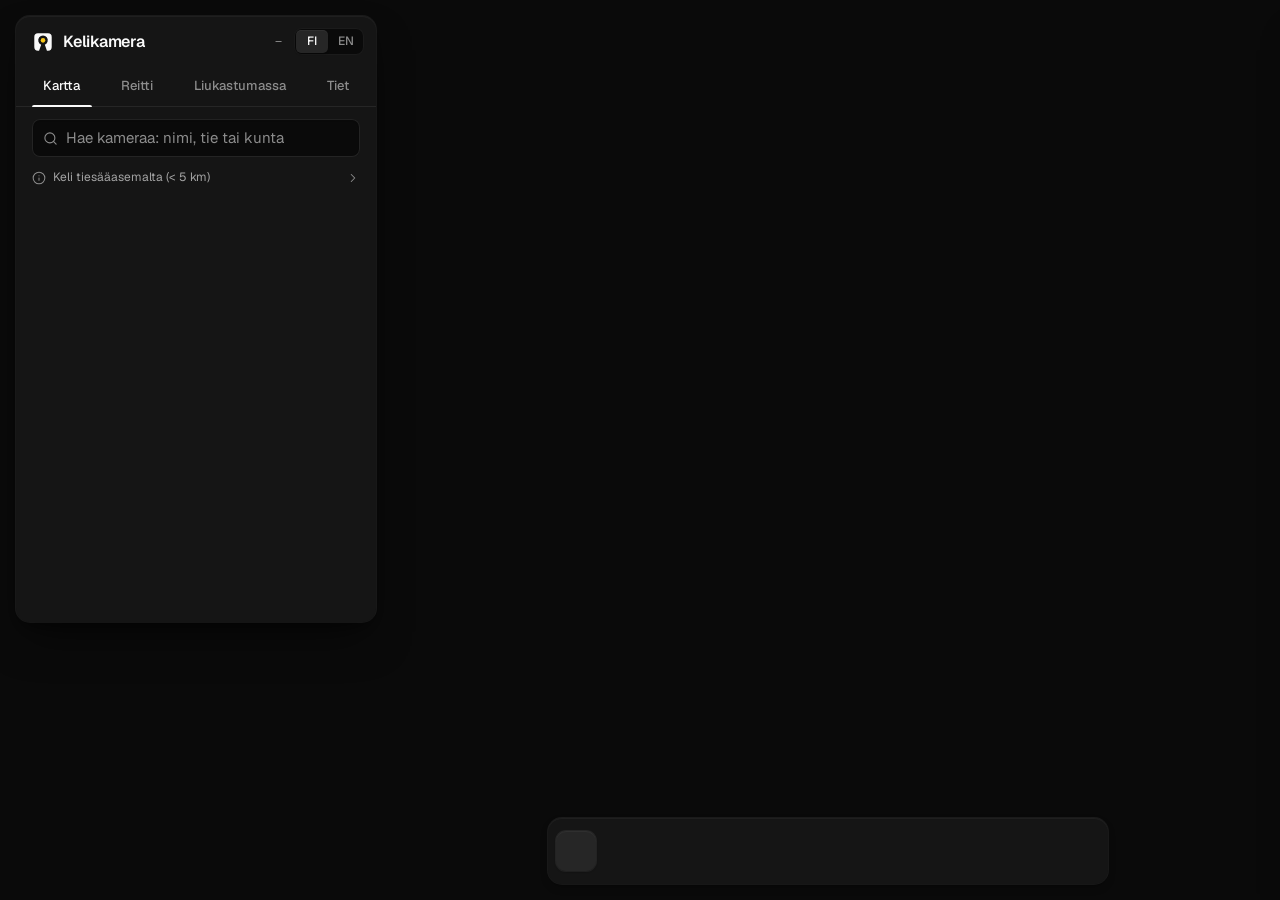
==== site/index.html @ 7364153d "Kelikamera UI: enkkukäännökset, varoitusten aikalogiikka, lightbox, suosikit, luettavuus ja uusi log" ====
<!doctype html>
<html lang="fi">
<head>
<meta charset="utf-8">
<meta name="viewport" content="width=device-width,initial-scale=1,viewport-fit=cover,interactive-widget=resizes-content">
<meta name="theme-color" content="#0a0a0a">
<meta name="color-scheme" content="dark">
<title>Kelikamera · Suomen tiet nyt</title>
<meta name="description" content="Tien pinnan tila Fintrafficin kelikameroissa: mitattu tiesääasemilta, tekoälyarvio tulossa.">
<link rel="icon" href="data:image/svg+xml,<svg xmlns='http://www.w3.org/2000/svg' style='background:%230a0a0a;border-radius:4px' width='22' height='22' viewBox='0 0 24 24' fill='none' aria-hidden='true'><path fill-rule='evenodd' clip-rule='evenodd' d='M6.5 2.5h11a4 4 0 0 1 4 4v11a4 4 0 0 1-4 4h-1.2L14 14.9a5.2 5.2 0 1 0-4 0l-2.3 6.6H6.5a4 4 0 0 1-4-4v-11a4 4 0 0 1 4-4Z' fill='%23fafafa'/><circle cx='12' cy='10.2' r='2.5' fill='%23f5c518'/></svg>">
<link rel="preconnect" href="https://tiles.openfreemap.org" crossorigin>
<!-- fontti ja MapLibre omasta reposta: kävijän IP-osoite ei mene Googlelle eikä CDN:lle (GDPR) -->
<link rel="preload" href="vendor/geist/geist-latin-wght-normal.woff2" as="font" type="font/woff2" crossorigin>
<link rel="stylesheet" href="vendor/maplibre/maplibre-gl.css" media="print" onload="this.media='all'">
<noscript><link rel="stylesheet" href="vendor/maplibre/maplibre-gl.css"></noscript>
<style>
/* Geist (OFL 1.1, vendor/geist/LICENSE), muuttuva paino 100–900 */
@font-face{font-family:"Geist";font-style:normal;font-weight:100 900;font-display:swap;src:url(vendor/geist/geist-latin-wght-normal.woff2) format("woff2-variations"),url(vendor/geist/geist-latin-wght-normal.woff2) format("woff2");
  unicode-range:U+0000-00FF,U+0131,U+0152-0153,U+02BB-02BC,U+02C6,U+02DA,U+02DC,U+0304,U+0308,U+0329,U+2000-206F,U+20AC,U+2122,U+2191,U+2193,U+2212,U+2215,U+FEFF,U+FFFD}
@font-face{font-family:"Geist";font-style:normal;font-weight:100 900;font-display:swap;src:url(vendor/geist/geist-latin-ext-wght-normal.woff2) format("woff2-variations"),url(vendor/geist/geist-latin-ext-wght-normal.woff2) format("woff2");
  unicode-range:U+0100-02BA,U+02BD-02C5,U+02C7-02CC,U+02CE-02D7,U+02DD-02FF,U+0304,U+0308,U+0329,U+1D00-1DBF,U+1E00-1E9F,U+1EF2-1EFF,U+2020,U+20A0-20AB,U+20AD-20C0,U+2113,U+2C60-2C7F,U+A720-A7FF}
/* =====================================================================
   Kelikamera UI v4 – komponenttijärjestelmä (DECISIONS.md 2026-11-11)
   Yksi pinta-, varjo-, kulma- ja välistysasteikko kaikille paneeleille.
   ===================================================================== */
:root{
  /* pinnat: tumma pohja, kelluva kortti, upotettu ohjain, korostus */
  --bg:#0a0a0a; --surface:#151515; --surface-2:#1c1c1c; --surface-3:#262626;
  --line:rgba(255,255,255,.07); --line-2:rgba(255,255,255,.11); --rule:var(--line);
  --text:#fafafa; --text-2:#a3a3a3; --text-3:#8c8c8c;
  --focus:#ffd23f; --warn:#f5c518;
  --kuiva:#34c77b; --kostea:#8fc7ff; --marka:#2f7bf6; --luminen:#f2f4f8; --ohut:#a9b6c8; --jaa:#ff4766; --none:#7f7f7f;
  /* kulmat: sisäkkäiset pinnat pienenevät pehmusteen verran */
  --r-xl:14px; --r-lg:10px; --r-md:8px; --r-sm:5px; --r-xs:3px;
  /* korkeus: hiusviiva + yläreunan valo + kerrostetut pehmeät varjot */
  --hair:0 0 0 1px var(--line);
  --lift:inset 0 1px 0 rgba(255,255,255,.045);
  --elev-1:var(--hair),var(--lift),0 1px 2px rgba(0,0,0,.35),0 4px 10px -2px rgba(0,0,0,.3);
  --elev-2:var(--hair),var(--lift),0 1px 1px rgba(0,0,0,.3),0 6px 16px -4px rgba(0,0,0,.45),0 22px 44px -12px rgba(0,0,0,.55);
  --elev-3:0 0 0 1px var(--line-2),0 2px 4px rgba(0,0,0,.35),0 12px 28px -6px rgba(0,0,0,.6);
  --ease-out:cubic-bezier(.23,1,.32,1); --ease-drawer:cubic-bezier(.32,.72,0,1);
}
*{box-sizing:border-box;margin:0;padding:0}
html{-webkit-tap-highlight-color:transparent;-webkit-text-size-adjust:100%}
html,body{overscroll-behavior:none}
[hidden]{display:none!important}
button,[role="tab"]{touch-action:manipulation}
a{touch-action:manipulation}
button,[role="tab"],.timeline,.key header,.rows,.scope,.privacy summary,.explain summary{user-select:none;-webkit-user-select:none;-webkit-touch-callout:none}
.tabpanel,.panel .scroll,.sugg{overscroll-behavior:contain}
html,body{height:100%;background:var(--bg);color:var(--text);font:15px/1.45 "Geist",system-ui,sans-serif;font-feature-settings:"ss01" 0;-webkit-font-smoothing:antialiased}
button,select{font:inherit;color:inherit;background:none;border:0;cursor:pointer}
:focus-visible{outline:2px solid var(--focus);outline-offset:2px}
#map{position:fixed;inset:0;opacity:0;transition:opacity .3s}
#map.shown{opacity:1}
.num{font-variant-numeric:tabular-nums}
/* värineliö: valkoisella lumella hiusviivareuna, jotta se erottuu vaalealla */
/* värimerkki on ympyrä kuten kartan piste (neliö luettiin valkoisena valintaruutuna) */
.ic{width:15px;height:15px;flex:none;stroke:currentColor;fill:none;stroke-width:1.75;stroke-linecap:round;stroke-linejoin:round;vertical-align:-3px}
.sw{display:inline-block;width:10px;height:10px;border-radius:50%;flex:none;box-shadow:inset 0 0 0 1px rgba(0,0,0,.3)}

/* ---------- kelluvat pinnat (kortti, aikajana, paneeli) ---------- */
.key,.timeline,.panel{background:var(--surface);border-radius:var(--r-xl);box-shadow:var(--elev-2)}
.timeline{box-shadow:var(--elev-1)}

/* ---------- vasen kortti ---------- */
.key{position:fixed;left:16px;top:16px;z-index:5;width:360px;max-height:calc(100vh - 32px);max-height:calc(100dvh - 32px);display:flex;flex-direction:column;overflow:hidden}
.key header{display:flex;justify-content:space-between;align-items:center;gap:8px;padding:12px 12px 12px 16px}
.brand{display:flex;align-items:center;gap:9px}
.brand .mark{flex:none;color:var(--text)}
.key h1{font-size:16px;font-weight:600;letter-spacing:-.015em}
.key time{white-space:nowrap;font-size:12px;color:var(--text-3);font-variant-numeric:tabular-nums;margin-right:4px}
/* segmentoitu valitsin (FI/EN) */
.lang{display:flex;padding:2px;gap:2px;border-radius:var(--r-md);background:var(--bg);box-shadow:inset 0 0 0 1px var(--line)}
.lang button{padding:3px 8px;font-size:12px;font-weight:500;color:var(--text-3);min-width:32px;border-radius:var(--r-sm)}
.lang button[aria-pressed="true"]{background:var(--surface-3);color:var(--text);box-shadow:var(--lift),0 1px 2px rgba(0,0,0,.4)}
/* välilehdet: ohut ilmaisin, aktiivinen painotetaan painolla */
.tabs{display:flex;gap:2px;padding:0 8px;box-shadow:inset 0 -1px 0 var(--line)}
.tabs button{position:relative;flex:1 1 auto;white-space:nowrap;padding:10px 8px 11px;font-size:13px;font-weight:500;color:var(--text-3)}
.tabs button::after{content:"";position:absolute;left:8px;right:8px;bottom:0;height:2px;border-radius:2px 2px 0 0;background:var(--text);opacity:0;transform:scaleX(.6);transition:opacity .2s var(--ease-out),transform .2s var(--ease-out)}
.tabs button[aria-selected="true"]{color:var(--text)}
.tabs button[aria-selected="true"]::after{opacity:1;transform:none}
.tabs .badge[hidden]{display:none}
.badge,.tabs .badge{display:inline-block;min-width:18px;margin-left:6px;padding:1px 5px;border-radius:var(--r-xs);background:var(--jaa);color:#140608;font-size:11px;line-height:15px;font-weight:600;text-align:center;font-variant-numeric:tabular-nums;vertical-align:1px}
.tabpanel{overflow:auto;flex:1 1 auto;min-height:0;padding-bottom:8px}
.key.loading #warnsec,.key.loading .credits,.key.loading .privacy{visibility:hidden}
@media (min-width:721px){#rows:empty{min-height:288px}}
.fold{display:none;width:30px;height:28px;place-items:center;border-radius:var(--r-md);color:var(--text-2);background:var(--surface-2);box-shadow:var(--hair)}
.fold svg{transition:transform .2s var(--ease-out);transform:rotate(180deg)}
.key.collapsed .fold svg{transform:none}
.key.collapsed .tabpanel{display:none}
.key.collapsed .tabs{box-shadow:none}
.key.collapsed .tabs button[aria-selected="true"]{color:var(--text-3)}
.key.collapsed .tabs button[aria-selected="true"]::after{opacity:0}
.tabpanel[hidden]{display:none}

/* ---------- listarivi: yhteinen kaikille listoille (selite, listat, varoitukset) ---------- */
.rows,.list{list-style:none;padding:6px}
.row,.item,.warn{width:100%;text-align:left;border-radius:var(--r-lg);position:relative}
.row{display:grid;grid-template-columns:10px 1fr 64px 34px;align-items:center;gap:12px;padding:10px 12px;margin:2px 0}
.row .n{text-align:right}
.row .lbl{font-size:14px}
.row .n{font-size:13px;color:var(--text-2)}
/* osuus suurimmasta mitatusta luokasta: oma sarakkeensa; "Ei mittausta" erotettu jakoviivalla */
.row .share{height:4px;border-radius:2px;background:rgba(255,255,255,.07);overflow:hidden}
.row .share i{display:block;height:100%;min-width:3px;border-radius:2px;background:currentColor;opacity:.75}
.rows li.sep{margin-top:6px;padding-top:6px;border-top:1px solid var(--line)}
.rows li.sep .share{visibility:hidden}
.rows li.sep .lbl{color:var(--text-2)!important}
.row[aria-pressed="false"] .lbl,.row[aria-pressed="false"] .n{opacity:.4;text-decoration:line-through}
.row[aria-pressed="false"] .sw{background:transparent!important;box-shadow:inset 0 0 0 1.5px var(--text-3)}
.item{display:grid;grid-template-columns:10px 1fr auto;gap:12px;align-items:center;padding:10px}
.list li+li .item::before{content:"";position:absolute;left:32px;right:10px;top:0;height:1px;background:var(--line)}
.item b{display:-webkit-box;-webkit-line-clamp:2;-webkit-box-orient:vertical;overflow:hidden;font-size:14px;font-weight:500;line-height:1.3}
.item small{display:block;font-size:12px;color:var(--text-2);margin-top:1px}
.item .ago,.item .km{font-size:12px;color:var(--text-3);white-space:nowrap;font-variant-numeric:tabular-nums}
.blank{padding:14px 16px;font-size:13px;color:var(--text-2)}
.scope{display:flex;align-items:center;justify-content:space-between;gap:10px;padding:12px 16px 0}
.scope .seg button{min-width:0;padding:4px 10px}
.scope .num{font-size:12px;color:var(--text-3)}

/* ---------- osiot ---------- */
.sec{padding:16px;box-shadow:inset 0 1px 0 var(--line)}
.explain{padding:8px 16px 2px;font-size:12px;color:var(--text-2)}
.explain summary{display:flex;align-items:center;gap:7px;padding:4px 0;cursor:pointer;list-style:none;color:var(--text-2)}
.explain summary::-webkit-details-marker{display:none}
.explain summary .ic{width:14px;height:14px;color:var(--text-3)}
.explain summary .chev{margin-left:auto;transition:transform .2s var(--ease-out)}
.explain[open] summary .chev{transform:rotate(90deg)}
.explain .note{padding:4px 0 6px 21px}
@media (hover:hover) and (pointer:fine){.explain summary:hover{color:var(--text)}}
.sec h2{font-size:14px;font-weight:600;letter-spacing:-.005em;color:var(--text);display:flex;justify-content:space-between;align-items:baseline}
.sec h2 .num{font-weight:500;font-size:13px;color:var(--text-3)}
.sec .sub{margin:2px 0 8px}
.note{font-size:12px;line-height:1.5;color:var(--text-2)}

/* varoitusrivi */
#warnsec .warn{margin:0 -10px;width:calc(100% + 20px)}
.warn{display:block;padding:10px}
.warn+.warn::before{content:"";position:absolute;left:32px;right:10px;top:0;height:1px;background:var(--line)}
.warn b{display:flex;align-items:center;gap:8px;font-size:14px;font-weight:500;line-height:1.3}
.warn b .ic{color:var(--warn);width:14px;height:14px}
.warn span{display:block;font-size:12px;color:var(--text-3);margin:3px 0 0 22px;font-variant-numeric:tabular-nums}
.warn .hz{color:var(--text-2);line-height:1.4}
.warn b::after{content:attr(data-st);flex:none;margin-left:auto;font-size:11px;line-height:16px;font-weight:500;color:var(--text-2);padding:0 6px;border-radius:var(--r-xs);box-shadow:inset 0 0 0 1px var(--line-2)}
.warn.now b::after{font-weight:600;color:#1a1400;background:var(--warn);box-shadow:none}
.warnsum{display:none;width:100%;align-items:center;gap:10px;padding:10px 0 2px;text-align:left;min-height:40px}
.warnsum .ic.tri{color:var(--warn);width:14px;height:14px}
.warnsum b{font-size:14px;font-weight:600}
.warnsum .num{margin-left:auto;color:var(--text-3)}
.warnsum svg{color:var(--text-3)}
.wlist{padding:4px 10px 12px}

/* ---------- lomake-ohjaimet (kenttä, valinta, ikonipainike) ---------- */
.field input,.roadsel select{width:100%;min-width:0;padding:9px 11px;border:0;border-radius:var(--r-md);background:var(--bg);color:var(--text);font:inherit;font-size:16px;
  box-shadow:inset 0 0 0 1px var(--line-2),inset 0 1px 2px rgba(0,0,0,.35);transition:box-shadow .15s ease}
.field input::placeholder{color:var(--text-3)}
.field .in{position:relative}
.field .in>.ic{position:absolute;left:11px;top:50%;margin-top:-7.5px;color:var(--text-3);pointer-events:none}
.field .in>.ic+input{padding-left:34px}
.field input:focus-visible,.roadsel select:focus-visible{outline:0;box-shadow:inset 0 0 0 1px var(--focus),0 0 0 3px rgba(255,210,63,.18)}
.roadsel{display:flex;gap:10px;align-items:center;padding:12px 16px}
.roadsel label{font-size:13px;color:var(--text-2)}
.roadsel select{flex:1;font-size:15px;padding:8px 32px 8px 11px;appearance:none;-webkit-appearance:none;-moz-appearance:none;
  background-color:var(--bg);background-image:url("data:image/svg+xml,%3Csvg xmlns='http://www.w3.org/2000/svg' width='12' height='12' viewBox='0 0 12 12'%3E%3Cpath d='M2 4l4 4 4-4' stroke='%23a3a3a3' stroke-width='1.6' fill='none'/%3E%3C/svg%3E");background-repeat:no-repeat;background-position:right 11px center;background-size:12px 12px}
.roadsel select::picker-icon{display:none}
.roadsel select::-ms-expand{display:none}
.iconbtn{flex:none;width:40px;display:grid;place-items:center;border-radius:var(--r-md);color:var(--text-2);background:var(--surface-2);box-shadow:var(--hair),var(--lift)}
.roadstrip{padding:12px 16px 10px}
.roadstrip .bars{display:flex;gap:1px;height:14px;border-radius:var(--r-sm);overflow:hidden}
.roadstrip .bars i{flex:1}
.roadstrip .ends,.rstrip .ends{display:flex;justify-content:space-between;font-size:12px;color:var(--text-3);margin-top:6px;font-variant-numeric:tabular-nums}

/* ---------- reitti ---------- */
.rform{padding:14px 16px 6px;display:grid;gap:10px}
.field{position:relative}
.field label{display:block;font-size:12px;font-weight:500;color:var(--text-2);margin-bottom:5px}
.field .in{display:flex;gap:6px}
.sugg{position:absolute;left:0;right:0;top:calc(100% + 4px);z-index:3;list-style:none;padding:4px;background:var(--surface-2);border-radius:var(--r-lg);box-shadow:var(--elev-3);max-height:240px;overflow:auto}
.sugg button{display:block;width:100%;text-align:left;padding:8px 10px;font-size:14px;border-radius:var(--r-md)}
.sugg button small{display:block;font-size:12px;color:var(--text-2)}
.sugg button[aria-selected="true"]{background:var(--surface-3)}
.sr{position:absolute;width:1px;height:1px;padding:0;margin:-1px;overflow:hidden;clip:rect(0 0 0 0);white-space:nowrap;border:0}
.camfind{padding:12px 16px 0}
.camfind input{font-size:15px;padding-top:8px;padding-bottom:8px;padding-right:34px}
.camfind .clr{position:absolute;right:4px;top:50%;transform:translateY(-50%);width:28px;height:28px;display:grid;place-items:center;border-radius:var(--r-sm);color:var(--text-3)}
.camfind .clr .ic{width:14px;height:14px;vertical-align:0}
@media (hover:hover) and (pointer:fine){.camfind .clr:hover{color:var(--text);background:var(--surface-2)}}
.camfind .clr:active{transform:translateY(-50%) scale(.92)}
.camfind .sugg{left:16px;right:16px;z-index:4}
.favcams{padding:10px 16px 2px}
.favhead,.saved-hd{display:flex;align-items:center;gap:6px;font-size:11.5px;font-weight:500;color:var(--text-3);margin-bottom:6px}
.favhead .ic,.saved-hd .ic{width:12px;height:12px;color:var(--warn);fill:var(--warn)}
.favchips{display:flex;flex-wrap:wrap;gap:6px}
.favchip{display:inline-flex;align-items:center;gap:7px;max-width:100%;min-height:30px;padding:4px 10px;border-radius:999px;
  font-size:12.5px;color:var(--text);background:var(--surface-2);box-shadow:var(--hair),var(--lift);
  transition:background-color .12s ease,transform .16s var(--ease-out)}
.favchip .fn{overflow:hidden;text-overflow:ellipsis;white-space:nowrap}
.favchip .ft{font-size:11.5px;color:var(--text-2);white-space:nowrap}
.favchip:active{transform:scale(.96)}
@media (hover:hover) and (pointer:fine){.favchip:hover{background:var(--surface-3)}}
.saved-sec{padding:6px 6px 2px}
.saved-sec .saved-hd{padding:2px 8px 0}
.saved-list{list-style:none;display:grid;gap:4px}
.saved-row{display:flex;align-items:center;gap:4px;border-radius:var(--r-lg);background:var(--surface-2);box-shadow:var(--hair),var(--lift)}
.saved-pick{flex:1;min-width:0;display:flex;align-items:center;gap:9px;padding:10px 8px 10px 12px;text-align:left;font-size:13.5px;font-weight:500;color:var(--text);border-radius:var(--r-lg)}
.saved-pick .ic{width:14px;height:14px;color:var(--warn);fill:var(--warn)}
.saved-pick span{overflow:hidden;text-overflow:ellipsis;white-space:nowrap}
.saved-del{flex:none;width:34px;height:34px;margin-right:3px;display:grid;place-items:center;border-radius:var(--r-md);color:var(--text-3)}
@media (hover:hover) and (pointer:fine){.saved-pick:hover{background:var(--surface-3)}.saved-del:hover{color:var(--text);background:var(--surface-3)}}
.trip-acts{display:flex;align-items:center;gap:2px;flex:none}
.saveroute .ic{width:13px;height:13px}
.saveroute[aria-pressed="true"]{color:var(--warn)}
.saveroute[aria-pressed="true"] .ic{color:var(--warn);fill:var(--warn)}
.sugg .cam{display:grid;grid-template-columns:10px 1fr auto;gap:10px;align-items:center}
.sugg .cam small{grid-column:2}
.sugg .cam .k{font-size:12px;color:var(--text-3);white-space:nowrap}
.rbtns{display:flex;justify-content:space-between;align-items:center;font-size:12px;color:var(--text-2);min-height:24px}
.rbtns button{margin-right:-8px}
.last .ic{width:16px;height:16px;color:var(--text-3)}
.last{display:grid;grid-template-columns:16px 1fr;gap:10px;align-items:center;width:calc(100% - 12px);margin:6px;text-align:left;padding:10px 12px;font-size:14px;font-weight:500;color:var(--text);border-radius:var(--r-lg);background:var(--surface-2);box-shadow:var(--hair),var(--lift)}
.last small{display:block;color:var(--text-3);font-size:12px;font-weight:400;margin-top:1px}
.last span{min-width:0}
.rsum{margin:6px;padding:14px;border-radius:var(--r-lg);background:var(--surface-2);box-shadow:var(--hair),var(--lift)}
.rsum .trip{display:flex;align-items:center;justify-content:space-between;gap:8px;font-size:15px;font-weight:600;letter-spacing:-.01em}
.rsum .editroute{display:none;margin:-4px -6px -4px 0}
.rsum .meta{font-size:13px;color:var(--text-2);margin-top:2px}
.rsum .mix{display:flex;height:6px;margin:12px 0 8px;border-radius:6px;overflow:hidden;background:var(--line)}
.rsum .mix i{display:block}
.rsum ul{list-style:none;margin-top:12px;display:grid;gap:9px;font-size:14px;line-height:1.4}
.rsum li{display:grid;grid-template-columns:14px 1fr;gap:8px;align-items:start}
.rsum li .dot{width:10px;height:10px;margin-top:5px;border-radius:50%}
.rsum li.alert .dot{background:var(--c,var(--jaa))}
.rsum li.ok .dot{background:var(--c,var(--kuiva))}
.rsum li .ic{margin-top:3px;width:14px;height:14px}
.rsum li.warnl .ic{color:var(--warn)}
.rsum li.gray .ic{color:var(--text-3)}
.rsum .disc{font-size:12px;color:var(--text-3);margin-top:12px;padding-top:10px;box-shadow:inset 0 1px 0 var(--line)}
.rstrip{padding:10px 16px 6px}
.rstrip .bars{position:relative;height:14px;border-radius:var(--r-sm);background:var(--bg);box-shadow:inset 0 0 0 1px var(--line)}
.rstrip .bars i{position:absolute;top:2px;bottom:2px;width:4px;margin-left:-2px;border-radius:1px}
.btn{display:inline-flex;align-items:center;gap:6px;height:30px;padding:0 11px;border-radius:var(--r-md);font-size:13px;font-weight:500;color:var(--text);background:var(--surface-3);box-shadow:var(--hair),var(--lift);text-decoration:none;white-space:nowrap}
.btn .ic{width:14px;height:14px;color:var(--text-2)}
.btn.ghost{background:none;box-shadow:none;color:var(--text-2);padding:0 8px;height:28px}
.lnk{margin-top:8px}

/* ---------- aikajana ---------- */
.timeline{position:fixed;left:50%;bottom:calc(16px + env(safe-area-inset-bottom,0px));transform:translateX(-50%);z-index:5;width:min(560px,calc(100% - 32px));
  display:grid;grid-template-columns:40px 1fr auto;align-items:center;gap:14px;padding:8px}
.timeline .play{width:40px;height:40px;display:grid;place-items:center;border-radius:var(--r-lg);color:var(--text);background:var(--surface-3);box-shadow:var(--hair),var(--lift),0 1px 2px rgba(0,0,0,.4)}
.tl{position:relative;height:50px}
.tbars{position:absolute;left:0;right:0;top:4px;height:28px;display:flex;gap:2px;align-items:stretch}
/* tuntisolu: neutraali ura, sisällä liukkaiden kameroiden määrä (jää punainen, lumi valkoinen) */
.tbars .col{flex:1;display:flex;flex-direction:column-reverse;border-radius:3px;overflow:hidden;background:rgba(255,255,255,.06)}
.tbars .col.sel{background:rgba(255,255,255,.16);box-shadow:0 0 0 1.5px var(--text)}
.tbars .col i{display:block}
.tbars .col i+i{opacity:.85}
.tbars .tempty{margin:auto;font-size:12px;color:var(--text-2)}
.tl input{position:absolute;left:0;right:0;top:0;height:36px;width:100%;margin:0;opacity:0;cursor:pointer}
.tl:has(input:focus-visible){outline:2px solid var(--focus);outline-offset:4px;border-radius:var(--r-sm)}
.tticks{position:absolute;left:0;right:0;bottom:0;height:14px;font-size:12px;color:var(--text-3);font-variant-numeric:tabular-nums}
.tticks span{position:absolute;transform:translateX(-50%);white-space:nowrap}
.tticks span:first-child{left:0!important;transform:none}
.tticks span:last-child{left:100%!important;transform:translateX(-100%)}
.timeline output{font-size:13px;font-weight:500;line-height:1.25;min-width:72px;padding-right:4px;text-align:right;font-variant-numeric:tabular-nums;white-space:nowrap}
.timeline output small{display:block;font-size:11.5px;font-weight:400;color:var(--text-3)}
.timeline output.past{color:var(--warn)}

/* ---------- tietopaneeli ---------- */
.panel{position:fixed;right:16px;top:16px;bottom:16px;width:368px;z-index:6;display:flex;flex-direction:column;overflow:hidden;
  transform:translateX(calc(100% + 32px));transition:transform .2s var(--ease-out)}
.panel.on{transform:none;transition-duration:.32s}
.panel .scroll{overflow:auto;flex:1;scrollbar-width:thin;scrollbar-color:var(--surface-3) transparent}
/* tilaotsikko: luokan väri hehkuu yläreunasta, ei paksua reunapalkkia */
.status{position:relative;display:flex;align-items:flex-start;justify-content:space-between;gap:12px;padding:16px 12px 14px 18px;
  background:linear-gradient(180deg,color-mix(in srgb,var(--c) 13%,transparent),color-mix(in srgb,var(--c) 0%,transparent) 100%);box-shadow:inset 0 -1px 0 var(--line)}
.status b{display:block;font-size:22px;font-weight:600;line-height:1.15;letter-spacing:-.02em}
.status b.long{font-size:17px;line-height:1.25;letter-spacing:-.01em}
.status small{display:flex;flex-wrap:wrap;align-items:center;gap:4px 12px;margin-top:6px;font-size:12px;color:var(--text-2);font-variant-numeric:tabular-nums}
.status small>span{display:inline-flex;align-items:center;gap:5px}
.status small .ic{width:13px;height:13px;color:var(--text-3)}
.status-acts{display:flex;align-items:center;gap:6px;flex:none;margin:-4px 0 0}
.favbtn,.x{flex:none;width:36px;height:36px;display:grid;place-items:center;border-radius:var(--r-md);color:var(--text-2);background:rgba(255,255,255,.04);box-shadow:var(--hair)}
.favbtn .ic{width:16px;height:16px;vertical-align:0}
.favbtn[aria-pressed="true"]{color:var(--warn);background:rgba(245,197,24,.12)}
.favbtn[aria-pressed="true"] .ic{fill:var(--warn)}
.favbtn:active{transform:scale(.94)}
@media (hover:hover) and (pointer:fine){.favbtn:hover{background:rgba(255,255,255,.08);color:var(--text)}.favbtn[aria-pressed="true"]:hover{color:var(--warn);background:rgba(245,197,24,.18)}}
.place{padding:14px 18px 10px}
.place h2{font-size:15px;font-weight:600;letter-spacing:-.01em}
.place h2:focus{outline:0}
.place p{font-size:13px;color:var(--text-2)}
.shot{margin:0 18px;position:relative}
.shotbtn{position:relative;display:block;width:100%;padding:0;border-radius:var(--r-lg);overflow:hidden;cursor:zoom-in;background:#000}
.shotbtn::after{content:"";position:absolute;inset:0;border-radius:var(--r-lg);box-shadow:inset 0 0 0 1px rgba(255,255,255,.08);pointer-events:none}
.shot img,.noimg{display:block;width:100%;aspect-ratio:16/9;object-fit:cover;background:#000;border-radius:var(--r-lg)}
.zoomhint{position:absolute;top:8px;right:8px;width:30px;height:30px;display:grid;place-items:center;border-radius:var(--r-md);
  background:rgba(10,10,10,.62);color:var(--text);backdrop-filter:blur(6px);box-shadow:inset 0 0 0 1px rgba(255,255,255,.14);
  opacity:.72;transition:opacity .16s ease,transform .16s var(--ease-out),background-color .16s ease;pointer-events:none}
.zoomhint .ic{width:14px;height:14px;vertical-align:0}
@media (hover:hover) and (pointer:fine){.shotbtn:hover .zoomhint{opacity:1;background:rgba(10,10,10,.82);transform:scale(1.06)}}
.shotbtn:active .zoomhint{transform:scale(.94)}
.presets{display:flex;flex-wrap:wrap;gap:6px;margin-top:8px}
.presets .pill{min-height:30px;padding:4px 10px;border-radius:999px;font-size:12px;font-weight:500;color:var(--text-2);
  background:var(--surface-2);box-shadow:var(--hair);transition:background-color .12s ease,color .12s ease,transform .16s var(--ease-out)}
.presets .pill[aria-pressed="true"]{background:var(--surface-3);color:var(--text);box-shadow:inset 0 0 0 1px var(--line-2),var(--lift)}
.presets .pill:active{transform:scale(.96)}
@media (hover:hover) and (pointer:fine){.presets .pill:hover{color:var(--text);background:var(--surface-3)}}
/* kuva vaihtuu vasta kun uusi on valmis: ei himmennystä eikä siirtymää (ne näyttivät toistossa välkkymiseltä) */
.noimg{display:grid;place-items:center;background:var(--surface-2);color:var(--text-2);font-size:13px}
.shot figcaption{font-size:12px;color:var(--text-3);margin-top:8px;line-height:1.45}
.shot figcaption .ic{width:13px;height:13px;margin-right:5px;vertical-align:-2px}

/* ---------- koko ruudun lightbox ---------- */
.lightbox{position:fixed;inset:0;z-index:20;display:flex;flex-direction:column;
  background:rgba(6,6,8,.92);backdrop-filter:blur(10px);
  padding:calc(14px + env(safe-area-inset-top,0px)) calc(16px + env(safe-area-inset-right,0px)) calc(14px + env(safe-area-inset-bottom,0px)) calc(16px + env(safe-area-inset-left,0px))}
.lb-head{display:flex;align-items:flex-start;justify-content:space-between;gap:12px;max-width:1280px;width:100%;margin:0 auto 10px}
.lb-meta{min-width:0}
.lb-meta h2{font-size:16px;font-weight:600;letter-spacing:-.01em;line-height:1.25}
.lb-meta .lb-sub{font-size:13px;color:var(--text-2);margin-top:2px;font-variant-numeric:tabular-nums}
.lb-meta .lb-info{display:flex;flex-wrap:wrap;align-items:center;gap:4px 8px;margin-top:6px;font-size:12.5px;color:var(--text-2);font-variant-numeric:tabular-nums}
.lb-cond{display:inline-flex;align-items:center;gap:6px;color:var(--text);font-weight:500}
.lb-btn{flex:none;width:44px;height:44px;display:grid;place-items:center;border-radius:var(--r-lg);
  color:var(--text);background:rgba(255,255,255,.08);box-shadow:inset 0 0 0 1px rgba(255,255,255,.12);
  transition:background-color .12s ease,transform .16s var(--ease-out)}
.lb-btn .ic{width:18px;height:18px;vertical-align:0}
.lb-btn:active{transform:scale(.94)}
@media (hover:hover) and (pointer:fine){.lb-btn:hover{background:rgba(255,255,255,.16)}}
.lb-stage{flex:1 1 auto;min-height:0;display:flex;align-items:center;justify-content:center;gap:12px;position:relative;max-width:1280px;width:100%;margin:0 auto}
.lb-stage img{max-width:100%;max-height:100%;width:auto;height:auto;object-fit:contain;border-radius:var(--r-lg);box-shadow:var(--elev-3);background:#000}
.lb-nav{position:absolute;top:50%;transform:translateY(-50%);z-index:2;background:rgba(10,10,10,.72);backdrop-filter:blur(6px)}
.lb-nav:active{transform:translateY(-50%) scale(.94)}
.lb-prev{left:8px}
.lb-next{right:8px}
.lb-foot{max-width:1280px;width:100%;margin:10px auto 0;display:flex;justify-content:center}
.lb-foot .presets{margin-top:0;justify-content:center}
/* lukemat: upotettu ryhmä, rivit hiusviivoin */
.read{margin:14px 18px 0;padding:2px 12px;border-radius:var(--r-lg);background:var(--surface-2);box-shadow:var(--hair),var(--lift)}
.read .kv{display:flex;justify-content:space-between;align-items:center;padding:9px 0;box-shadow:inset 0 -1px 0 var(--line)}
.read .kv:last-child{box-shadow:none}
.read .kv.joined{box-shadow:none;padding-bottom:2px}
.read dt{display:flex;align-items:center;gap:9px;font-size:13px;color:var(--text-2)}
.read dt .ic{color:var(--text-3)}
.read dd{font-size:15px;font-weight:500;font-variant-numeric:tabular-nums}
.scale{padding:8px 0 12px;box-shadow:inset 0 -1px 0 var(--line)}
.scale .bar{position:relative;height:6px;border-radius:6px;background:linear-gradient(90deg,var(--jaa),#f5a524 45%,var(--kuiva))}
.scale .mark{position:absolute;top:-5px;width:4px;height:16px;margin-left:-2px;border-radius:2px;background:#fff;box-shadow:0 0 0 2px var(--surface-2),0 1px 3px rgba(0,0,0,.5)}
.scale .ends{display:flex;justify-content:space-between;margin-top:7px;font-size:12px;color:var(--text-3)}
.thin{margin:8px 0 0;font-size:12px;line-height:1.45;color:var(--text-2)}
.empty{margin:14px 18px 0;padding:12px 14px;border-radius:var(--r-lg);background:var(--surface-2);box-shadow:var(--hair),var(--lift);font-size:13px;line-height:1.45;color:var(--text-2)}
.empty strong{display:block;color:var(--text);font-weight:500;margin-bottom:2px}
.hist{margin:18px 18px 20px}
.hist h3{font-size:12px;font-weight:500;color:var(--text-2);margin-bottom:8px}
.strip{display:flex;gap:2px}
.strip i{flex:1;height:14px;border-radius:2px}
.strip i.sel{outline:2px solid #fff;outline-offset:-1px}
.strip-t{display:flex;justify-content:space-between;font-size:12px;color:var(--text-3);margin-top:6px;font-variant-numeric:tabular-nums}
.wpanel{margin:14px 18px 20px;font-size:14px;line-height:1.5}
.wpanel p{margin-top:8px}
.wpanel .src{font-size:12px;color:var(--text-3);margin-top:14px}
.wpanel .src{display:flex;align-items:center;justify-content:space-between;gap:10px;flex-wrap:wrap}

.credits{box-shadow:inset 0 1px 0 var(--line);padding:12px 16px 14px;font-size:12px;line-height:1.5;color:var(--text-3)}
.credits a{color:var(--text-2)}
/* tietosuoja: avattava, tiivis rivi kortin alalaidassa */
.privacy{box-shadow:inset 0 1px 0 var(--line);font-size:12px;color:var(--text-2)}
.privacy summary{display:flex;align-items:center;gap:8px;padding:10px 16px;cursor:pointer;list-style:none;min-height:40px}
.privacy summary::-webkit-details-marker{display:none}
.privacy summary .ic{width:14px;height:14px;color:var(--text-3)}
.privacy summary .chev{margin-left:auto;transition:transform .2s var(--ease-out)}
.privacy[open] summary .chev{transform:rotate(90deg)}
.privacy dl{display:grid;grid-template-columns:auto 1fr;gap:6px 12px;padding:2px 16px 14px;line-height:1.45}
.privacy dt{color:var(--text)}
.privacy dd{color:var(--text-3)}
@media (hover:hover) and (pointer:fine){.privacy summary:hover{color:var(--text)}}
.tabpanel{scrollbar-width:thin;scrollbar-color:var(--surface-3) transparent}
.tabpanel::-webkit-scrollbar,.panel .scroll::-webkit-scrollbar{width:6px}
.tabpanel::-webkit-scrollbar-thumb,.panel .scroll::-webkit-scrollbar-thumb{background:var(--surface-3);border-radius:3px}

/* ---------- MapLibre: samat pinnat ---------- */
.maplibregl-ctrl-attrib{display:none}
.maplibregl-ctrl-bottom-right{bottom:84px;right:6px;transition:right .32s var(--ease-out)}
body:has(.panel.on) .maplibregl-ctrl-bottom-right{right:390px}
.maplibregl-ctrl-group{border-radius:var(--r-lg)!important;background:var(--surface)!important;box-shadow:var(--elev-1)!important;overflow:hidden}
.maplibregl-ctrl-group button{width:34px!important;height:34px!important}
.maplibregl-ctrl-group button+button{border-top:1px solid var(--line)!important}
.maplibregl-ctrl-group button span{filter:invert(1);opacity:.85}
.maplibregl-popup-content{display:flex;align-items:center;gap:7px;background:var(--surface-2);color:var(--text);border-radius:999px;padding:5px 11px 5px 9px;font-weight:500;font:12.5px "Geist",sans-serif;box-shadow:var(--elev-3)}
.maplibregl-popup-tip{display:none}

@media (max-width:720px){
  .key{left:8px;right:8px;top:calc(8px + env(safe-area-inset-top,0px));width:auto;max-height:52vh;max-height:52dvh;border-radius:var(--r-xl)}
  .fold{display:grid}
  .rows{display:grid;grid-template-columns:1fr 1fr;padding:4px}
  .rows li.sep{grid-column:1/-1;margin-top:4px;padding-top:4px}
  .row{grid-template-columns:10px 1fr auto}
  .row .share{display:none}
  .row{padding:9px 10px;min-height:40px}
  .explain{padding:6px 12px 0}
  .camfind{padding:8px 12px 2px}
  #p-route.has-route:not(.editing) .rform{display:none}
  #p-route.has-route:not(.editing) .rsum .editroute{display:inline-flex}
  .camfind input{font-size:16px}
  #warnsec h2,#warnsec .sub,#warnsec .warn,#warnsec>.note{display:none}
  #warnsec{padding-top:2px;padding-bottom:10px}
  .warnsum{display:flex}
  .timeline{bottom:calc(8px + env(safe-area-inset-bottom,0px));width:calc(100% - 16px);transition:transform .28s var(--ease-out),opacity .2s ease}
  body:has(.panel.on) .timeline{opacity:0;pointer-events:none;transform:translate(-50%,calc(100% + 24px))}
  .panel{left:0;right:0;top:auto;bottom:0;width:auto;max-height:72vh;max-height:72dvh;border-radius:18px 18px 0 0;
    padding-bottom:env(safe-area-inset-bottom,0px);transition:transform .45s var(--ease-drawer);
    transform:translateY(105%);z-index:7;box-shadow:0 0 0 1px var(--line),var(--lift),0 -12px 40px rgba(0,0,0,.55)}
  .panel.on{transform:none;transition-duration:.45s}
  .panel::before{content:"";position:absolute;left:50%;top:7px;width:36px;height:4px;margin-left:-18px;border-radius:2px;background:rgba(255,255,255,.22);z-index:1}
  .status{padding-top:20px}
  .favbtn,.x{width:44px;height:44px}
  .favcams{padding:8px 12px 2px}
  .favchips{flex-wrap:nowrap;overflow-x:auto;scrollbar-width:none}
  .favchips::-webkit-scrollbar{display:none}
  .favchip{flex:none;min-height:40px;padding:6px 12px}
  .saved-del{width:44px;height:44px}
  .presets{flex-wrap:nowrap;overflow-x:auto;padding-bottom:2px;scrollbar-width:none}
  .presets::-webkit-scrollbar{display:none}
  .presets .pill{flex:none;min-height:44px;min-width:44px;padding:0 14px;font-size:13px}
  .lb-foot .presets{justify-content:flex-start}
  .panel .status{touch-action:none}  /* otsikkoalue on vetokahva: selain ei vieritä eikä päivitä sivua kesken vedon */
  .maplibregl-ctrl-bottom-right{display:none}
}
/* Aikajanan paikka työpöydällä: ei koskaan korttien alla (DECISIONS.md 2026-11-15).
   Leveä näyttö: korttien välissä, keskitettynä vapaaseen tilaan; kamerapaneelin avautuessa väistää.
   Kapeampi läppäri (tai 200 % zoom): koko leveydellä alareunassa, ja kortit loppuvat sen yläpuolelle. */
@media (min-width:1240px){
  .timeline{left:392px;right:16px;width:auto;max-width:560px;margin:0 auto;transform:none;transition:right .32s var(--ease-out)}
  body:has(.panel.on) .timeline{right:400px}
}
@media (min-width:721px) and (max-width:1239px){
  .timeline{left:16px;right:16px;width:auto;max-width:none;transform:none}
  .key{max-height:calc(100dvh - 32px - 82px)}
  .panel{bottom:98px}
}
@media (prefers-reduced-motion:reduce){.timeline,.maplibregl-ctrl-bottom-right{transition:none}}
/* matalat näytöt: varoituslista tiivistyy riviksi, joka avaa listan sivupaneeliin */
@media (min-width:721px) and (max-height:899px){
  #warnsec h2,#warnsec .sub,#warnsec .warn,#warnsec>.note{display:none}
  #warnsec{padding:6px 16px}
  .warnsum{display:flex;padding:6px 0}
  #warnsec.open .warn{display:block}
  #warnsec.open{padding-bottom:10px}
}
.warnsum svg{transition:transform .2s var(--ease-out)}
.warn[aria-current="true"]{background:var(--surface-2)}
.warn[aria-current="true"] b{color:var(--warn)}
#warnsec.open .warnsum svg{transform:rotate(90deg)}
/* painallus: palaute heti kun sormi osuu – tausta ja pieni skaalaus (Emil Kowalski: scale .97–.98) */
.row,.item,.warn,.warnsum,.tabs button,.iconbtn,.x,.play,.lang button,.sugg button,.last,.btn{transition:background-color .12s ease,transform .16s var(--ease-out)}
.row:active,.item:active,.warn:active,.sugg button:active,.last:active{background:var(--surface-2);transform:scale(.985)}
.iconbtn:active,.x:active,.play:active,.lang button:active,.fold:active{transform:scale(.94)}
.btn:active{transform:scale(.97)}
.tabs button:active{color:var(--text)}
/* hover vain laitteille, joilla on oikea osoitin – kosketus jättäisi hoverin päälle */
@media (hover:hover) and (pointer:fine){
  .row:hover{background:rgba(255,255,255,.03)}
  .item:hover,.warn:hover{background:var(--surface-2)}
  .tabs button:hover{color:var(--text-2)}
  .tabs button[aria-selected="true"]:hover{color:var(--text)}
  .iconbtn:hover{color:var(--text);background:var(--surface-3)}
  .sugg button:hover{background:var(--surface-3)}
  .timeline .play:hover{background:#2e2e2e}
  .x:hover{background:rgba(255,255,255,.08);color:var(--text)}
  .lang button[aria-pressed="false"]:hover{color:var(--text-2)}
  .last:hover{background:var(--surface-3)}
  .btn:hover{background:#2e2e2e}
  .btn.ghost:hover{background:var(--surface-2);color:var(--text)}
}
@media (prefers-reduced-motion:reduce){
  .panel,.panel.on{transition:opacity .15s ease}
  .row:active,.item:active,.warn:active,.iconbtn:active,.x:active,.play:active,.lang button:active,.last:active{transform:none}
}
@media (prefers-contrast:more){
  :root{--line:rgba(255,255,255,.22);--line-2:rgba(255,255,255,.3);--text-3:var(--text-2)}
}
</style>
</head>
<body>
<div id="map" aria-label=""></div>

<section class="key loading" id="key">
  <header>
    <div class="brand"><svg class="mark" width="22" height="22" viewBox="0 0 24 24" fill="none" aria-hidden="true"><path fill-rule="evenodd" clip-rule="evenodd" d="M6.5 2.5h11a4 4 0 0 1 4 4v11a4 4 0 0 1-4 4h-1.2L14 14.9a5.2 5.2 0 1 0-4 0l-2.3 6.6H6.5a4 4 0 0 1-4-4v-11a4 4 0 0 1 4-4Z" fill="currentColor"/><circle cx="12" cy="10.2" r="2.5" fill="var(--warn)"/></svg><h1>Kelikamera</h1></div>
    <div style="display:flex;align-items:center;gap:8px"><time id="updated">–</time>
      <button class="fold" id="fold" aria-label="Pienennä" aria-expanded="true" aria-controls="p-map p-worse p-roads"><svg width="12" height="12" viewBox="0 0 12 12" aria-hidden="true"><path d="M2 4l4 4 4-4" stroke="currentColor" stroke-width="1.6" fill="none"/></svg></button>
      <div class="lang" role="group" aria-label="Kieli / Language">
        <button data-lang="fi" aria-pressed="true">FI</button><button data-lang="en" aria-pressed="false">EN</button></div></div>
  </header>
  <div class="tabs" role="tablist">
    <button role="tab" id="tab-map" aria-controls="p-map" aria-selected="true"><span>Kartta</span></button>
    <button role="tab" id="tab-route" aria-controls="p-route" aria-selected="false"><span>Reitti</span></button>
    <button role="tab" id="tab-worse" aria-controls="p-worse" aria-selected="false"><span>Liukastumassa</span><span class="badge num" hidden></span></button>
    <button role="tab" id="tab-roads" aria-controls="p-roads" aria-selected="false"><span>Tiet</span></button>
  </div>
  <div class="tabpanel" id="p-map" role="tabpanel" aria-labelledby="tab-map">
    <div class="camfind field"><label for="camq" class="sr" data-t="camSearchLabel">Hae kameraa</label>
      <div class="in"><svg class="ic" viewBox="0 0 24 24" aria-hidden="true"><path d="m21 21-4.34-4.34"/><circle cx="11" cy="11" r="8"/></svg><input id="camq" autocomplete="off" enterkeyhint="search" spellcheck="false" role="combobox" aria-expanded="false" aria-controls="camres" aria-autocomplete="list" placeholder="Hae kameraa: nimi, tie tai kunta"><button type="button" class="clr" id="camclr" hidden aria-label="Tyhjennä haku"><svg class="ic" viewBox="0 0 24 24" aria-hidden="true"><path d="M18 6 6 18"/><path d="m6 6 12 12"/></svg></button></div>
      <ul class="sugg" id="camres" role="listbox" hidden></ul></div>
    <div class="favcams" id="favcams" hidden></div>
    <details class="explain"><summary><svg class="ic" viewBox="0 0 24 24" aria-hidden="true"><circle cx="12" cy="12" r="10"/><path d="M12 16v-4"/><path d="M12 8h.01"/></svg><span data-t="explainSum">Keli tiesääasemalta (&lt; 5 km)</span><svg class="ic chev" viewBox="0 0 24 24" aria-hidden="true"><path d="m9 18 6-6-6-6"/></svg></summary><p class="note" data-t="explain">Värit ovat tiesääaseman mittaama keli alle 5 km päässä kamerasta. Kuudelta kamerasta kymmenestä mittaus puuttuu: niille opetan tekoälyä arvioimaan kelin kuvasta.</p></details>
    <ul class="rows" id="rows"></ul>
    <div class="sec" id="warnsec"></div>
    <p class="credits"><span data-t="data"></span> <a href="https://www.digitraffic.fi/" target="_blank" rel="noopener">Fintraffic / digitraffic.fi</a>, <a href="https://www.ilmatieteenlaitos.fi/varoitukset" target="_blank" rel="noopener" data-t="fmi"></a> · CC BY 4.0 · © <a href="https://openfreemap.org" target="_blank" rel="noopener">OpenFreeMap</a> © OpenMapTiles © OpenStreetMap · Natural Earth</p>
    <details class="privacy"><summary><svg class="ic" viewBox="0 0 24 24" aria-hidden="true"><path d="M20 13c0 5-3.5 7.5-7.66 8.95a1 1 0 0 1-.67-.01C7.5 20.5 4 18 4 13V6a1 1 0 0 1 1-1c2 0 4.5-1.2 6.24-2.72a1.17 1.17 0 0 1 1.52 0C14.51 3.81 17 5 19 5a1 1 0 0 1 1 1z"/></svg><span data-t="privacySum"></span><svg class="ic chev" viewBox="0 0 24 24" aria-hidden="true"><path d="m9 18 6-6-6-6"/></svg></summary><dl id="privacyList"></dl></details>
  </div>
  <div class="tabpanel" id="p-route" role="tabpanel" aria-labelledby="tab-route" hidden>
    <div class="rform">
      <div class="field"><label for="from" data-t="from"></label>
        <div class="in"><svg class="ic" viewBox="0 0 24 24" aria-hidden="true"><path d="m21 21-4.34-4.34"/><circle cx="11" cy="11" r="8"/></svg><input id="from" autocomplete="off" enterkeyhint="search" spellcheck="false" role="combobox" aria-expanded="false" aria-controls="sugg-from">
          <button class="iconbtn" id="locate" type="button"><svg class="ic" viewBox="0 0 24 24" aria-hidden="true"><line x1="2" x2="5" y1="12" y2="12"/><line x1="19" x2="22" y1="12" y2="12"/><line x1="12" x2="12" y1="2" y2="5"/><line x1="12" x2="12" y1="19" y2="22"/><circle cx="12" cy="12" r="7"/><circle cx="12" cy="12" r="3"/></svg></button></div>
        <ul class="sugg" id="sugg-from" role="listbox" hidden></ul></div>
      <div class="field"><label for="to" data-t="to"></label>
        <div class="in"><svg class="ic" viewBox="0 0 24 24" aria-hidden="true"><path d="m21 21-4.34-4.34"/><circle cx="11" cy="11" r="8"/></svg><input id="to" autocomplete="off" enterkeyhint="search" spellcheck="false" role="combobox" aria-expanded="false" aria-controls="sugg-to"></div>
        <ul class="sugg" id="sugg-to" role="listbox" hidden></ul></div>
      <div class="rbtns"><span id="rstatus" role="status"></span><button id="rclear" class="btn ghost" type="button" hidden data-t="clearRoute"></button></div>
    </div>
    <div id="rresult"></div>
  </div>
  <div class="tabpanel" id="p-worse" role="tabpanel" aria-labelledby="tab-worse" hidden></div>
  <div class="tabpanel" id="p-roads" role="tabpanel" aria-labelledby="tab-roads" hidden></div>
</section>

<div class="timeline" id="timeline">
  <button class="play" id="play"></button>
  <div class="tl">
    <div class="tbars" id="tbars" aria-hidden="true"></div>
    <input type="range" id="slider" min="0" max="24" value="24" step="1" aria-label="Aikajana">
    <div class="tticks" id="tticks" aria-hidden="true"></div>
  </div>
  <output id="tlabel" for="slider"></output>
</div>

<aside class="panel" id="panel" inert></aside>

<div class="lightbox" id="lightbox" role="dialog" aria-modal="true" aria-labelledby="lb-title" hidden>
  <div class="lb-head">
    <div class="lb-meta">
      <h2 id="lb-title"></h2>
      <p class="lb-sub" id="lb-sub"></p>
      <div class="lb-info" id="lb-cond"></div>
    </div>
    <button type="button" class="lb-btn" id="lb-close" aria-label="Sulje"><svg class="ic" viewBox="0 0 24 24" aria-hidden="true"><path d="M18 6 6 18"/><path d="m6 6 12 12"/></svg></button>
  </div>
  <div class="lb-stage">
    <button type="button" class="lb-btn lb-nav lb-prev" id="lb-prev" hidden aria-label="Edellinen suunta"><svg class="ic" viewBox="0 0 24 24" aria-hidden="true"><path d="m15 18-6-6 6-6"/></svg></button>
    <img id="lb-img" alt="">
    <button type="button" class="lb-btn lb-nav lb-next" id="lb-next" hidden aria-label="Seuraava suunta"><svg class="ic" viewBox="0 0 24 24" aria-hidden="true"><path d="m9 18 6-6-6-6"/></svg></button>
  </div>
  <div class="lb-foot" id="lb-presets"></div>
</div>


<script defer src="vendor/maplibre/maplibre-gl.js"></script>
<script defer src="js/i18n.js?v=323ed1602c"></script>
<script defer src="js/core.js?v=f7351b4d0b"></script>
<script defer src="js/map.js?v=0e0d8f1953"></script>
<script defer src="js/sidebar.js?v=115e7fe205"></script>
<script defer src="js/route.js?v=399ce6f360"></script>
<script defer src="js/timeline.js?v=6cc77d52ca"></script>
<script defer src="js/camera-image.js?v=978fa2ed26"></script>
<script defer src="js/panel.js?v=79e9f1e1df"></script>
<script defer src="js/live.js?v=62a434e5d6"></script>
<script defer src="js/main.js?v=658e5699ae"></script>
</body>
</html>
---- site/vendor/maplibre/maplibre-gl.css ----
.maplibregl-map{font:12px/20px Helvetica Neue,Arial,Helvetica,sans-serif;overflow:hidden;position:relative;-webkit-tap-highlight-color:rgb(0 0 0/0)}.maplibregl-canvas{left:0;position:absolute;top:0}.maplibregl-map:fullscreen{height:100%;width:100%}.maplibregl-ctrl-group button.maplibregl-ctrl-compass{touch-action:none}.maplibregl-canvas-container.maplibregl-interactive,.maplibregl-ctrl-group button.maplibregl-ctrl-compass{cursor:grab;-webkit-user-select:none;-moz-user-select:none;user-select:none}.maplibregl-canvas-container.maplibregl-interactive.maplibregl-track-pointer{cursor:pointer}.maplibregl-canvas-container.maplibregl-interactive:active,.maplibregl-ctrl-group button.maplibregl-ctrl-compass:active{cursor:grabbing}.maplibregl-canvas-container.maplibregl-touch-zoom-rotate,.maplibregl-canvas-container.maplibregl-touch-zoom-rotate .maplibregl-canvas{touch-action:pan-x pan-y}.maplibregl-canvas-container.maplibregl-touch-drag-pan,.maplibregl-canvas-container.maplibregl-touch-drag-pan .maplibregl-canvas{touch-action:pinch-zoom}.maplibregl-canvas-container.maplibregl-touch-zoom-rotate.maplibregl-touch-drag-pan,.maplibregl-canvas-container.maplibregl-touch-zoom-rotate.maplibregl-touch-drag-pan .maplibregl-canvas{touch-action:none}.maplibregl-canvas-container.maplibregl-touch-drag-pan.maplibregl-cooperative-gestures,.maplibregl-canvas-container.maplibregl-touch-drag-pan.maplibregl-cooperative-gestures .maplibregl-canvas{touch-action:pan-x pan-y}.maplibregl-ctrl-bottom-left,.maplibregl-ctrl-bottom-right,.maplibregl-ctrl-top-left,.maplibregl-ctrl-top-right{pointer-events:none;position:absolute;z-index:2}.maplibregl-ctrl-top-left{left:0;top:0}.maplibregl-ctrl-top-right{right:0;top:0}.maplibregl-ctrl-bottom-left{bottom:0;left:0}.maplibregl-ctrl-bottom-right{bottom:0;right:0}.maplibregl-ctrl{clear:both;pointer-events:auto;transform:translate(0)}.maplibregl-ctrl-top-left .maplibregl-ctrl{float:left;margin:10px 0 0 10px}.maplibregl-ctrl-top-right .maplibregl-ctrl{float:right;margin:10px 10px 0 0}.maplibregl-ctrl-bottom-left .maplibregl-ctrl{float:left;margin:0 0 10px 10px}.maplibregl-ctrl-bottom-right .maplibregl-ctrl{float:right;margin:0 10px 10px 0}.maplibregl-ctrl-group{background:#fff;border-radius:4px}.maplibregl-ctrl-group:not(:empty){box-shadow:0 0 0 2px rgba(0,0,0,.1)}@media (forced-colors:active){.maplibregl-ctrl-group:not(:empty){box-shadow:0 0 0 2px ButtonText}}.maplibregl-ctrl-group button{background-color:transparent;border:0;box-sizing:border-box;cursor:pointer;display:block;height:29px;outline:none;padding:0;width:29px}.maplibregl-ctrl-group button+button{border-top:1px solid #ddd}.maplibregl-ctrl button .maplibregl-ctrl-icon{background-position:50%;background-repeat:no-repeat;display:block;height:100%;width:100%}@media (forced-colors:active){.maplibregl-ctrl-icon{background-color:transparent}.maplibregl-ctrl-group button+button{border-top:1px solid ButtonText}}.maplibregl-ctrl button::-moz-focus-inner{border:0;padding:0}.maplibregl-ctrl-attrib-button:focus,.maplibregl-ctrl-group button:focus{box-shadow:0 0 2px 2px #0096ff}.maplibregl-ctrl button:disabled{cursor:not-allowed}.maplibregl-ctrl button:disabled .maplibregl-ctrl-icon{opacity:.25}.maplibregl-ctrl button:not(:disabled):hover{background-color:rgb(0 0 0/5%)}.maplibregl-ctrl-group button:focus:focus-visible{box-shadow:0 0 2px 2px #0096ff}.maplibregl-ctrl-group button:focus:not(:focus-visible){box-shadow:none}.maplibregl-ctrl-group button:focus:first-child{border-radius:4px 4px 0 0}.maplibregl-ctrl-group button:focus:last-child{border-radius:0 0 4px 4px}.maplibregl-ctrl-group button:focus:only-child{border-radius:inherit}.maplibregl-ctrl button.maplibregl-ctrl-zoom-out .maplibregl-ctrl-icon{background-image:url("data:image/svg+xml;charset=utf-8,%3Csvg xmlns='http://www.w3.org/2000/svg' width='29' height='29' fill='%23333' viewBox='0 0 29 29'%3E%3Cpath d='M10 13c-.75 0-1.5.75-1.5 1.5S9.25 16 10 16h9c.75 0 1.5-.75 1.5-1.5S19.75 13 19 13z'/%3E%3C/svg%3E")}.maplibregl-ctrl button.maplibregl-ctrl-zoom-in .maplibregl-ctrl-icon{background-image:url("data:image/svg+xml;charset=utf-8,%3Csvg xmlns='http://www.w3.org/2000/svg' width='29' height='29' fill='%23333' viewBox='0 0 29 29'%3E%3Cpath d='M14.5 8.5c-.75 0-1.5.75-1.5 1.5v3h-3c-.75 0-1.5.75-1.5 1.5S9.25 16 10 16h3v3c0 .75.75 1.5 1.5 1.5S16 19.75 16 19v-3h3c.75 0 1.5-.75 1.5-1.5S19.75 13 19 13h-3v-3c0-.75-.75-1.5-1.5-1.5'/%3E%3C/svg%3E")}@media (forced-colors:active){.maplibregl-ctrl button.maplibregl-ctrl-zoom-out .maplibregl-ctrl-icon{background-image:url("data:image/svg+xml;charset=utf-8,%3Csvg xmlns='http://www.w3.org/2000/svg' width='29' height='29' fill='%23fff' viewBox='0 0 29 29'%3E%3Cpath d='M10 13c-.75 0-1.5.75-1.5 1.5S9.25 16 10 16h9c.75 0 1.5-.75 1.5-1.5S19.75 13 19 13z'/%3E%3C/svg%3E")}.maplibregl-ctrl button.maplibregl-ctrl-zoom-in .maplibregl-ctrl-icon{background-image:url("data:image/svg+xml;charset=utf-8,%3Csvg xmlns='http://www.w3.org/2000/svg' width='29' height='29' fill='%23fff' viewBox='0 0 29 29'%3E%3Cpath d='M14.5 8.5c-.75 0-1.5.75-1.5 1.5v3h-3c-.75 0-1.5.75-1.5 1.5S9.25 16 10 16h3v3c0 .75.75 1.5 1.5 1.5S16 19.75 16 19v-3h3c.75 0 1.5-.75 1.5-1.5S19.75 13 19 13h-3v-3c0-.75-.75-1.5-1.5-1.5'/%3E%3C/svg%3E")}}@media (forced-colors:active) and (prefers-color-scheme:light){.maplibregl-ctrl button.maplibregl-ctrl-zoom-out .maplibregl-ctrl-icon{background-image:url("data:image/svg+xml;charset=utf-8,%3Csvg xmlns='http://www.w3.org/2000/svg' width='29' height='29' viewBox='0 0 29 29'%3E%3Cpath d='M10 13c-.75 0-1.5.75-1.5 1.5S9.25 16 10 16h9c.75 0 1.5-.75 1.5-1.5S19.75 13 19 13z'/%3E%3C/svg%3E")}.maplibregl-ctrl button.maplibregl-ctrl-zoom-in .maplibregl-ctrl-icon{background-image:url("data:image/svg+xml;charset=utf-8,%3Csvg xmlns='http://www.w3.org/2000/svg' width='29' height='29' viewBox='0 0 29 29'%3E%3Cpath d='M14.5 8.5c-.75 0-1.5.75-1.5 1.5v3h-3c-.75 0-1.5.75-1.5 1.5S9.25 16 10 16h3v3c0 .75.75 1.5 1.5 1.5S16 19.75 16 19v-3h3c.75 0 1.5-.75 1.5-1.5S19.75 13 19 13h-3v-3c0-.75-.75-1.5-1.5-1.5'/%3E%3C/svg%3E")}}.maplibregl-ctrl button.maplibregl-ctrl-fullscreen .maplibregl-ctrl-icon{background-image:url("data:image/svg+xml;charset=utf-8,%3Csvg xmlns='http://www.w3.org/2000/svg' width='29' height='29' fill='%23333' viewBox='0 0 29 29'%3E%3Cpath d='M24 16v5.5c0 1.75-.75 2.5-2.5 2.5H16v-1l3-1.5-4-5.5 1-1 5.5 4 1.5-3zM6 16l1.5 3 5.5-4 1 1-4 5.5 3 1.5v1H7.5C5.75 24 5 23.25 5 21.5V16zm7-11v1l-3 1.5 4 5.5-1 1-5.5-4L6 13H5V7.5C5 5.75 5.75 5 7.5 5zm11 2.5c0-1.75-.75-2.5-2.5-2.5H16v1l3 1.5-4 5.5 1 1 5.5-4 1.5 3h1z'/%3E%3C/svg%3E")}.maplibregl-ctrl button.maplibregl-ctrl-shrink .maplibregl-ctrl-icon{background-image:url("data:image/svg+xml;charset=utf-8,%3Csvg xmlns='http://www.w3.org/2000/svg' width='29' height='29' viewBox='0 0 29 29'%3E%3Cpath d='M18.5 16c-1.75 0-2.5.75-2.5 2.5V24h1l1.5-3 5.5 4 1-1-4-5.5 3-1.5v-1zM13 18.5c0-1.75-.75-2.5-2.5-2.5H5v1l3 1.5L4 24l1 1 5.5-4 1.5 3h1zm3-8c0 1.75.75 2.5 2.5 2.5H24v-1l-3-1.5L25 5l-1-1-5.5 4L17 5h-1zM10.5 13c1.75 0 2.5-.75 2.5-2.5V5h-1l-1.5 3L5 4 4 5l4 5.5L5 12v1z'/%3E%3C/svg%3E")}@media (forced-colors:active){.maplibregl-ctrl button.maplibregl-ctrl-fullscreen .maplibregl-ctrl-icon{background-image:url("data:image/svg+xml;charset=utf-8,%3Csvg xmlns='http://www.w3.org/2000/svg' width='29' height='29' fill='%23fff' viewBox='0 0 29 29'%3E%3Cpath d='M24 16v5.5c0 1.75-.75 2.5-2.5 2.5H16v-1l3-1.5-4-5.5 1-1 5.5 4 1.5-3zM6 16l1.5 3 5.5-4 1 1-4 5.5 3 1.5v1H7.5C5.75 24 5 23.25 5 21.5V16zm7-11v1l-3 1.5 4 5.5-1 1-5.5-4L6 13H5V7.5C5 5.75 5.75 5 7.5 5zm11 2.5c0-1.75-.75-2.5-2.5-2.5H16v1l3 1.5-4 5.5 1 1 5.5-4 1.5 3h1z'/%3E%3C/svg%3E")}.maplibregl-ctrl button.maplibregl-ctrl-shrink .maplibregl-ctrl-icon{background-image:url("data:image/svg+xml;charset=utf-8,%3Csvg xmlns='http://www.w3.org/2000/svg' width='29' height='29' fill='%23fff' viewBox='0 0 29 29'%3E%3Cpath d='M18.5 16c-1.75 0-2.5.75-2.5 2.5V24h1l1.5-3 5.5 4 1-1-4-5.5 3-1.5v-1zM13 18.5c0-1.75-.75-2.5-2.5-2.5H5v1l3 1.5L4 24l1 1 5.5-4 1.5 3h1zm3-8c0 1.75.75 2.5 2.5 2.5H24v-1l-3-1.5L25 5l-1-1-5.5 4L17 5h-1zM10.5 13c1.75 0 2.5-.75 2.5-2.5V5h-1l-1.5 3L5 4 4 5l4 5.5L5 12v1z'/%3E%3C/svg%3E")}}@media (forced-colors:active) and (prefers-color-scheme:light){.maplibregl-ctrl button.maplibregl-ctrl-fullscreen .maplibregl-ctrl-icon{background-image:url("data:image/svg+xml;charset=utf-8,%3Csvg xmlns='http://www.w3.org/2000/svg' width='29' height='29' viewBox='0 0 29 29'%3E%3Cpath d='M24 16v5.5c0 1.75-.75 2.5-2.5 2.5H16v-1l3-1.5-4-5.5 1-1 5.5 4 1.5-3zM6 16l1.5 3 5.5-4 1 1-4 5.5 3 1.5v1H7.5C5.75 24 5 23.25 5 21.5V16zm7-11v1l-3 1.5 4 5.5-1 1-5.5-4L6 13H5V7.5C5 5.75 5.75 5 7.5 5zm11 2.5c0-1.75-.75-2.5-2.5-2.5H16v1l3 1.5-4 5.5 1 1 5.5-4 1.5 3h1z'/%3E%3C/svg%3E")}.maplibregl-ctrl button.maplibregl-ctrl-shrink .maplibregl-ctrl-icon{background-image:url("data:image/svg+xml;charset=utf-8,%3Csvg xmlns='http://www.w3.org/2000/svg' width='29' height='29' viewBox='0 0 29 29'%3E%3Cpath d='M18.5 16c-1.75 0-2.5.75-2.5 2.5V24h1l1.5-3 5.5 4 1-1-4-5.5 3-1.5v-1zM13 18.5c0-1.75-.75-2.5-2.5-2.5H5v1l3 1.5L4 24l1 1 5.5-4 1.5 3h1zm3-8c0 1.75.75 2.5 2.5 2.5H24v-1l-3-1.5L25 5l-1-1-5.5 4L17 5h-1zM10.5 13c1.75 0 2.5-.75 2.5-2.5V5h-1l-1.5 3L5 4 4 5l4 5.5L5 12v1z'/%3E%3C/svg%3E")}}.maplibregl-ctrl button.maplibregl-ctrl-compass .maplibregl-ctrl-icon{background-image:url("data:image/svg+xml;charset=utf-8,%3Csvg xmlns='http://www.w3.org/2000/svg' width='29' height='29' fill='%23333' viewBox='0 0 29 29'%3E%3Cpath d='m10.5 14 4-8 4 8z'/%3E%3Cpath fill='%23ccc' d='m10.5 16 4 8 4-8z'/%3E%3C/svg%3E")}@media (forced-colors:active){.maplibregl-ctrl button.maplibregl-ctrl-compass .maplibregl-ctrl-icon{background-image:url("data:image/svg+xml;charset=utf-8,%3Csvg xmlns='http://www.w3.org/2000/svg' width='29' height='29' fill='%23fff' viewBox='0 0 29 29'%3E%3Cpath d='m10.5 14 4-8 4 8z'/%3E%3Cpath fill='%23ccc' d='m10.5 16 4 8 4-8z'/%3E%3C/svg%3E")}}@media (forced-colors:active) and (prefers-color-scheme:light){.maplibregl-ctrl button.maplibregl-ctrl-compass .maplibregl-ctrl-icon{background-image:url("data:image/svg+xml;charset=utf-8,%3Csvg xmlns='http://www.w3.org/2000/svg' width='29' height='29' viewBox='0 0 29 29'%3E%3Cpath d='m10.5 14 4-8 4 8z'/%3E%3Cpath fill='%23ccc' d='m10.5 16 4 8 4-8z'/%3E%3C/svg%3E")}}.maplibregl-ctrl button.maplibregl-ctrl-terrain .maplibregl-ctrl-icon{background-image:url("data:image/svg+xml;charset=utf-8,%3Csvg xmlns='http://www.w3.org/2000/svg' width='22' height='22' fill='%23333' viewBox='0 0 22 22'%3E%3Cpath d='m1.754 13.406 4.453-4.851 3.09 3.09 3.281 3.277.969-.969-3.309-3.312 3.844-4.121 6.148 6.886h1.082v-.855l-7.207-8.07-4.84 5.187L6.169 6.57l-5.48 5.965v.871ZM.688 16.844h20.625v1.375H.688Zm0 0'/%3E%3C/svg%3E")}.maplibregl-ctrl button.maplibregl-ctrl-terrain-enabled .maplibregl-ctrl-icon{background-image:url("data:image/svg+xml;charset=utf-8,%3Csvg xmlns='http://www.w3.org/2000/svg' width='22' height='22' fill='%2333b5e5' viewBox='0 0 22 22'%3E%3Cpath d='m1.754 13.406 4.453-4.851 3.09 3.09 3.281 3.277.969-.969-3.309-3.312 3.844-4.121 6.148 6.886h1.082v-.855l-7.207-8.07-4.84 5.187L6.169 6.57l-5.48 5.965v.871ZM.688 16.844h20.625v1.375H.688Zm0 0'/%3E%3C/svg%3E")}.maplibregl-ctrl button.maplibregl-ctrl-geolocate .maplibregl-ctrl-icon{background-image:url("data:image/svg+xml;charset=utf-8,%3Csvg xmlns='http://www.w3.org/2000/svg' width='29' height='29' fill='%23333' viewBox='0 0 20 20'%3E%3Cpath d='M10 4C9 4 9 5 9 5v.1A5 5 0 0 0 5.1 9H5s-1 0-1 1 1 1 1 1h.1A5 5 0 0 0 9 14.9v.1s0 1 1 1 1-1 1-1v-.1a5 5 0 0 0 3.9-3.9h.1s1 0 1-1-1-1-1-1h-.1A5 5 0 0 0 11 5.1V5s0-1-1-1m0 2.5a3.5 3.5 0 1 1 0 7 3.5 3.5 0 1 1 0-7'/%3E%3Ccircle cx='10' cy='10' r='2'/%3E%3C/svg%3E")}.maplibregl-ctrl button.maplibregl-ctrl-geolocate:disabled .maplibregl-ctrl-icon{background-image:url("data:image/svg+xml;charset=utf-8,%3Csvg xmlns='http://www.w3.org/2000/svg' width='29' height='29' fill='%23aaa' viewBox='0 0 20 20'%3E%3Cpath d='M10 4C9 4 9 5 9 5v.1A5 5 0 0 0 5.1 9H5s-1 0-1 1 1 1 1 1h.1A5 5 0 0 0 9 14.9v.1s0 1 1 1 1-1 1-1v-.1a5 5 0 0 0 3.9-3.9h.1s1 0 1-1-1-1-1-1h-.1A5 5 0 0 0 11 5.1V5s0-1-1-1m0 2.5a3.5 3.5 0 1 1 0 7 3.5 3.5 0 1 1 0-7'/%3E%3Ccircle cx='10' cy='10' r='2'/%3E%3Cpath fill='red' d='m14 5 1 1-9 9-1-1z'/%3E%3C/svg%3E")}.maplibregl-ctrl button.maplibregl-ctrl-geolocate.maplibregl-ctrl-geolocate-active .maplibregl-ctrl-icon{background-image:url("data:image/svg+xml;charset=utf-8,%3Csvg xmlns='http://www.w3.org/2000/svg' width='29' height='29' fill='%2333b5e5' viewBox='0 0 20 20'%3E%3Cpath d='M10 4C9 4 9 5 9 5v.1A5 5 0 0 0 5.1 9H5s-1 0-1 1 1 1 1 1h.1A5 5 0 0 0 9 14.9v.1s0 1 1 1 1-1 1-1v-.1a5 5 0 0 0 3.9-3.9h.1s1 0 1-1-1-1-1-1h-.1A5 5 0 0 0 11 5.1V5s0-1-1-1m0 2.5a3.5 3.5 0 1 1 0 7 3.5 3.5 0 1 1 0-7'/%3E%3Ccircle cx='10' cy='10' r='2'/%3E%3C/svg%3E")}.maplibregl-ctrl button.maplibregl-ctrl-geolocate.maplibregl-ctrl-geolocate-active-error .maplibregl-ctrl-icon{background-image:url("data:image/svg+xml;charset=utf-8,%3Csvg xmlns='http://www.w3.org/2000/svg' width='29' height='29' fill='%23e58978' viewBox='0 0 20 20'%3E%3Cpath d='M10 4C9 4 9 5 9 5v.1A5 5 0 0 0 5.1 9H5s-1 0-1 1 1 1 1 1h.1A5 5 0 0 0 9 14.9v.1s0 1 1 1 1-1 1-1v-.1a5 5 0 0 0 3.9-3.9h.1s1 0 1-1-1-1-1-1h-.1A5 5 0 0 0 11 5.1V5s0-1-1-1m0 2.5a3.5 3.5 0 1 1 0 7 3.5 3.5 0 1 1 0-7'/%3E%3Ccircle cx='10' cy='10' r='2'/%3E%3C/svg%3E")}.maplibregl-ctrl button.maplibregl-ctrl-geolocate.maplibregl-ctrl-geolocate-background .maplibregl-ctrl-icon{background-image:url("data:image/svg+xml;charset=utf-8,%3Csvg xmlns='http://www.w3.org/2000/svg' width='29' height='29' fill='%2333b5e5' viewBox='0 0 20 20'%3E%3Cpath d='M10 4C9 4 9 5 9 5v.1A5 5 0 0 0 5.1 9H5s-1 0-1 1 1 1 1 1h.1A5 5 0 0 0 9 14.9v.1s0 1 1 1 1-1 1-1v-.1a5 5 0 0 0 3.9-3.9h.1s1 0 1-1-1-1-1-1h-.1A5 5 0 0 0 11 5.1V5s0-1-1-1m0 2.5a3.5 3.5 0 1 1 0 7 3.5 3.5 0 1 1 0-7'/%3E%3C/svg%3E")}.maplibregl-ctrl button.maplibregl-ctrl-geolocate.maplibregl-ctrl-geolocate-background-error .maplibregl-ctrl-icon{background-image:url("data:image/svg+xml;charset=utf-8,%3Csvg xmlns='http://www.w3.org/2000/svg' width='29' height='29' fill='%23e54e33' viewBox='0 0 20 20'%3E%3Cpath d='M10 4C9 4 9 5 9 5v.1A5 5 0 0 0 5.1 9H5s-1 0-1 1 1 1 1 1h.1A5 5 0 0 0 9 14.9v.1s0 1 1 1 1-1 1-1v-.1a5 5 0 0 0 3.9-3.9h.1s1 0 1-1-1-1-1-1h-.1A5 5 0 0 0 11 5.1V5s0-1-1-1m0 2.5a3.5 3.5 0 1 1 0 7 3.5 3.5 0 1 1 0-7'/%3E%3C/svg%3E")}.maplibregl-ctrl button.maplibregl-ctrl-geolocate.maplibregl-ctrl-geolocate-waiting .maplibregl-ctrl-icon{animation:maplibregl-spin 2s linear infinite}@media (forced-colors:active){.maplibregl-ctrl button.maplibregl-ctrl-geolocate .maplibregl-ctrl-icon{background-image:url("data:image/svg+xml;charset=utf-8,%3Csvg xmlns='http://www.w3.org/2000/svg' width='29' height='29' fill='%23fff' viewBox='0 0 20 20'%3E%3Cpath d='M10 4C9 4 9 5 9 5v.1A5 5 0 0 0 5.1 9H5s-1 0-1 1 1 1 1 1h.1A5 5 0 0 0 9 14.9v.1s0 1 1 1 1-1 1-1v-.1a5 5 0 0 0 3.9-3.9h.1s1 0 1-1-1-1-1-1h-.1A5 5 0 0 0 11 5.1V5s0-1-1-1m0 2.5a3.5 3.5 0 1 1 0 7 3.5 3.5 0 1 1 0-7'/%3E%3Ccircle cx='10' cy='10' r='2'/%3E%3C/svg%3E")}.maplibregl-ctrl button.maplibregl-ctrl-geolocate:disabled .maplibregl-ctrl-icon{background-image:url("data:image/svg+xml;charset=utf-8,%3Csvg xmlns='http://www.w3.org/2000/svg' width='29' height='29' fill='%23999' viewBox='0 0 20 20'%3E%3Cpath d='M10 4C9 4 9 5 9 5v.1A5 5 0 0 0 5.1 9H5s-1 0-1 1 1 1 1 1h.1A5 5 0 0 0 9 14.9v.1s0 1 1 1 1-1 1-1v-.1a5 5 0 0 0 3.9-3.9h.1s1 0 1-1-1-1-1-1h-.1A5 5 0 0 0 11 5.1V5s0-1-1-1m0 2.5a3.5 3.5 0 1 1 0 7 3.5 3.5 0 1 1 0-7'/%3E%3Ccircle cx='10' cy='10' r='2'/%3E%3Cpath fill='red' d='m14 5 1 1-9 9-1-1z'/%3E%3C/svg%3E")}.maplibregl-ctrl button.maplibregl-ctrl-geolocate.maplibregl-ctrl-geolocate-active .maplibregl-ctrl-icon{background-image:url("data:image/svg+xml;charset=utf-8,%3Csvg xmlns='http://www.w3.org/2000/svg' width='29' height='29' fill='%2333b5e5' viewBox='0 0 20 20'%3E%3Cpath d='M10 4C9 4 9 5 9 5v.1A5 5 0 0 0 5.1 9H5s-1 0-1 1 1 1 1 1h.1A5 5 0 0 0 9 14.9v.1s0 1 1 1 1-1 1-1v-.1a5 5 0 0 0 3.9-3.9h.1s1 0 1-1-1-1-1-1h-.1A5 5 0 0 0 11 5.1V5s0-1-1-1m0 2.5a3.5 3.5 0 1 1 0 7 3.5 3.5 0 1 1 0-7'/%3E%3Ccircle cx='10' cy='10' r='2'/%3E%3C/svg%3E")}.maplibregl-ctrl button.maplibregl-ctrl-geolocate.maplibregl-ctrl-geolocate-active-error .maplibregl-ctrl-icon{background-image:url("data:image/svg+xml;charset=utf-8,%3Csvg xmlns='http://www.w3.org/2000/svg' width='29' height='29' fill='%23e58978' viewBox='0 0 20 20'%3E%3Cpath d='M10 4C9 4 9 5 9 5v.1A5 5 0 0 0 5.1 9H5s-1 0-1 1 1 1 1 1h.1A5 5 0 0 0 9 14.9v.1s0 1 1 1 1-1 1-1v-.1a5 5 0 0 0 3.9-3.9h.1s1 0 1-1-1-1-1-1h-.1A5 5 0 0 0 11 5.1V5s0-1-1-1m0 2.5a3.5 3.5 0 1 1 0 7 3.5 3.5 0 1 1 0-7'/%3E%3Ccircle cx='10' cy='10' r='2'/%3E%3C/svg%3E")}.maplibregl-ctrl button.maplibregl-ctrl-geolocate.maplibregl-ctrl-geolocate-background .maplibregl-ctrl-icon{background-image:url("data:image/svg+xml;charset=utf-8,%3Csvg xmlns='http://www.w3.org/2000/svg' width='29' height='29' fill='%2333b5e5' viewBox='0 0 20 20'%3E%3Cpath d='M10 4C9 4 9 5 9 5v.1A5 5 0 0 0 5.1 9H5s-1 0-1 1 1 1 1 1h.1A5 5 0 0 0 9 14.9v.1s0 1 1 1 1-1 1-1v-.1a5 5 0 0 0 3.9-3.9h.1s1 0 1-1-1-1-1-1h-.1A5 5 0 0 0 11 5.1V5s0-1-1-1m0 2.5a3.5 3.5 0 1 1 0 7 3.5 3.5 0 1 1 0-7'/%3E%3C/svg%3E")}.maplibregl-ctrl button.maplibregl-ctrl-geolocate.maplibregl-ctrl-geolocate-background-error .maplibregl-ctrl-icon{background-image:url("data:image/svg+xml;charset=utf-8,%3Csvg xmlns='http://www.w3.org/2000/svg' width='29' height='29' fill='%23e54e33' viewBox='0 0 20 20'%3E%3Cpath d='M10 4C9 4 9 5 9 5v.1A5 5 0 0 0 5.1 9H5s-1 0-1 1 1 1 1 1h.1A5 5 0 0 0 9 14.9v.1s0 1 1 1 1-1 1-1v-.1a5 5 0 0 0 3.9-3.9h.1s1 0 1-1-1-1-1-1h-.1A5 5 0 0 0 11 5.1V5s0-1-1-1m0 2.5a3.5 3.5 0 1 1 0 7 3.5 3.5 0 1 1 0-7'/%3E%3C/svg%3E")}}@media (forced-colors:active) and (prefers-color-scheme:light){.maplibregl-ctrl button.maplibregl-ctrl-geolocate .maplibregl-ctrl-icon{background-image:url("data:image/svg+xml;charset=utf-8,%3Csvg xmlns='http://www.w3.org/2000/svg' width='29' height='29' viewBox='0 0 20 20'%3E%3Cpath d='M10 4C9 4 9 5 9 5v.1A5 5 0 0 0 5.1 9H5s-1 0-1 1 1 1 1 1h.1A5 5 0 0 0 9 14.9v.1s0 1 1 1 1-1 1-1v-.1a5 5 0 0 0 3.9-3.9h.1s1 0 1-1-1-1-1-1h-.1A5 5 0 0 0 11 5.1V5s0-1-1-1m0 2.5a3.5 3.5 0 1 1 0 7 3.5 3.5 0 1 1 0-7'/%3E%3Ccircle cx='10' cy='10' r='2'/%3E%3C/svg%3E")}.maplibregl-ctrl button.maplibregl-ctrl-geolocate:disabled .maplibregl-ctrl-icon{background-image:url("data:image/svg+xml;charset=utf-8,%3Csvg xmlns='http://www.w3.org/2000/svg' width='29' height='29' fill='%23666' viewBox='0 0 20 20'%3E%3Cpath d='M10 4C9 4 9 5 9 5v.1A5 5 0 0 0 5.1 9H5s-1 0-1 1 1 1 1 1h.1A5 5 0 0 0 9 14.9v.1s0 1 1 1 1-1 1-1v-.1a5 5 0 0 0 3.9-3.9h.1s1 0 1-1-1-1-1-1h-.1A5 5 0 0 0 11 5.1V5s0-1-1-1m0 2.5a3.5 3.5 0 1 1 0 7 3.5 3.5 0 1 1 0-7'/%3E%3Ccircle cx='10' cy='10' r='2'/%3E%3Cpath fill='red' d='m14 5 1 1-9 9-1-1z'/%3E%3C/svg%3E")}}@keyframes maplibregl-spin{0%{transform:rotate(0deg)}to{transform:rotate(1turn)}}a.maplibregl-ctrl-logo{background-image:url("data:image/svg+xml;charset=utf-8,%3Csvg xmlns='http://www.w3.org/2000/svg' width='88' height='23' fill='none'%3E%3Cpath fill='%23000' fill-opacity='.4' fill-rule='evenodd' d='M17.408 16.796h-1.827l2.501-12.095h.198l3.324 6.533.988 2.19.988-2.19 3.258-6.533h.181l2.6 12.095h-1.81l-1.218-5.644-.362-1.71-.658 1.71-2.929 5.644h-.098l-2.914-5.644-.757-1.71-.345 1.71zm1.958-3.42-.726 3.663a1.255 1.255 0 0 1-1.232 1.011h-1.827a1.255 1.255 0 0 1-1.229-1.509l2.501-12.095a1.255 1.255 0 0 1 1.23-1.001h.197a1.25 1.25 0 0 1 1.12.685l3.19 6.273 3.125-6.263a1.25 1.25 0 0 1 1.123-.695h.181a1.255 1.255 0 0 1 1.227.991l1.443 6.71a5 5 0 0 1 .314-.787l.009-.016a4.6 4.6 0 0 1 1.777-1.887c.782-.46 1.668-.667 2.611-.667a4.6 4.6 0 0 1 1.7.32l.306.134c.21-.16.474-.256.759-.256h1.694a1.255 1.255 0 0 1 1.212.925 1.255 1.255 0 0 1 1.212-.925h1.711c.284 0 .545.094.755.252.613-.3 1.312-.45 2.075-.45 1.356 0 2.557.445 3.482 1.4q.47.48.763 1.064V4.701a1.255 1.255 0 0 1 1.255-1.255h1.86A1.255 1.255 0 0 1 54.44 4.7v9.194h2.217c.19 0 .37.043.532.118v-4.77c0-.356.147-.678.385-.906a2.42 2.42 0 0 1-.682-1.71c0-.665.267-1.253.735-1.7a2.45 2.45 0 0 1 1.722-.674 2.43 2.43 0 0 1 1.705.675q.318.302.504.683V4.7a1.255 1.255 0 0 1 1.255-1.255h1.744A1.255 1.255 0 0 1 65.812 4.7v3.335a4.8 4.8 0 0 1 1.526-.246c.938 0 1.817.214 2.59.69a4.47 4.47 0 0 1 1.67 1.743v-.98a1.255 1.255 0 0 1 1.256-1.256h1.777c.233 0 .451.064.639.174a3.4 3.4 0 0 1 1.567-.372c.346 0 .861.02 1.285.232a1.25 1.25 0 0 1 .689 1.004 4.7 4.7 0 0 1 .853-.588c.795-.44 1.675-.647 2.61-.647 1.385 0 2.65.39 3.525 1.396.836.938 1.168 2.173 1.168 3.528q-.001.515-.056 1.051a1.255 1.255 0 0 1-.947 1.09l.408.952a1.255 1.255 0 0 1-.477 1.552c-.418.268-.92.463-1.458.612-.613.171-1.304.244-2.049.244-1.06 0-2.043-.207-2.886-.698l-.015-.008c-.798-.48-1.419-1.135-1.818-1.963l-.004-.008a5.8 5.8 0 0 1-.548-2.512q0-.429.053-.843a1.3 1.3 0 0 1-.333-.086l-.166-.004c-.223 0-.426.062-.643.228-.03.024-.142.139-.142.59v3.883a1.255 1.255 0 0 1-1.256 1.256h-1.777a1.255 1.255 0 0 1-1.256-1.256V15.69l-.032.057a4.8 4.8 0 0 1-1.86 1.833 5.04 5.04 0 0 1-2.484.634 4.5 4.5 0 0 1-1.935-.424 1.25 1.25 0 0 1-.764.258h-1.71a1.255 1.255 0 0 1-1.256-1.255V7.687a2.4 2.4 0 0 1-.428.625c.253.23.412.561.412.93v7.553a1.255 1.255 0 0 1-1.256 1.255h-1.843a1.25 1.25 0 0 1-.894-.373c-.228.23-.544.373-.894.373H51.32a1.255 1.255 0 0 1-1.256-1.255v-1.251l-.061.117a4.7 4.7 0 0 1-1.782 1.884 4.77 4.77 0 0 1-2.485.67 5.6 5.6 0 0 1-1.485-.188l.009 2.764a1.255 1.255 0 0 1-1.255 1.259h-1.729a1.255 1.255 0 0 1-1.255-1.255v-3.537a1.255 1.255 0 0 1-1.167.793h-1.679a1.25 1.25 0 0 1-.77-.263 4.5 4.5 0 0 1-1.945.429c-.885 0-1.724-.21-2.495-.632l-.017-.01a5 5 0 0 1-1.081-.836 1.255 1.255 0 0 1-1.254 1.312h-1.81a1.255 1.255 0 0 1-1.228-.99l-.782-3.625-2.044 3.939a1.25 1.25 0 0 1-1.115.676h-.098a1.25 1.25 0 0 1-1.116-.68l-2.061-3.994zM35.92 16.63l.207-.114.223-.15q.493-.356.735-.785l.061-.118.033 1.332h1.678V9.242h-1.694l-.033 1.267q-.133-.329-.526-.658l-.032-.028a3.2 3.2 0 0 0-.668-.428l-.27-.12a3.3 3.3 0 0 0-1.235-.23q-1.136-.001-1.974.493a3.36 3.36 0 0 0-1.3 1.382q-.445.89-.444 2.074 0 1.2.51 2.107a3.8 3.8 0 0 0 1.382 1.381 3.9 3.9 0 0 0 1.893.477q.795 0 1.455-.33zm-2.789-5.38q-.576.675-.575 1.762 0 1.102.559 1.794.576.675 1.645.675a2.25 2.25 0 0 0 .934-.19 2.2 2.2 0 0 0 .468-.29l.178-.161a2.2 2.2 0 0 0 .397-.561q.244-.5.244-1.15v-.115q0-.708-.296-1.267l-.043-.077a2.2 2.2 0 0 0-.633-.709l-.13-.086-.047-.028a2.1 2.1 0 0 0-1.073-.285q-1.052 0-1.629.692zm2.316 2.706c.163-.17.28-.407.28-.83v-.114c0-.292-.06-.508-.15-.68a.96.96 0 0 0-.353-.389.85.85 0 0 0-.464-.127c-.4 0-.56.114-.664.239l-.01.012c-.148.174-.275.45-.275.945 0 .506.122.801.27.99.097.11.266.224.68.224.303 0 .504-.09.687-.269zm7.545 1.705a2.6 2.6 0 0 0 .331.423q.319.33.755.548l.173.074q.65.255 1.49.255 1.02 0 1.844-.493a3.45 3.45 0 0 0 1.316-1.4q.493-.904.493-2.089 0-1.909-.988-2.913-.988-1.02-2.584-1.02-.898 0-1.575.347a3 3 0 0 0-.415.262l-.199.166a3.4 3.4 0 0 0-.64.82V9.242h-1.712v11.553h1.729l-.017-5.134zm.53-1.138q.206.29.48.5l.155.11.053.034q.51.296 1.119.297 1.07 0 1.645-.675.577-.69.576-1.762 0-1.119-.576-1.777-.558-.675-1.645-.675-.435 0-.835.16a2 2 0 0 0-.284.136 2 2 0 0 0-.363.254 2.2 2.2 0 0 0-.46.569l-.082.162a2.6 2.6 0 0 0-.213 1.072v.115q0 .707.296 1.267l.135.211zm.964-.818a1.1 1.1 0 0 0 .367.385.94.94 0 0 0 .476.118c.423 0 .59-.117.687-.23.159-.194.28-.478.28-.95 0-.53-.133-.8-.266-.952l-.021-.025c-.078-.094-.231-.221-.68-.221a1 1 0 0 0-.503.135l-.012.007a.86.86 0 0 0-.335.343c-.073.133-.132.324-.132.614v.115a1.4 1.4 0 0 0 .14.66zm15.7-6.222q.347-.346.346-.856a1.05 1.05 0 0 0-.345-.79 1.18 1.18 0 0 0-.84-.329q-.51 0-.855.33a1.05 1.05 0 0 0-.346.79q0 .51.346.855.345.346.856.346.51 0 .839-.346zm4.337 9.314.033-1.332q.191.403.59.747l.098.081a4 4 0 0 0 .316.224l.223.122a3.2 3.2 0 0 0 1.44.322 3.8 3.8 0 0 0 1.875-.477 3.5 3.5 0 0 0 1.382-1.366q.527-.89.526-2.09 0-1.184-.444-2.073a3.24 3.24 0 0 0-1.283-1.399q-.823-.51-1.942-.51a3.5 3.5 0 0 0-1.527.344l-.086.043-.165.09a3 3 0 0 0-.33.214q-.432.315-.656.707a2 2 0 0 0-.099.198l.082-1.283V4.701h-1.744v12.095zm.473-2.509a2.5 2.5 0 0 0 .566.7q.117.098.245.18l.144.08a2.1 2.1 0 0 0 .975.232q1.07 0 1.645-.675.576-.69.576-1.778 0-1.102-.576-1.777-.56-.691-1.645-.692a2.2 2.2 0 0 0-1.015.235q-.22.113-.415.282l-.15.142a2.1 2.1 0 0 0-.42.594q-.223.479-.223 1.1v.115q0 .705.293 1.26zm2.616-.293c.157-.191.28-.479.28-.967 0-.51-.13-.79-.276-.961l-.021-.026c-.082-.1-.232-.225-.67-.225a.87.87 0 0 0-.681.279l-.012.011c-.154.155-.274.38-.274.807v.115c0 .285.057.499.144.669a1.1 1.1 0 0 0 .367.405c.137.082.28.123.455.123.423 0 .59-.118.686-.23zm8.266-3.013q.345-.13.724-.14l.069-.002q.493 0 .642.099l.247-1.794q-.196-.099-.717-.099a2.3 2.3 0 0 0-.545.063 2 2 0 0 0-.411.148 2.2 2.2 0 0 0-.4.249 2.5 2.5 0 0 0-.485.499 2.7 2.7 0 0 0-.32.581l-.05.137v-1.48h-1.778v7.553h1.777v-3.884q0-.546.159-.943a1.5 1.5 0 0 1 .466-.636 2.5 2.5 0 0 1 .399-.253 2 2 0 0 1 .224-.099zm9.784 2.656.05-.922q0-1.743-.856-2.698-.838-.97-2.584-.97-1.119-.001-2.007.493a3.46 3.46 0 0 0-1.4 1.382q-.493.906-.493 2.106 0 1.07.428 1.975.428.89 1.332 1.432.906.526 2.255.526.973 0 1.668-.185l.044-.012.135-.04q.613-.184.984-.421l-.542-1.267q-.3.162-.642.274l-.297.087q-.51.131-1.3.131-.954 0-1.497-.444a1.6 1.6 0 0 1-.192-.193q-.366-.44-.512-1.234l-.004-.021zm-5.427-1.256-.003.022h3.752v-.138q-.011-.727-.288-1.118a1 1 0 0 0-.156-.176q-.46-.428-1.316-.428-.986 0-1.494.604-.379.45-.494 1.234zm-27.053 2.77V4.7h-1.86v12.095h5.333V15.15zm7.103-5.908v7.553h-1.843V9.242h1.843z'/%3E%3Cpath fill='%23fff' d='m19.63 11.151-.757-1.71-.345 1.71-1.12 5.644h-1.827L18.083 4.7h.197l3.325 6.533.988 2.19.988-2.19L26.839 4.7h.181l2.6 12.095h-1.81l-1.218-5.644-.362-1.71-.658 1.71-2.93 5.644h-.098l-2.913-5.644zm14.836 5.81q-1.02 0-1.893-.478a3.8 3.8 0 0 1-1.381-1.382q-.51-.906-.51-2.106 0-1.185.444-2.074a3.36 3.36 0 0 1 1.3-1.382q.839-.494 1.974-.494a3.3 3.3 0 0 1 1.234.231 3.3 3.3 0 0 1 .97.575q.396.33.527.659l.033-1.267h1.694v7.553H37.18l-.033-1.332q-.279.593-1.02 1.053a3.17 3.17 0 0 1-1.662.444zm.296-1.482q.938 0 1.58-.642.642-.66.642-1.711v-.115q0-.708-.296-1.267a2.2 2.2 0 0 0-.807-.872 2.1 2.1 0 0 0-1.119-.313q-1.053 0-1.629.692-.575.675-.575 1.76 0 1.103.559 1.795.577.675 1.645.675zm6.521-6.237h1.711v1.4q.906-1.597 2.83-1.597 1.596 0 2.584 1.02.988 1.005.988 2.914 0 1.185-.493 2.09a3.46 3.46 0 0 1-1.316 1.399 3.5 3.5 0 0 1-1.844.493q-.954 0-1.662-.329a2.67 2.67 0 0 1-1.086-.97l.017 5.134h-1.728zm4.048 6.22q1.07 0 1.645-.674.577-.69.576-1.762 0-1.119-.576-1.777-.558-.675-1.645-.675-.592 0-1.12.296-.51.28-.822.823-.296.527-.296 1.234v.115q0 .708.296 1.267.313.543.823.855.51.296 1.119.297z'/%3E%3Cpath fill='%23e1e3e9' d='M51.325 4.7h1.86v10.45h3.473v1.646h-5.333zm7.12 4.542h1.843v7.553h-1.843zm.905-1.415a1.16 1.16 0 0 1-.856-.346 1.17 1.17 0 0 1-.346-.856 1.05 1.05 0 0 1 .346-.79q.346-.329.856-.329.494 0 .839.33a1.05 1.05 0 0 1 .345.79 1.16 1.16 0 0 1-.345.855q-.33.346-.84.346zm7.875 9.133a3.17 3.17 0 0 1-1.662-.444q-.723-.46-1.004-1.053l-.033 1.332h-1.71V4.701h1.743v4.657l-.082 1.283q.279-.658 1.086-1.119a3.5 3.5 0 0 1 1.778-.477q1.119 0 1.942.51a3.24 3.24 0 0 1 1.283 1.4q.445.888.444 2.072 0 1.201-.526 2.09a3.5 3.5 0 0 1-1.382 1.366 3.8 3.8 0 0 1-1.876.477zm-.296-1.481q1.069 0 1.645-.675.577-.69.577-1.778 0-1.102-.577-1.776-.56-.691-1.645-.692a2.12 2.12 0 0 0-1.58.659q-.642.641-.642 1.694v.115q0 .71.296 1.267a2.4 2.4 0 0 0 .807.872 2.1 2.1 0 0 0 1.119.313zm5.927-6.237h1.777v1.481q.263-.757.856-1.217a2.14 2.14 0 0 1 1.349-.46q.527 0 .724.098l-.247 1.794q-.149-.099-.642-.099-.774 0-1.416.494-.626.493-.626 1.58v3.883h-1.777V9.242zm9.534 7.718q-1.35 0-2.255-.526-.904-.543-1.332-1.432a4.6 4.6 0 0 1-.428-1.975q0-1.2.493-2.106a3.46 3.46 0 0 1 1.4-1.382q.889-.495 2.007-.494 1.744 0 2.584.97.855.956.856 2.7 0 .444-.05.92h-5.43q.18 1.005.708 1.45.542.443 1.497.443.79 0 1.3-.131a4 4 0 0 0 .938-.362l.542 1.267q-.411.263-1.119.46-.708.198-1.711.197zm1.596-4.558q.016-1.02-.444-1.432-.46-.428-1.316-.428-1.728 0-1.991 1.86z'/%3E%3Cpath d='M5.074 15.948a.484.657 0 0 0-.486.659v1.84a.484.657 0 0 0 .486.659h4.101a.484.657 0 0 0 .486-.659v-1.84a.484.657 0 0 0-.486-.659zm3.56 1.16H5.617v.838h3.017z' style='fill:%23fff;fill-rule:evenodd;stroke-width:1.03600001'/%3E%3Cg style='stroke-width:1.12603545'%3E%3Cpath d='M-9.408-1.416c-3.833-.025-7.056 2.912-7.08 6.615-.02 3.08 1.653 4.832 3.107 6.268.903.892 1.721 1.74 2.32 2.902l-.525-.004c-.543-.003-.992.304-1.24.639a1.87 1.87 0 0 0-.362 1.121l-.011 1.877c-.003.402.104.787.347 1.125.244.338.688.653 1.23.656l4.142.028c.542.003.99-.306 1.238-.641a1.87 1.87 0 0 0 .363-1.121l.012-1.875a1.87 1.87 0 0 0-.348-1.127c-.243-.338-.688-.653-1.23-.656l-.518-.004c.597-1.145 1.425-1.983 2.348-2.87 1.473-1.414 3.18-3.149 3.2-6.226-.016-3.59-2.923-6.684-6.993-6.707m-.006 1.1v.002c3.274.02 5.92 2.532 5.9 5.6-.017 2.706-1.39 4.026-2.863 5.44-1.034.994-2.118 2.033-2.814 3.633-.018.041-.052.055-.075.065q-.013.004-.02.01a.34.34 0 0 1-.226.084.34.34 0 0 1-.224-.086l-.092-.077c-.699-1.615-1.768-2.669-2.781-3.67-1.454-1.435-2.797-2.762-2.78-5.478.02-3.067 2.7-5.545 5.975-5.523m-.02 2.826c-1.62-.01-2.944 1.315-2.955 2.96-.01 1.646 1.295 2.988 2.916 2.999h.002c1.621.01 2.943-1.316 2.953-2.961.011-1.646-1.294-2.988-2.916-2.998m-.005 1.1c1.017.006 1.829.83 1.822 1.89s-.83 1.874-1.848 1.867c-1.018-.006-1.829-.83-1.822-1.89s.83-1.874 1.848-1.868m-2.155 11.857 4.14.025c.271.002.49.305.487.676l-.013 1.875c-.003.37-.224.67-.495.668l-4.14-.025c-.27-.002-.487-.306-.485-.676l.012-1.875c.003-.37.224-.67.494-.668' style='color:%23000;font-style:normal;font-variant:normal;font-weight:400;font-stretch:normal;font-size:medium;line-height:normal;font-family:sans-serif;font-variant-ligatures:normal;font-variant-position:normal;font-variant-caps:normal;font-variant-numeric:normal;font-variant-alternates:normal;font-feature-settings:normal;text-indent:0;text-align:start;text-decoration:none;text-decoration-line:none;text-decoration-style:solid;text-decoration-color:%23000;letter-spacing:normal;word-spacing:normal;text-transform:none;writing-mode:lr-tb;direction:ltr;text-orientation:mixed;dominant-baseline:auto;baseline-shift:baseline;text-anchor:start;white-space:normal;shape-padding:0;clip-rule:evenodd;display:inline;overflow:visible;visibility:visible;opacity:1;isolation:auto;mix-blend-mode:normal;color-interpolation:sRGB;color-interpolation-filters:linearRGB;solid-color:%23000;solid-opacity:1;vector-effect:none;fill:%23000;fill-opacity:.4;fill-rule:evenodd;stroke:none;stroke-width:2.47727823;stroke-linecap:butt;stroke-linejoin:miter;stroke-miterlimit:4;stroke-dasharray:none;stroke-dashoffset:0;stroke-opacity:1;color-rendering:auto;image-rendering:auto;shape-rendering:auto;text-rendering:auto' transform='translate(15.553 2.85)scale(.88807)'/%3E%3Cpath d='M-9.415-.316C-12.69-.338-15.37 2.14-15.39 5.207c-.017 2.716 1.326 4.041 2.78 5.477 1.013 1 2.081 2.055 2.78 3.67l.092.076a.34.34 0 0 0 .225.086.34.34 0 0 0 .227-.083l.019-.01c.022-.009.057-.024.074-.064.697-1.6 1.78-2.64 2.814-3.634 1.473-1.414 2.847-2.733 2.864-5.44.02-3.067-2.627-5.58-5.901-5.601m-.057 8.784c1.621.011 2.944-1.315 2.955-2.96.01-1.646-1.295-2.988-2.916-2.999-1.622-.01-2.945 1.315-2.955 2.96s1.295 2.989 2.916 3' style='clip-rule:evenodd;fill:%23e1e3e9;fill-opacity:1;fill-rule:evenodd;stroke:none;stroke-width:2.47727823;stroke-miterlimit:4;stroke-dasharray:none;stroke-opacity:.4' transform='translate(15.553 2.85)scale(.88807)'/%3E%3Cpath d='M-11.594 15.465c-.27-.002-.492.297-.494.668l-.012 1.876c-.003.371.214.673.485.675l4.14.027c.271.002.492-.298.495-.668l.012-1.877c.003-.37-.215-.672-.485-.674z' style='clip-rule:evenodd;fill:%23fff;fill-opacity:1;fill-rule:evenodd;stroke:none;stroke-width:2.47727823;stroke-miterlimit:4;stroke-dasharray:none;stroke-opacity:.4' transform='translate(15.553 2.85)scale(.88807)'/%3E%3C/g%3E%3C/svg%3E");background-repeat:no-repeat;cursor:pointer;display:block;height:23px;margin:0 0 -4px -4px;overflow:hidden;width:88px}a.maplibregl-ctrl-logo.maplibregl-compact{width:14px}@media (forced-colors:active){a.maplibregl-ctrl-logo{background-color:transparent;background-image:url("data:image/svg+xml;charset=utf-8,%3Csvg xmlns='http://www.w3.org/2000/svg' width='88' height='23' fill='none'%3E%3Cpath fill='%23000' fill-opacity='.4' fill-rule='evenodd' d='M17.408 16.796h-1.827l2.501-12.095h.198l3.324 6.533.988 2.19.988-2.19 3.258-6.533h.181l2.6 12.095h-1.81l-1.218-5.644-.362-1.71-.658 1.71-2.929 5.644h-.098l-2.914-5.644-.757-1.71-.345 1.71zm1.958-3.42-.726 3.663a1.255 1.255 0 0 1-1.232 1.011h-1.827a1.255 1.255 0 0 1-1.229-1.509l2.501-12.095a1.255 1.255 0 0 1 1.23-1.001h.197a1.25 1.25 0 0 1 1.12.685l3.19 6.273 3.125-6.263a1.25 1.25 0 0 1 1.123-.695h.181a1.255 1.255 0 0 1 1.227.991l1.443 6.71a5 5 0 0 1 .314-.787l.009-.016a4.6 4.6 0 0 1 1.777-1.887c.782-.46 1.668-.667 2.611-.667a4.6 4.6 0 0 1 1.7.32l.306.134c.21-.16.474-.256.759-.256h1.694a1.255 1.255 0 0 1 1.212.925 1.255 1.255 0 0 1 1.212-.925h1.711c.284 0 .545.094.755.252.613-.3 1.312-.45 2.075-.45 1.356 0 2.557.445 3.482 1.4q.47.48.763 1.064V4.701a1.255 1.255 0 0 1 1.255-1.255h1.86A1.255 1.255 0 0 1 54.44 4.7v9.194h2.217c.19 0 .37.043.532.118v-4.77c0-.356.147-.678.385-.906a2.42 2.42 0 0 1-.682-1.71c0-.665.267-1.253.735-1.7a2.45 2.45 0 0 1 1.722-.674 2.43 2.43 0 0 1 1.705.675q.318.302.504.683V4.7a1.255 1.255 0 0 1 1.255-1.255h1.744A1.255 1.255 0 0 1 65.812 4.7v3.335a4.8 4.8 0 0 1 1.526-.246c.938 0 1.817.214 2.59.69a4.47 4.47 0 0 1 1.67 1.743v-.98a1.255 1.255 0 0 1 1.256-1.256h1.777c.233 0 .451.064.639.174a3.4 3.4 0 0 1 1.567-.372c.346 0 .861.02 1.285.232a1.25 1.25 0 0 1 .689 1.004 4.7 4.7 0 0 1 .853-.588c.795-.44 1.675-.647 2.61-.647 1.385 0 2.65.39 3.525 1.396.836.938 1.168 2.173 1.168 3.528q-.001.515-.056 1.051a1.255 1.255 0 0 1-.947 1.09l.408.952a1.255 1.255 0 0 1-.477 1.552c-.418.268-.92.463-1.458.612-.613.171-1.304.244-2.049.244-1.06 0-2.043-.207-2.886-.698l-.015-.008c-.798-.48-1.419-1.135-1.818-1.963l-.004-.008a5.8 5.8 0 0 1-.548-2.512q0-.429.053-.843a1.3 1.3 0 0 1-.333-.086l-.166-.004c-.223 0-.426.062-.643.228-.03.024-.142.139-.142.59v3.883a1.255 1.255 0 0 1-1.256 1.256h-1.777a1.255 1.255 0 0 1-1.256-1.256V15.69l-.032.057a4.8 4.8 0 0 1-1.86 1.833 5.04 5.04 0 0 1-2.484.634 4.5 4.5 0 0 1-1.935-.424 1.25 1.25 0 0 1-.764.258h-1.71a1.255 1.255 0 0 1-1.256-1.255V7.687a2.4 2.4 0 0 1-.428.625c.253.23.412.561.412.93v7.553a1.255 1.255 0 0 1-1.256 1.255h-1.843a1.25 1.25 0 0 1-.894-.373c-.228.23-.544.373-.894.373H51.32a1.255 1.255 0 0 1-1.256-1.255v-1.251l-.061.117a4.7 4.7 0 0 1-1.782 1.884 4.77 4.77 0 0 1-2.485.67 5.6 5.6 0 0 1-1.485-.188l.009 2.764a1.255 1.255 0 0 1-1.255 1.259h-1.729a1.255 1.255 0 0 1-1.255-1.255v-3.537a1.255 1.255 0 0 1-1.167.793h-1.679a1.25 1.25 0 0 1-.77-.263 4.5 4.5 0 0 1-1.945.429c-.885 0-1.724-.21-2.495-.632l-.017-.01a5 5 0 0 1-1.081-.836 1.255 1.255 0 0 1-1.254 1.312h-1.81a1.255 1.255 0 0 1-1.228-.99l-.782-3.625-2.044 3.939a1.25 1.25 0 0 1-1.115.676h-.098a1.25 1.25 0 0 1-1.116-.68l-2.061-3.994zM35.92 16.63l.207-.114.223-.15q.493-.356.735-.785l.061-.118.033 1.332h1.678V9.242h-1.694l-.033 1.267q-.133-.329-.526-.658l-.032-.028a3.2 3.2 0 0 0-.668-.428l-.27-.12a3.3 3.3 0 0 0-1.235-.23q-1.136-.001-1.974.493a3.36 3.36 0 0 0-1.3 1.382q-.445.89-.444 2.074 0 1.2.51 2.107a3.8 3.8 0 0 0 1.382 1.381 3.9 3.9 0 0 0 1.893.477q.795 0 1.455-.33zm-2.789-5.38q-.576.675-.575 1.762 0 1.102.559 1.794.576.675 1.645.675a2.25 2.25 0 0 0 .934-.19 2.2 2.2 0 0 0 .468-.29l.178-.161a2.2 2.2 0 0 0 .397-.561q.244-.5.244-1.15v-.115q0-.708-.296-1.267l-.043-.077a2.2 2.2 0 0 0-.633-.709l-.13-.086-.047-.028a2.1 2.1 0 0 0-1.073-.285q-1.052 0-1.629.692zm2.316 2.706c.163-.17.28-.407.28-.83v-.114c0-.292-.06-.508-.15-.68a.96.96 0 0 0-.353-.389.85.85 0 0 0-.464-.127c-.4 0-.56.114-.664.239l-.01.012c-.148.174-.275.45-.275.945 0 .506.122.801.27.99.097.11.266.224.68.224.303 0 .504-.09.687-.269zm7.545 1.705a2.6 2.6 0 0 0 .331.423q.319.33.755.548l.173.074q.65.255 1.49.255 1.02 0 1.844-.493a3.45 3.45 0 0 0 1.316-1.4q.493-.904.493-2.089 0-1.909-.988-2.913-.988-1.02-2.584-1.02-.898 0-1.575.347a3 3 0 0 0-.415.262l-.199.166a3.4 3.4 0 0 0-.64.82V9.242h-1.712v11.553h1.729l-.017-5.134zm.53-1.138q.206.29.48.5l.155.11.053.034q.51.296 1.119.297 1.07 0 1.645-.675.577-.69.576-1.762 0-1.119-.576-1.777-.558-.675-1.645-.675-.435 0-.835.16a2 2 0 0 0-.284.136 2 2 0 0 0-.363.254 2.2 2.2 0 0 0-.46.569l-.082.162a2.6 2.6 0 0 0-.213 1.072v.115q0 .707.296 1.267l.135.211zm.964-.818a1.1 1.1 0 0 0 .367.385.94.94 0 0 0 .476.118c.423 0 .59-.117.687-.23.159-.194.28-.478.28-.95 0-.53-.133-.8-.266-.952l-.021-.025c-.078-.094-.231-.221-.68-.221a1 1 0 0 0-.503.135l-.012.007a.86.86 0 0 0-.335.343c-.073.133-.132.324-.132.614v.115a1.4 1.4 0 0 0 .14.66zm15.7-6.222q.347-.346.346-.856a1.05 1.05 0 0 0-.345-.79 1.18 1.18 0 0 0-.84-.329q-.51 0-.855.33a1.05 1.05 0 0 0-.346.79q0 .51.346.855.345.346.856.346.51 0 .839-.346zm4.337 9.314.033-1.332q.191.403.59.747l.098.081a4 4 0 0 0 .316.224l.223.122a3.2 3.2 0 0 0 1.44.322 3.8 3.8 0 0 0 1.875-.477 3.5 3.5 0 0 0 1.382-1.366q.527-.89.526-2.09 0-1.184-.444-2.073a3.24 3.24 0 0 0-1.283-1.399q-.823-.51-1.942-.51a3.5 3.5 0 0 0-1.527.344l-.086.043-.165.09a3 3 0 0 0-.33.214q-.432.315-.656.707a2 2 0 0 0-.099.198l.082-1.283V4.701h-1.744v12.095zm.473-2.509a2.5 2.5 0 0 0 .566.7q.117.098.245.18l.144.08a2.1 2.1 0 0 0 .975.232q1.07 0 1.645-.675.576-.69.576-1.778 0-1.102-.576-1.777-.56-.691-1.645-.692a2.2 2.2 0 0 0-1.015.235q-.22.113-.415.282l-.15.142a2.1 2.1 0 0 0-.42.594q-.223.479-.223 1.1v.115q0 .705.293 1.26zm2.616-.293c.157-.191.28-.479.28-.967 0-.51-.13-.79-.276-.961l-.021-.026c-.082-.1-.232-.225-.67-.225a.87.87 0 0 0-.681.279l-.012.011c-.154.155-.274.38-.274.807v.115c0 .285.057.499.144.669a1.1 1.1 0 0 0 .367.405c.137.082.28.123.455.123.423 0 .59-.118.686-.23zm8.266-3.013q.345-.13.724-.14l.069-.002q.493 0 .642.099l.247-1.794q-.196-.099-.717-.099a2.3 2.3 0 0 0-.545.063 2 2 0 0 0-.411.148 2.2 2.2 0 0 0-.4.249 2.5 2.5 0 0 0-.485.499 2.7 2.7 0 0 0-.32.581l-.05.137v-1.48h-1.778v7.553h1.777v-3.884q0-.546.159-.943a1.5 1.5 0 0 1 .466-.636 2.5 2.5 0 0 1 .399-.253 2 2 0 0 1 .224-.099zm9.784 2.656.05-.922q0-1.743-.856-2.698-.838-.97-2.584-.97-1.119-.001-2.007.493a3.46 3.46 0 0 0-1.4 1.382q-.493.906-.493 2.106 0 1.07.428 1.975.428.89 1.332 1.432.906.526 2.255.526.973 0 1.668-.185l.044-.012.135-.04q.613-.184.984-.421l-.542-1.267q-.3.162-.642.274l-.297.087q-.51.131-1.3.131-.954 0-1.497-.444a1.6 1.6 0 0 1-.192-.193q-.366-.44-.512-1.234l-.004-.021zm-5.427-1.256-.003.022h3.752v-.138q-.011-.727-.288-1.118a1 1 0 0 0-.156-.176q-.46-.428-1.316-.428-.986 0-1.494.604-.379.45-.494 1.234zm-27.053 2.77V4.7h-1.86v12.095h5.333V15.15zm7.103-5.908v7.553h-1.843V9.242h1.843z'/%3E%3Cpath fill='%23fff' d='m19.63 11.151-.757-1.71-.345 1.71-1.12 5.644h-1.827L18.083 4.7h.197l3.325 6.533.988 2.19.988-2.19L26.839 4.7h.181l2.6 12.095h-1.81l-1.218-5.644-.362-1.71-.658 1.71-2.93 5.644h-.098l-2.913-5.644zm14.836 5.81q-1.02 0-1.893-.478a3.8 3.8 0 0 1-1.381-1.382q-.51-.906-.51-2.106 0-1.185.444-2.074a3.36 3.36 0 0 1 1.3-1.382q.839-.494 1.974-.494a3.3 3.3 0 0 1 1.234.231 3.3 3.3 0 0 1 .97.575q.396.33.527.659l.033-1.267h1.694v7.553H37.18l-.033-1.332q-.279.593-1.02 1.053a3.17 3.17 0 0 1-1.662.444zm.296-1.482q.938 0 1.58-.642.642-.66.642-1.711v-.115q0-.708-.296-1.267a2.2 2.2 0 0 0-.807-.872 2.1 2.1 0 0 0-1.119-.313q-1.053 0-1.629.692-.575.675-.575 1.76 0 1.103.559 1.795.577.675 1.645.675zm6.521-6.237h1.711v1.4q.906-1.597 2.83-1.597 1.596 0 2.584 1.02.988 1.005.988 2.914 0 1.185-.493 2.09a3.46 3.46 0 0 1-1.316 1.399 3.5 3.5 0 0 1-1.844.493q-.954 0-1.662-.329a2.67 2.67 0 0 1-1.086-.97l.017 5.134h-1.728zm4.048 6.22q1.07 0 1.645-.674.577-.69.576-1.762 0-1.119-.576-1.777-.558-.675-1.645-.675-.592 0-1.12.296-.51.28-.822.823-.296.527-.296 1.234v.115q0 .708.296 1.267.313.543.823.855.51.296 1.119.297z'/%3E%3Cpath fill='%23e1e3e9' d='M51.325 4.7h1.86v10.45h3.473v1.646h-5.333zm7.12 4.542h1.843v7.553h-1.843zm.905-1.415a1.16 1.16 0 0 1-.856-.346 1.17 1.17 0 0 1-.346-.856 1.05 1.05 0 0 1 .346-.79q.346-.329.856-.329.494 0 .839.33a1.05 1.05 0 0 1 .345.79 1.16 1.16 0 0 1-.345.855q-.33.346-.84.346zm7.875 9.133a3.17 3.17 0 0 1-1.662-.444q-.723-.46-1.004-1.053l-.033 1.332h-1.71V4.701h1.743v4.657l-.082 1.283q.279-.658 1.086-1.119a3.5 3.5 0 0 1 1.778-.477q1.119 0 1.942.51a3.24 3.24 0 0 1 1.283 1.4q.445.888.444 2.072 0 1.201-.526 2.09a3.5 3.5 0 0 1-1.382 1.366 3.8 3.8 0 0 1-1.876.477zm-.296-1.481q1.069 0 1.645-.675.577-.69.577-1.778 0-1.102-.577-1.776-.56-.691-1.645-.692a2.12 2.12 0 0 0-1.58.659q-.642.641-.642 1.694v.115q0 .71.296 1.267a2.4 2.4 0 0 0 .807.872 2.1 2.1 0 0 0 1.119.313zm5.927-6.237h1.777v1.481q.263-.757.856-1.217a2.14 2.14 0 0 1 1.349-.46q.527 0 .724.098l-.247 1.794q-.149-.099-.642-.099-.774 0-1.416.494-.626.493-.626 1.58v3.883h-1.777V9.242zm9.534 7.718q-1.35 0-2.255-.526-.904-.543-1.332-1.432a4.6 4.6 0 0 1-.428-1.975q0-1.2.493-2.106a3.46 3.46 0 0 1 1.4-1.382q.889-.495 2.007-.494 1.744 0 2.584.97.855.956.856 2.7 0 .444-.05.92h-5.43q.18 1.005.708 1.45.542.443 1.497.443.79 0 1.3-.131a4 4 0 0 0 .938-.362l.542 1.267q-.411.263-1.119.46-.708.198-1.711.197zm1.596-4.558q.016-1.02-.444-1.432-.46-.428-1.316-.428-1.728 0-1.991 1.86z'/%3E%3Cpath d='M5.074 15.948a.484.657 0 0 0-.486.659v1.84a.484.657 0 0 0 .486.659h4.101a.484.657 0 0 0 .486-.659v-1.84a.484.657 0 0 0-.486-.659zm3.56 1.16H5.617v.838h3.017z' style='fill:%23fff;fill-rule:evenodd;stroke-width:1.03600001'/%3E%3Cg style='stroke-width:1.12603545'%3E%3Cpath d='M-9.408-1.416c-3.833-.025-7.056 2.912-7.08 6.615-.02 3.08 1.653 4.832 3.107 6.268.903.892 1.721 1.74 2.32 2.902l-.525-.004c-.543-.003-.992.304-1.24.639a1.87 1.87 0 0 0-.362 1.121l-.011 1.877c-.003.402.104.787.347 1.125.244.338.688.653 1.23.656l4.142.028c.542.003.99-.306 1.238-.641a1.87 1.87 0 0 0 .363-1.121l.012-1.875a1.87 1.87 0 0 0-.348-1.127c-.243-.338-.688-.653-1.23-.656l-.518-.004c.597-1.145 1.425-1.983 2.348-2.87 1.473-1.414 3.18-3.149 3.2-6.226-.016-3.59-2.923-6.684-6.993-6.707m-.006 1.1v.002c3.274.02 5.92 2.532 5.9 5.6-.017 2.706-1.39 4.026-2.863 5.44-1.034.994-2.118 2.033-2.814 3.633-.018.041-.052.055-.075.065q-.013.004-.02.01a.34.34 0 0 1-.226.084.34.34 0 0 1-.224-.086l-.092-.077c-.699-1.615-1.768-2.669-2.781-3.67-1.454-1.435-2.797-2.762-2.78-5.478.02-3.067 2.7-5.545 5.975-5.523m-.02 2.826c-1.62-.01-2.944 1.315-2.955 2.96-.01 1.646 1.295 2.988 2.916 2.999h.002c1.621.01 2.943-1.316 2.953-2.961.011-1.646-1.294-2.988-2.916-2.998m-.005 1.1c1.017.006 1.829.83 1.822 1.89s-.83 1.874-1.848 1.867c-1.018-.006-1.829-.83-1.822-1.89s.83-1.874 1.848-1.868m-2.155 11.857 4.14.025c.271.002.49.305.487.676l-.013 1.875c-.003.37-.224.67-.495.668l-4.14-.025c-.27-.002-.487-.306-.485-.676l.012-1.875c.003-.37.224-.67.494-.668' style='color:%23000;font-style:normal;font-variant:normal;font-weight:400;font-stretch:normal;font-size:medium;line-height:normal;font-family:sans-serif;font-variant-ligatures:normal;font-variant-position:normal;font-variant-caps:normal;font-variant-numeric:normal;font-variant-alternates:normal;font-feature-settings:normal;text-indent:0;text-align:start;text-decoration:none;text-decoration-line:none;text-decoration-style:solid;text-decoration-color:%23000;letter-spacing:normal;word-spacing:normal;text-transform:none;writing-mode:lr-tb;direction:ltr;text-orientation:mixed;dominant-baseline:auto;baseline-shift:baseline;text-anchor:start;white-space:normal;shape-padding:0;clip-rule:evenodd;display:inline;overflow:visible;visibility:visible;opacity:1;isolation:auto;mix-blend-mode:normal;color-interpolation:sRGB;color-interpolation-filters:linearRGB;solid-color:%23000;solid-opacity:1;vector-effect:none;fill:%23000;fill-opacity:.4;fill-rule:evenodd;stroke:none;stroke-width:2.47727823;stroke-linecap:butt;stroke-linejoin:miter;stroke-miterlimit:4;stroke-dasharray:none;stroke-dashoffset:0;stroke-opacity:1;color-rendering:auto;image-rendering:auto;shape-rendering:auto;text-rendering:auto' transform='translate(15.553 2.85)scale(.88807)'/%3E%3Cpath d='M-9.415-.316C-12.69-.338-15.37 2.14-15.39 5.207c-.017 2.716 1.326 4.041 2.78 5.477 1.013 1 2.081 2.055 2.78 3.67l.092.076a.34.34 0 0 0 .225.086.34.34 0 0 0 .227-.083l.019-.01c.022-.009.057-.024.074-.064.697-1.6 1.78-2.64 2.814-3.634 1.473-1.414 2.847-2.733 2.864-5.44.02-3.067-2.627-5.58-5.901-5.601m-.057 8.784c1.621.011 2.944-1.315 2.955-2.96.01-1.646-1.295-2.988-2.916-2.999-1.622-.01-2.945 1.315-2.955 2.96s1.295 2.989 2.916 3' style='clip-rule:evenodd;fill:%23e1e3e9;fill-opacity:1;fill-rule:evenodd;stroke:none;stroke-width:2.47727823;stroke-miterlimit:4;stroke-dasharray:none;stroke-opacity:.4' transform='translate(15.553 2.85)scale(.88807)'/%3E%3Cpath d='M-11.594 15.465c-.27-.002-.492.297-.494.668l-.012 1.876c-.003.371.214.673.485.675l4.14.027c.271.002.492-.298.495-.668l.012-1.877c.003-.37-.215-.672-.485-.674z' style='clip-rule:evenodd;fill:%23fff;fill-opacity:1;fill-rule:evenodd;stroke:none;stroke-width:2.47727823;stroke-miterlimit:4;stroke-dasharray:none;stroke-opacity:.4' transform='translate(15.553 2.85)scale(.88807)'/%3E%3C/g%3E%3C/svg%3E")}}@media (forced-colors:active) and (prefers-color-scheme:light){a.maplibregl-ctrl-logo{background-image:url("data:image/svg+xml;charset=utf-8,%3Csvg xmlns='http://www.w3.org/2000/svg' width='88' height='23' fill='none'%3E%3Cpath fill='%23000' fill-opacity='.4' fill-rule='evenodd' d='M17.408 16.796h-1.827l2.501-12.095h.198l3.324 6.533.988 2.19.988-2.19 3.258-6.533h.181l2.6 12.095h-1.81l-1.218-5.644-.362-1.71-.658 1.71-2.929 5.644h-.098l-2.914-5.644-.757-1.71-.345 1.71zm1.958-3.42-.726 3.663a1.255 1.255 0 0 1-1.232 1.011h-1.827a1.255 1.255 0 0 1-1.229-1.509l2.501-12.095a1.255 1.255 0 0 1 1.23-1.001h.197a1.25 1.25 0 0 1 1.12.685l3.19 6.273 3.125-6.263a1.25 1.25 0 0 1 1.123-.695h.181a1.255 1.255 0 0 1 1.227.991l1.443 6.71a5 5 0 0 1 .314-.787l.009-.016a4.6 4.6 0 0 1 1.777-1.887c.782-.46 1.668-.667 2.611-.667a4.6 4.6 0 0 1 1.7.32l.306.134c.21-.16.474-.256.759-.256h1.694a1.255 1.255 0 0 1 1.212.925 1.255 1.255 0 0 1 1.212-.925h1.711c.284 0 .545.094.755.252.613-.3 1.312-.45 2.075-.45 1.356 0 2.557.445 3.482 1.4q.47.48.763 1.064V4.701a1.255 1.255 0 0 1 1.255-1.255h1.86A1.255 1.255 0 0 1 54.44 4.7v9.194h2.217c.19 0 .37.043.532.118v-4.77c0-.356.147-.678.385-.906a2.42 2.42 0 0 1-.682-1.71c0-.665.267-1.253.735-1.7a2.45 2.45 0 0 1 1.722-.674 2.43 2.43 0 0 1 1.705.675q.318.302.504.683V4.7a1.255 1.255 0 0 1 1.255-1.255h1.744A1.255 1.255 0 0 1 65.812 4.7v3.335a4.8 4.8 0 0 1 1.526-.246c.938 0 1.817.214 2.59.69a4.47 4.47 0 0 1 1.67 1.743v-.98a1.255 1.255 0 0 1 1.256-1.256h1.777c.233 0 .451.064.639.174a3.4 3.4 0 0 1 1.567-.372c.346 0 .861.02 1.285.232a1.25 1.25 0 0 1 .689 1.004 4.7 4.7 0 0 1 .853-.588c.795-.44 1.675-.647 2.61-.647 1.385 0 2.65.39 3.525 1.396.836.938 1.168 2.173 1.168 3.528q-.001.515-.056 1.051a1.255 1.255 0 0 1-.947 1.09l.408.952a1.255 1.255 0 0 1-.477 1.552c-.418.268-.92.463-1.458.612-.613.171-1.304.244-2.049.244-1.06 0-2.043-.207-2.886-.698l-.015-.008c-.798-.48-1.419-1.135-1.818-1.963l-.004-.008a5.8 5.8 0 0 1-.548-2.512q0-.429.053-.843a1.3 1.3 0 0 1-.333-.086l-.166-.004c-.223 0-.426.062-.643.228-.03.024-.142.139-.142.59v3.883a1.255 1.255 0 0 1-1.256 1.256h-1.777a1.255 1.255 0 0 1-1.256-1.256V15.69l-.032.057a4.8 4.8 0 0 1-1.86 1.833 5.04 5.04 0 0 1-2.484.634 4.5 4.5 0 0 1-1.935-.424 1.25 1.25 0 0 1-.764.258h-1.71a1.255 1.255 0 0 1-1.256-1.255V7.687a2.4 2.4 0 0 1-.428.625c.253.23.412.561.412.93v7.553a1.255 1.255 0 0 1-1.256 1.255h-1.843a1.25 1.25 0 0 1-.894-.373c-.228.23-.544.373-.894.373H51.32a1.255 1.255 0 0 1-1.256-1.255v-1.251l-.061.117a4.7 4.7 0 0 1-1.782 1.884 4.77 4.77 0 0 1-2.485.67 5.6 5.6 0 0 1-1.485-.188l.009 2.764a1.255 1.255 0 0 1-1.255 1.259h-1.729a1.255 1.255 0 0 1-1.255-1.255v-3.537a1.255 1.255 0 0 1-1.167.793h-1.679a1.25 1.25 0 0 1-.77-.263 4.5 4.5 0 0 1-1.945.429c-.885 0-1.724-.21-2.495-.632l-.017-.01a5 5 0 0 1-1.081-.836 1.255 1.255 0 0 1-1.254 1.312h-1.81a1.255 1.255 0 0 1-1.228-.99l-.782-3.625-2.044 3.939a1.25 1.25 0 0 1-1.115.676h-.098a1.25 1.25 0 0 1-1.116-.68l-2.061-3.994zM35.92 16.63l.207-.114.223-.15q.493-.356.735-.785l.061-.118.033 1.332h1.678V9.242h-1.694l-.033 1.267q-.133-.329-.526-.658l-.032-.028a3.2 3.2 0 0 0-.668-.428l-.27-.12a3.3 3.3 0 0 0-1.235-.23q-1.136-.001-1.974.493a3.36 3.36 0 0 0-1.3 1.382q-.445.89-.444 2.074 0 1.2.51 2.107a3.8 3.8 0 0 0 1.382 1.381 3.9 3.9 0 0 0 1.893.477q.795 0 1.455-.33zm-2.789-5.38q-.576.675-.575 1.762 0 1.102.559 1.794.576.675 1.645.675a2.25 2.25 0 0 0 .934-.19 2.2 2.2 0 0 0 .468-.29l.178-.161a2.2 2.2 0 0 0 .397-.561q.244-.5.244-1.15v-.115q0-.708-.296-1.267l-.043-.077a2.2 2.2 0 0 0-.633-.709l-.13-.086-.047-.028a2.1 2.1 0 0 0-1.073-.285q-1.052 0-1.629.692zm2.316 2.706c.163-.17.28-.407.28-.83v-.114c0-.292-.06-.508-.15-.68a.96.96 0 0 0-.353-.389.85.85 0 0 0-.464-.127c-.4 0-.56.114-.664.239l-.01.012c-.148.174-.275.45-.275.945 0 .506.122.801.27.99.097.11.266.224.68.224.303 0 .504-.09.687-.269zm7.545 1.705a2.6 2.6 0 0 0 .331.423q.319.33.755.548l.173.074q.65.255 1.49.255 1.02 0 1.844-.493a3.45 3.45 0 0 0 1.316-1.4q.493-.904.493-2.089 0-1.909-.988-2.913-.988-1.02-2.584-1.02-.898 0-1.575.347a3 3 0 0 0-.415.262l-.199.166a3.4 3.4 0 0 0-.64.82V9.242h-1.712v11.553h1.729l-.017-5.134zm.53-1.138q.206.29.48.5l.155.11.053.034q.51.296 1.119.297 1.07 0 1.645-.675.577-.69.576-1.762 0-1.119-.576-1.777-.558-.675-1.645-.675-.435 0-.835.16a2 2 0 0 0-.284.136 2 2 0 0 0-.363.254 2.2 2.2 0 0 0-.46.569l-.082.162a2.6 2.6 0 0 0-.213 1.072v.115q0 .707.296 1.267l.135.211zm.964-.818a1.1 1.1 0 0 0 .367.385.94.94 0 0 0 .476.118c.423 0 .59-.117.687-.23.159-.194.28-.478.28-.95 0-.53-.133-.8-.266-.952l-.021-.025c-.078-.094-.231-.221-.68-.221a1 1 0 0 0-.503.135l-.012.007a.86.86 0 0 0-.335.343c-.073.133-.132.324-.132.614v.115a1.4 1.4 0 0 0 .14.66zm15.7-6.222q.347-.346.346-.856a1.05 1.05 0 0 0-.345-.79 1.18 1.18 0 0 0-.84-.329q-.51 0-.855.33a1.05 1.05 0 0 0-.346.79q0 .51.346.855.345.346.856.346.51 0 .839-.346zm4.337 9.314.033-1.332q.191.403.59.747l.098.081a4 4 0 0 0 .316.224l.223.122a3.2 3.2 0 0 0 1.44.322 3.8 3.8 0 0 0 1.875-.477 3.5 3.5 0 0 0 1.382-1.366q.527-.89.526-2.09 0-1.184-.444-2.073a3.24 3.24 0 0 0-1.283-1.399q-.823-.51-1.942-.51a3.5 3.5 0 0 0-1.527.344l-.086.043-.165.09a3 3 0 0 0-.33.214q-.432.315-.656.707a2 2 0 0 0-.099.198l.082-1.283V4.701h-1.744v12.095zm.473-2.509a2.5 2.5 0 0 0 .566.7q.117.098.245.18l.144.08a2.1 2.1 0 0 0 .975.232q1.07 0 1.645-.675.576-.69.576-1.778 0-1.102-.576-1.777-.56-.691-1.645-.692a2.2 2.2 0 0 0-1.015.235q-.22.113-.415.282l-.15.142a2.1 2.1 0 0 0-.42.594q-.223.479-.223 1.1v.115q0 .705.293 1.26zm2.616-.293c.157-.191.28-.479.28-.967 0-.51-.13-.79-.276-.961l-.021-.026c-.082-.1-.232-.225-.67-.225a.87.87 0 0 0-.681.279l-.012.011c-.154.155-.274.38-.274.807v.115c0 .285.057.499.144.669a1.1 1.1 0 0 0 .367.405c.137.082.28.123.455.123.423 0 .59-.118.686-.23zm8.266-3.013q.345-.13.724-.14l.069-.002q.493 0 .642.099l.247-1.794q-.196-.099-.717-.099a2.3 2.3 0 0 0-.545.063 2 2 0 0 0-.411.148 2.2 2.2 0 0 0-.4.249 2.5 2.5 0 0 0-.485.499 2.7 2.7 0 0 0-.32.581l-.05.137v-1.48h-1.778v7.553h1.777v-3.884q0-.546.159-.943a1.5 1.5 0 0 1 .466-.636 2.5 2.5 0 0 1 .399-.253 2 2 0 0 1 .224-.099zm9.784 2.656.05-.922q0-1.743-.856-2.698-.838-.97-2.584-.97-1.119-.001-2.007.493a3.46 3.46 0 0 0-1.4 1.382q-.493.906-.493 2.106 0 1.07.428 1.975.428.89 1.332 1.432.906.526 2.255.526.973 0 1.668-.185l.044-.012.135-.04q.613-.184.984-.421l-.542-1.267q-.3.162-.642.274l-.297.087q-.51.131-1.3.131-.954 0-1.497-.444a1.6 1.6 0 0 1-.192-.193q-.366-.44-.512-1.234l-.004-.021zm-5.427-1.256-.003.022h3.752v-.138q-.011-.727-.288-1.118a1 1 0 0 0-.156-.176q-.46-.428-1.316-.428-.986 0-1.494.604-.379.45-.494 1.234zm-27.053 2.77V4.7h-1.86v12.095h5.333V15.15zm7.103-5.908v7.553h-1.843V9.242h1.843z'/%3E%3Cpath fill='%23fff' d='m19.63 11.151-.757-1.71-.345 1.71-1.12 5.644h-1.827L18.083 4.7h.197l3.325 6.533.988 2.19.988-2.19L26.839 4.7h.181l2.6 12.095h-1.81l-1.218-5.644-.362-1.71-.658 1.71-2.93 5.644h-.098l-2.913-5.644zm14.836 5.81q-1.02 0-1.893-.478a3.8 3.8 0 0 1-1.381-1.382q-.51-.906-.51-2.106 0-1.185.444-2.074a3.36 3.36 0 0 1 1.3-1.382q.839-.494 1.974-.494a3.3 3.3 0 0 1 1.234.231 3.3 3.3 0 0 1 .97.575q.396.33.527.659l.033-1.267h1.694v7.553H37.18l-.033-1.332q-.279.593-1.02 1.053a3.17 3.17 0 0 1-1.662.444zm.296-1.482q.938 0 1.58-.642.642-.66.642-1.711v-.115q0-.708-.296-1.267a2.2 2.2 0 0 0-.807-.872 2.1 2.1 0 0 0-1.119-.313q-1.053 0-1.629.692-.575.675-.575 1.76 0 1.103.559 1.795.577.675 1.645.675zm6.521-6.237h1.711v1.4q.906-1.597 2.83-1.597 1.596 0 2.584 1.02.988 1.005.988 2.914 0 1.185-.493 2.09a3.46 3.46 0 0 1-1.316 1.399 3.5 3.5 0 0 1-1.844.493q-.954 0-1.662-.329a2.67 2.67 0 0 1-1.086-.97l.017 5.134h-1.728zm4.048 6.22q1.07 0 1.645-.674.577-.69.576-1.762 0-1.119-.576-1.777-.558-.675-1.645-.675-.592 0-1.12.296-.51.28-.822.823-.296.527-.296 1.234v.115q0 .708.296 1.267.313.543.823.855.51.296 1.119.297z'/%3E%3Cpath fill='%23e1e3e9' d='M51.325 4.7h1.86v10.45h3.473v1.646h-5.333zm7.12 4.542h1.843v7.553h-1.843zm.905-1.415a1.16 1.16 0 0 1-.856-.346 1.17 1.17 0 0 1-.346-.856 1.05 1.05 0 0 1 .346-.79q.346-.329.856-.329.494 0 .839.33a1.05 1.05 0 0 1 .345.79 1.16 1.16 0 0 1-.345.855q-.33.346-.84.346zm7.875 9.133a3.17 3.17 0 0 1-1.662-.444q-.723-.46-1.004-1.053l-.033 1.332h-1.71V4.701h1.743v4.657l-.082 1.283q.279-.658 1.086-1.119a3.5 3.5 0 0 1 1.778-.477q1.119 0 1.942.51a3.24 3.24 0 0 1 1.283 1.4q.445.888.444 2.072 0 1.201-.526 2.09a3.5 3.5 0 0 1-1.382 1.366 3.8 3.8 0 0 1-1.876.477zm-.296-1.481q1.069 0 1.645-.675.577-.69.577-1.778 0-1.102-.577-1.776-.56-.691-1.645-.692a2.12 2.12 0 0 0-1.58.659q-.642.641-.642 1.694v.115q0 .71.296 1.267a2.4 2.4 0 0 0 .807.872 2.1 2.1 0 0 0 1.119.313zm5.927-6.237h1.777v1.481q.263-.757.856-1.217a2.14 2.14 0 0 1 1.349-.46q.527 0 .724.098l-.247 1.794q-.149-.099-.642-.099-.774 0-1.416.494-.626.493-.626 1.58v3.883h-1.777V9.242zm9.534 7.718q-1.35 0-2.255-.526-.904-.543-1.332-1.432a4.6 4.6 0 0 1-.428-1.975q0-1.2.493-2.106a3.46 3.46 0 0 1 1.4-1.382q.889-.495 2.007-.494 1.744 0 2.584.97.855.956.856 2.7 0 .444-.05.92h-5.43q.18 1.005.708 1.45.542.443 1.497.443.79 0 1.3-.131a4 4 0 0 0 .938-.362l.542 1.267q-.411.263-1.119.46-.708.198-1.711.197zm1.596-4.558q.016-1.02-.444-1.432-.46-.428-1.316-.428-1.728 0-1.991 1.86z'/%3E%3Cpath d='M5.074 15.948a.484.657 0 0 0-.486.659v1.84a.484.657 0 0 0 .486.659h4.101a.484.657 0 0 0 .486-.659v-1.84a.484.657 0 0 0-.486-.659zm3.56 1.16H5.617v.838h3.017z' style='fill:%23fff;fill-rule:evenodd;stroke-width:1.03600001'/%3E%3Cg style='stroke-width:1.12603545'%3E%3Cpath d='M-9.408-1.416c-3.833-.025-7.056 2.912-7.08 6.615-.02 3.08 1.653 4.832 3.107 6.268.903.892 1.721 1.74 2.32 2.902l-.525-.004c-.543-.003-.992.304-1.24.639a1.87 1.87 0 0 0-.362 1.121l-.011 1.877c-.003.402.104.787.347 1.125.244.338.688.653 1.23.656l4.142.028c.542.003.99-.306 1.238-.641a1.87 1.87 0 0 0 .363-1.121l.012-1.875a1.87 1.87 0 0 0-.348-1.127c-.243-.338-.688-.653-1.23-.656l-.518-.004c.597-1.145 1.425-1.983 2.348-2.87 1.473-1.414 3.18-3.149 3.2-6.226-.016-3.59-2.923-6.684-6.993-6.707m-.006 1.1v.002c3.274.02 5.92 2.532 5.9 5.6-.017 2.706-1.39 4.026-2.863 5.44-1.034.994-2.118 2.033-2.814 3.633-.018.041-.052.055-.075.065q-.013.004-.02.01a.34.34 0 0 1-.226.084.34.34 0 0 1-.224-.086l-.092-.077c-.699-1.615-1.768-2.669-2.781-3.67-1.454-1.435-2.797-2.762-2.78-5.478.02-3.067 2.7-5.545 5.975-5.523m-.02 2.826c-1.62-.01-2.944 1.315-2.955 2.96-.01 1.646 1.295 2.988 2.916 2.999h.002c1.621.01 2.943-1.316 2.953-2.961.011-1.646-1.294-2.988-2.916-2.998m-.005 1.1c1.017.006 1.829.83 1.822 1.89s-.83 1.874-1.848 1.867c-1.018-.006-1.829-.83-1.822-1.89s.83-1.874 1.848-1.868m-2.155 11.857 4.14.025c.271.002.49.305.487.676l-.013 1.875c-.003.37-.224.67-.495.668l-4.14-.025c-.27-.002-.487-.306-.485-.676l.012-1.875c.003-.37.224-.67.494-.668' style='color:%23000;font-style:normal;font-variant:normal;font-weight:400;font-stretch:normal;font-size:medium;line-height:normal;font-family:sans-serif;font-variant-ligatures:normal;font-variant-position:normal;font-variant-caps:normal;font-variant-numeric:normal;font-variant-alternates:normal;font-feature-settings:normal;text-indent:0;text-align:start;text-decoration:none;text-decoration-line:none;text-decoration-style:solid;text-decoration-color:%23000;letter-spacing:normal;word-spacing:normal;text-transform:none;writing-mode:lr-tb;direction:ltr;text-orientation:mixed;dominant-baseline:auto;baseline-shift:baseline;text-anchor:start;white-space:normal;shape-padding:0;clip-rule:evenodd;display:inline;overflow:visible;visibility:visible;opacity:1;isolation:auto;mix-blend-mode:normal;color-interpolation:sRGB;color-interpolation-filters:linearRGB;solid-color:%23000;solid-opacity:1;vector-effect:none;fill:%23000;fill-opacity:.4;fill-rule:evenodd;stroke:none;stroke-width:2.47727823;stroke-linecap:butt;stroke-linejoin:miter;stroke-miterlimit:4;stroke-dasharray:none;stroke-dashoffset:0;stroke-opacity:1;color-rendering:auto;image-rendering:auto;shape-rendering:auto;text-rendering:auto' transform='translate(15.553 2.85)scale(.88807)'/%3E%3Cpath d='M-9.415-.316C-12.69-.338-15.37 2.14-15.39 5.207c-.017 2.716 1.326 4.041 2.78 5.477 1.013 1 2.081 2.055 2.78 3.67l.092.076a.34.34 0 0 0 .225.086.34.34 0 0 0 .227-.083l.019-.01c.022-.009.057-.024.074-.064.697-1.6 1.78-2.64 2.814-3.634 1.473-1.414 2.847-2.733 2.864-5.44.02-3.067-2.627-5.58-5.901-5.601m-.057 8.784c1.621.011 2.944-1.315 2.955-2.96.01-1.646-1.295-2.988-2.916-2.999-1.622-.01-2.945 1.315-2.955 2.96s1.295 2.989 2.916 3' style='clip-rule:evenodd;fill:%23e1e3e9;fill-opacity:1;fill-rule:evenodd;stroke:none;stroke-width:2.47727823;stroke-miterlimit:4;stroke-dasharray:none;stroke-opacity:.4' transform='translate(15.553 2.85)scale(.88807)'/%3E%3Cpath d='M-11.594 15.465c-.27-.002-.492.297-.494.668l-.012 1.876c-.003.371.214.673.485.675l4.14.027c.271.002.492-.298.495-.668l.012-1.877c.003-.37-.215-.672-.485-.674z' style='clip-rule:evenodd;fill:%23fff;fill-opacity:1;fill-rule:evenodd;stroke:none;stroke-width:2.47727823;stroke-miterlimit:4;stroke-dasharray:none;stroke-opacity:.4' transform='translate(15.553 2.85)scale(.88807)'/%3E%3C/g%3E%3C/svg%3E")}}.maplibregl-ctrl.maplibregl-ctrl-attrib{background-color:hsla(0,0%,100%,.5);margin:0;padding:0 5px}@media screen{.maplibregl-ctrl-attrib.maplibregl-compact{background-color:#fff;border-radius:12px;box-sizing:content-box;color:#000;margin:10px;min-height:20px;padding:2px 24px 2px 0;position:relative}.maplibregl-ctrl-attrib.maplibregl-compact-show{padding:2px 28px 2px 8px;visibility:visible}.maplibregl-ctrl-bottom-left>.maplibregl-ctrl-attrib.maplibregl-compact-show,.maplibregl-ctrl-top-left>.maplibregl-ctrl-attrib.maplibregl-compact-show{border-radius:12px;padding:2px 8px 2px 28px}.maplibregl-ctrl-attrib.maplibregl-compact .maplibregl-ctrl-attrib-inner{display:none}.maplibregl-ctrl-attrib-button{background-color:hsla(0,0%,100%,.5);background-image:url("data:image/svg+xml;charset=utf-8,%3Csvg xmlns='http://www.w3.org/2000/svg' width='24' height='24' fill-rule='evenodd' viewBox='0 0 20 20'%3E%3Cpath d='M4 10a6 6 0 1 0 12 0 6 6 0 1 0-12 0m5-3a1 1 0 1 0 2 0 1 1 0 1 0-2 0m0 3a1 1 0 1 1 2 0v3a1 1 0 1 1-2 0'/%3E%3C/svg%3E");border:0;border-radius:12px;box-sizing:border-box;cursor:pointer;display:none;height:24px;outline:none;position:absolute;right:0;top:0;width:24px}.maplibregl-ctrl-attrib summary.maplibregl-ctrl-attrib-button{-webkit-appearance:none;-moz-appearance:none;appearance:none;list-style:none}.maplibregl-ctrl-attrib summary.maplibregl-ctrl-attrib-button::-webkit-details-marker{display:none}.maplibregl-ctrl-bottom-left .maplibregl-ctrl-attrib-button,.maplibregl-ctrl-top-left .maplibregl-ctrl-attrib-button{left:0}.maplibregl-ctrl-attrib.maplibregl-compact .maplibregl-ctrl-attrib-button,.maplibregl-ctrl-attrib.maplibregl-compact-show .maplibregl-ctrl-attrib-inner{display:block}.maplibregl-ctrl-attrib.maplibregl-compact-show .maplibregl-ctrl-attrib-button{background-color:rgb(0 0 0/5%)}.maplibregl-ctrl-bottom-right>.maplibregl-ctrl-attrib.maplibregl-compact:after{bottom:0;right:0}.maplibregl-ctrl-top-right>.maplibregl-ctrl-attrib.maplibregl-compact:after{right:0;top:0}.maplibregl-ctrl-top-left>.maplibregl-ctrl-attrib.maplibregl-compact:after{left:0;top:0}.maplibregl-ctrl-bottom-left>.maplibregl-ctrl-attrib.maplibregl-compact:after{bottom:0;left:0}}@media screen and (forced-colors:active){.maplibregl-ctrl-attrib.maplibregl-compact:after{background-image:url("data:image/svg+xml;charset=utf-8,%3Csvg xmlns='http://www.w3.org/2000/svg' width='24' height='24' fill='%23fff' fill-rule='evenodd' viewBox='0 0 20 20'%3E%3Cpath d='M4 10a6 6 0 1 0 12 0 6 6 0 1 0-12 0m5-3a1 1 0 1 0 2 0 1 1 0 1 0-2 0m0 3a1 1 0 1 1 2 0v3a1 1 0 1 1-2 0'/%3E%3C/svg%3E")}}@media screen and (forced-colors:active) and (prefers-color-scheme:light){.maplibregl-ctrl-attrib.maplibregl-compact:after{background-image:url("data:image/svg+xml;charset=utf-8,%3Csvg xmlns='http://www.w3.org/2000/svg' width='24' height='24' fill-rule='evenodd' viewBox='0 0 20 20'%3E%3Cpath d='M4 10a6 6 0 1 0 12 0 6 6 0 1 0-12 0m5-3a1 1 0 1 0 2 0 1 1 0 1 0-2 0m0 3a1 1 0 1 1 2 0v3a1 1 0 1 1-2 0'/%3E%3C/svg%3E")}}.maplibregl-ctrl-attrib a{color:rgba(0,0,0,.75);text-decoration:none}.maplibregl-ctrl-attrib a:hover{color:inherit;text-decoration:underline}.maplibregl-attrib-empty{display:none}.maplibregl-ctrl-scale{background-color:hsla(0,0%,100%,.75);border:2px solid #333;border-top:#333;box-sizing:border-box;color:#333;font-size:10px;padding:0 5px}.maplibregl-popup{display:flex;left:0;pointer-events:none;position:absolute;top:0;will-change:transform}.maplibregl-popup-anchor-top,.maplibregl-popup-anchor-top-left,.maplibregl-popup-anchor-top-right{flex-direction:column}.maplibregl-popup-anchor-bottom,.maplibregl-popup-anchor-bottom-left,.maplibregl-popup-anchor-bottom-right{flex-direction:column-reverse}.maplibregl-popup-anchor-left{flex-direction:row}.maplibregl-popup-anchor-right{flex-direction:row-reverse}.maplibregl-popup-tip{border:10px solid transparent;height:0;width:0;z-index:1}.maplibregl-popup-anchor-top .maplibregl-popup-tip{align-self:center;border-bottom-color:#fff;border-top:none}.maplibregl-popup-anchor-top-left .maplibregl-popup-tip{align-self:flex-start;border-bottom-color:#fff;border-left:none;border-top:none}.maplibregl-popup-anchor-top-right .maplibregl-popup-tip{align-self:flex-end;border-bottom-color:#fff;border-right:none;border-top:none}.maplibregl-popup-anchor-bottom .maplibregl-popup-tip{align-self:center;border-bottom:none;border-top-color:#fff}.maplibregl-popup-anchor-bottom-left .maplibregl-popup-tip{align-self:flex-start;border-bottom:none;border-left:none;border-top-color:#fff}.maplibregl-popup-anchor-bottom-right .maplibregl-popup-tip{align-self:flex-end;border-bottom:none;border-right:none;border-top-color:#fff}.maplibregl-popup-anchor-left .maplibregl-popup-tip{align-self:center;border-left:none;border-right-color:#fff}.maplibregl-popup-anchor-right .maplibregl-popup-tip{align-self:center;border-left-color:#fff;border-right:none}.maplibregl-popup-close-button{background-color:transparent;border:0;border-radius:0 3px 0 0;cursor:pointer;position:absolute;right:0;top:0}.maplibregl-popup-close-button:hover{background-color:rgb(0 0 0/5%)}.maplibregl-popup-content{background:#fff;border-radius:3px;box-shadow:0 1px 2px rgba(0,0,0,.1);padding:15px 10px;pointer-events:auto;position:relative}.maplibregl-popup-anchor-top-left .maplibregl-popup-content{border-top-left-radius:0}.maplibregl-popup-anchor-top-right .maplibregl-popup-content{border-top-right-radius:0}.maplibregl-popup-anchor-bottom-left .maplibregl-popup-content{border-bottom-left-radius:0}.maplibregl-popup-anchor-bottom-right .maplibregl-popup-content{border-bottom-right-radius:0}.maplibregl-popup-track-pointer{display:none}.maplibregl-popup-track-pointer *{pointer-events:none;-webkit-user-select:none;-moz-user-select:none;user-select:none}.maplibregl-map:hover .maplibregl-popup-track-pointer{display:flex}.maplibregl-map:active .maplibregl-popup-track-pointer{display:none}.maplibregl-marker{left:0;position:absolute;top:0;transition:opacity .2s;will-change:transform}.maplibregl-user-location-dot,.maplibregl-user-location-dot:before{background-color:#1da1f2;border-radius:50%;height:15px;width:15px}.maplibregl-user-location-dot:before{animation:maplibregl-user-location-dot-pulse 2s infinite;content:"";position:absolute}.maplibregl-user-location-dot:after{border:2px solid #fff;border-radius:50%;box-shadow:0 0 3px rgba(0,0,0,.35);box-sizing:border-box;content:"";height:19px;left:-2px;position:absolute;top:-2px;width:19px}@keyframes maplibregl-user-location-dot-pulse{0%{opacity:1;transform:scale(1)}70%{opacity:0;transform:scale(3)}to{opacity:0;transform:scale(1)}}.maplibregl-user-location-dot-stale{background-color:#aaa}.maplibregl-user-location-dot-stale:after{display:none}.maplibregl-user-location-accuracy-circle{background-color:#1da1f233;border-radius:100%;height:1px;width:1px}.maplibregl-crosshair,.maplibregl-crosshair .maplibregl-interactive,.maplibregl-crosshair .maplibregl-interactive:active{cursor:crosshair}.maplibregl-boxzoom{background:#fff;border:2px dotted #202020;height:0;left:0;opacity:.5;position:absolute;top:0;width:0}.maplibregl-cooperative-gesture-screen{align-items:center;background:rgba(0,0,0,.4);color:#fff;display:flex;font-size:1.4em;inset:0;justify-content:center;line-height:1.2;opacity:0;padding:1rem;pointer-events:none;position:absolute;transition:opacity 1s ease 1s;z-index:99999}.maplibregl-cooperative-gesture-screen.maplibregl-show{opacity:1;transition:opacity .05s}.maplibregl-cooperative-gesture-screen .maplibregl-mobile-message{display:none}@media (hover:none),(width <= 480px){.maplibregl-cooperative-gesture-screen .maplibregl-desktop-message{display:none}.maplibregl-cooperative-gesture-screen .maplibregl-mobile-message{display:block}}.maplibregl-pseudo-fullscreen{height:100%!important;left:0!important;position:fixed!important;top:0!important;width:100%!important;z-index:99999}
---- site/vendor/maplibre/maplibre-gl.css ----
.maplibregl-map{font:12px/20px Helvetica Neue,Arial,Helvetica,sans-serif;overflow:hidden;position:relative;-webkit-tap-highlight-color:rgb(0 0 0/0)}.maplibregl-canvas{left:0;position:absolute;top:0}.maplibregl-map:fullscreen{height:100%;width:100%}.maplibregl-ctrl-group button.maplibregl-ctrl-compass{touch-action:none}.maplibregl-canvas-container.maplibregl-interactive,.maplibregl-ctrl-group button.maplibregl-ctrl-compass{cursor:grab;-webkit-user-select:none;-moz-user-select:none;user-select:none}.maplibregl-canvas-container.maplibregl-interactive.maplibregl-track-pointer{cursor:pointer}.maplibregl-canvas-container.maplibregl-interactive:active,.maplibregl-ctrl-group button.maplibregl-ctrl-compass:active{cursor:grabbing}.maplibregl-canvas-container.maplibregl-touch-zoom-rotate,.maplibregl-canvas-container.maplibregl-touch-zoom-rotate .maplibregl-canvas{touch-action:pan-x pan-y}.maplibregl-canvas-container.maplibregl-touch-drag-pan,.maplibregl-canvas-container.maplibregl-touch-drag-pan .maplibregl-canvas{touch-action:pinch-zoom}.maplibregl-canvas-container.maplibregl-touch-zoom-rotate.maplibregl-touch-drag-pan,.maplibregl-canvas-container.maplibregl-touch-zoom-rotate.maplibregl-touch-drag-pan .maplibregl-canvas{touch-action:none}.maplibregl-canvas-container.maplibregl-touch-drag-pan.maplibregl-cooperative-gestures,.maplibregl-canvas-container.maplibregl-touch-drag-pan.maplibregl-cooperative-gestures .maplibregl-canvas{touch-action:pan-x pan-y}.maplibregl-ctrl-bottom-left,.maplibregl-ctrl-bottom-right,.maplibregl-ctrl-top-left,.maplibregl-ctrl-top-right{pointer-events:none;position:absolute;z-index:2}.maplibregl-ctrl-top-left{left:0;top:0}.maplibregl-ctrl-top-right{right:0;top:0}.maplibregl-ctrl-bottom-left{bottom:0;left:0}.maplibregl-ctrl-bottom-right{bottom:0;right:0}.maplibregl-ctrl{clear:both;pointer-events:auto;transform:translate(0)}.maplibregl-ctrl-top-left .maplibregl-ctrl{float:left;margin:10px 0 0 10px}.maplibregl-ctrl-top-right .maplibregl-ctrl{float:right;margin:10px 10px 0 0}.maplibregl-ctrl-bottom-left .maplibregl-ctrl{float:left;margin:0 0 10px 10px}.maplibregl-ctrl-bottom-right .maplibregl-ctrl{float:right;margin:0 10px 10px 0}.maplibregl-ctrl-group{background:#fff;border-radius:4px}.maplibregl-ctrl-group:not(:empty){box-shadow:0 0 0 2px rgba(0,0,0,.1)}@media (forced-colors:active){.maplibregl-ctrl-group:not(:empty){box-shadow:0 0 0 2px ButtonText}}.maplibregl-ctrl-group button{background-color:transparent;border:0;box-sizing:border-box;cursor:pointer;display:block;height:29px;outline:none;padding:0;width:29px}.maplibregl-ctrl-group button+button{border-top:1px solid #ddd}.maplibregl-ctrl button .maplibregl-ctrl-icon{background-position:50%;background-repeat:no-repeat;display:block;height:100%;width:100%}@media (forced-colors:active){.maplibregl-ctrl-icon{background-color:transparent}.maplibregl-ctrl-group button+button{border-top:1px solid ButtonText}}.maplibregl-ctrl button::-moz-focus-inner{border:0;padding:0}.maplibregl-ctrl-attrib-button:focus,.maplibregl-ctrl-group button:focus{box-shadow:0 0 2px 2px #0096ff}.maplibregl-ctrl button:disabled{cursor:not-allowed}.maplibregl-ctrl button:disabled .maplibregl-ctrl-icon{opacity:.25}.maplibregl-ctrl button:not(:disabled):hover{background-color:rgb(0 0 0/5%)}.maplibregl-ctrl-group button:focus:focus-visible{box-shadow:0 0 2px 2px #0096ff}.maplibregl-ctrl-group button:focus:not(:focus-visible){box-shadow:none}.maplibregl-ctrl-group button:focus:first-child{border-radius:4px 4px 0 0}.maplibregl-ctrl-group button:focus:last-child{border-radius:0 0 4px 4px}.maplibregl-ctrl-group button:focus:only-child{border-radius:inherit}.maplibregl-ctrl button.maplibregl-ctrl-zoom-out .maplibregl-ctrl-icon{background-image:url("data:image/svg+xml;charset=utf-8,%3Csvg xmlns='http://www.w3.org/2000/svg' width='29' height='29' fill='%23333' viewBox='0 0 29 29'%3E%3Cpath d='M10 13c-.75 0-1.5.75-1.5 1.5S9.25 16 10 16h9c.75 0 1.5-.75 1.5-1.5S19.75 13 19 13z'/%3E%3C/svg%3E")}.maplibregl-ctrl button.maplibregl-ctrl-zoom-in .maplibregl-ctrl-icon{background-image:url("data:image/svg+xml;charset=utf-8,%3Csvg xmlns='http://www.w3.org/2000/svg' width='29' height='29' fill='%23333' viewBox='0 0 29 29'%3E%3Cpath d='M14.5 8.5c-.75 0-1.5.75-1.5 1.5v3h-3c-.75 0-1.5.75-1.5 1.5S9.25 16 10 16h3v3c0 .75.75 1.5 1.5 1.5S16 19.75 16 19v-3h3c.75 0 1.5-.75 1.5-1.5S19.75 13 19 13h-3v-3c0-.75-.75-1.5-1.5-1.5'/%3E%3C/svg%3E")}@media (forced-colors:active){.maplibregl-ctrl button.maplibregl-ctrl-zoom-out .maplibregl-ctrl-icon{background-image:url("data:image/svg+xml;charset=utf-8,%3Csvg xmlns='http://www.w3.org/2000/svg' width='29' height='29' fill='%23fff' viewBox='0 0 29 29'%3E%3Cpath d='M10 13c-.75 0-1.5.75-1.5 1.5S9.25 16 10 16h9c.75 0 1.5-.75 1.5-1.5S19.75 13 19 13z'/%3E%3C/svg%3E")}.maplibregl-ctrl button.maplibregl-ctrl-zoom-in .maplibregl-ctrl-icon{background-image:url("data:image/svg+xml;charset=utf-8,%3Csvg xmlns='http://www.w3.org/2000/svg' width='29' height='29' fill='%23fff' viewBox='0 0 29 29'%3E%3Cpath d='M14.5 8.5c-.75 0-1.5.75-1.5 1.5v3h-3c-.75 0-1.5.75-1.5 1.5S9.25 16 10 16h3v3c0 .75.75 1.5 1.5 1.5S16 19.75 16 19v-3h3c.75 0 1.5-.75 1.5-1.5S19.75 13 19 13h-3v-3c0-.75-.75-1.5-1.5-1.5'/%3E%3C/svg%3E")}}@media (forced-colors:active) and (prefers-color-scheme:light){.maplibregl-ctrl button.maplibregl-ctrl-zoom-out .maplibregl-ctrl-icon{background-image:url("data:image/svg+xml;charset=utf-8,%3Csvg xmlns='http://www.w3.org/2000/svg' width='29' height='29' viewBox='0 0 29 29'%3E%3Cpath d='M10 13c-.75 0-1.5.75-1.5 1.5S9.25 16 10 16h9c.75 0 1.5-.75 1.5-1.5S19.75 13 19 13z'/%3E%3C/svg%3E")}.maplibregl-ctrl button.maplibregl-ctrl-zoom-in .maplibregl-ctrl-icon{background-image:url("data:image/svg+xml;charset=utf-8,%3Csvg xmlns='http://www.w3.org/2000/svg' width='29' height='29' viewBox='0 0 29 29'%3E%3Cpath d='M14.5 8.5c-.75 0-1.5.75-1.5 1.5v3h-3c-.75 0-1.5.75-1.5 1.5S9.25 16 10 16h3v3c0 .75.75 1.5 1.5 1.5S16 19.75 16 19v-3h3c.75 0 1.5-.75 1.5-1.5S19.75 13 19 13h-3v-3c0-.75-.75-1.5-1.5-1.5'/%3E%3C/svg%3E")}}.maplibregl-ctrl button.maplibregl-ctrl-fullscreen .maplibregl-ctrl-icon{background-image:url("data:image/svg+xml;charset=utf-8,%3Csvg xmlns='http://www.w3.org/2000/svg' width='29' height='29' fill='%23333' viewBox='0 0 29 29'%3E%3Cpath d='M24 16v5.5c0 1.75-.75 2.5-2.5 2.5H16v-1l3-1.5-4-5.5 1-1 5.5 4 1.5-3zM6 16l1.5 3 5.5-4 1 1-4 5.5 3 1.5v1H7.5C5.75 24 5 23.25 5 21.5V16zm7-11v1l-3 1.5 4 5.5-1 1-5.5-4L6 13H5V7.5C5 5.75 5.75 5 7.5 5zm11 2.5c0-1.75-.75-2.5-2.5-2.5H16v1l3 1.5-4 5.5 1 1 5.5-4 1.5 3h1z'/%3E%3C/svg%3E")}.maplibregl-ctrl button.maplibregl-ctrl-shrink .maplibregl-ctrl-icon{background-image:url("data:image/svg+xml;charset=utf-8,%3Csvg xmlns='http://www.w3.org/2000/svg' width='29' height='29' viewBox='0 0 29 29'%3E%3Cpath d='M18.5 16c-1.75 0-2.5.75-2.5 2.5V24h1l1.5-3 5.5 4 1-1-4-5.5 3-1.5v-1zM13 18.5c0-1.75-.75-2.5-2.5-2.5H5v1l3 1.5L4 24l1 1 5.5-4 1.5 3h1zm3-8c0 1.75.75 2.5 2.5 2.5H24v-1l-3-1.5L25 5l-1-1-5.5 4L17 5h-1zM10.5 13c1.75 0 2.5-.75 2.5-2.5V5h-1l-1.5 3L5 4 4 5l4 5.5L5 12v1z'/%3E%3C/svg%3E")}@media (forced-colors:active){.maplibregl-ctrl button.maplibregl-ctrl-fullscreen .maplibregl-ctrl-icon{background-image:url("data:image/svg+xml;charset=utf-8,%3Csvg xmlns='http://www.w3.org/2000/svg' width='29' height='29' fill='%23fff' viewBox='0 0 29 29'%3E%3Cpath d='M24 16v5.5c0 1.75-.75 2.5-2.5 2.5H16v-1l3-1.5-4-5.5 1-1 5.5 4 1.5-3zM6 16l1.5 3 5.5-4 1 1-4 5.5 3 1.5v1H7.5C5.75 24 5 23.25 5 21.5V16zm7-11v1l-3 1.5 4 5.5-1 1-5.5-4L6 13H5V7.5C5 5.75 5.75 5 7.5 5zm11 2.5c0-1.75-.75-2.5-2.5-2.5H16v1l3 1.5-4 5.5 1 1 5.5-4 1.5 3h1z'/%3E%3C/svg%3E")}.maplibregl-ctrl button.maplibregl-ctrl-shrink .maplibregl-ctrl-icon{background-image:url("data:image/svg+xml;charset=utf-8,%3Csvg xmlns='http://www.w3.org/2000/svg' width='29' height='29' fill='%23fff' viewBox='0 0 29 29'%3E%3Cpath d='M18.5 16c-1.75 0-2.5.75-2.5 2.5V24h1l1.5-3 5.5 4 1-1-4-5.5 3-1.5v-1zM13 18.5c0-1.75-.75-2.5-2.5-2.5H5v1l3 1.5L4 24l1 1 5.5-4 1.5 3h1zm3-8c0 1.75.75 2.5 2.5 2.5H24v-1l-3-1.5L25 5l-1-1-5.5 4L17 5h-1zM10.5 13c1.75 0 2.5-.75 2.5-2.5V5h-1l-1.5 3L5 4 4 5l4 5.5L5 12v1z'/%3E%3C/svg%3E")}}@media (forced-colors:active) and (prefers-color-scheme:light){.maplibregl-ctrl button.maplibregl-ctrl-fullscreen .maplibregl-ctrl-icon{background-image:url("data:image/svg+xml;charset=utf-8,%3Csvg xmlns='http://www.w3.org/2000/svg' width='29' height='29' viewBox='0 0 29 29'%3E%3Cpath d='M24 16v5.5c0 1.75-.75 2.5-2.5 2.5H16v-1l3-1.5-4-5.5 1-1 5.5 4 1.5-3zM6 16l1.5 3 5.5-4 1 1-4 5.5 3 1.5v1H7.5C5.75 24 5 23.25 5 21.5V16zm7-11v1l-3 1.5 4 5.5-1 1-5.5-4L6 13H5V7.5C5 5.75 5.75 5 7.5 5zm11 2.5c0-1.75-.75-2.5-2.5-2.5H16v1l3 1.5-4 5.5 1 1 5.5-4 1.5 3h1z'/%3E%3C/svg%3E")}.maplibregl-ctrl button.maplibregl-ctrl-shrink .maplibregl-ctrl-icon{background-image:url("data:image/svg+xml;charset=utf-8,%3Csvg xmlns='http://www.w3.org/2000/svg' width='29' height='29' viewBox='0 0 29 29'%3E%3Cpath d='M18.5 16c-1.75 0-2.5.75-2.5 2.5V24h1l1.5-3 5.5 4 1-1-4-5.5 3-1.5v-1zM13 18.5c0-1.75-.75-2.5-2.5-2.5H5v1l3 1.5L4 24l1 1 5.5-4 1.5 3h1zm3-8c0 1.75.75 2.5 2.5 2.5H24v-1l-3-1.5L25 5l-1-1-5.5 4L17 5h-1zM10.5 13c1.75 0 2.5-.75 2.5-2.5V5h-1l-1.5 3L5 4 4 5l4 5.5L5 12v1z'/%3E%3C/svg%3E")}}.maplibregl-ctrl button.maplibregl-ctrl-compass .maplibregl-ctrl-icon{background-image:url("data:image/svg+xml;charset=utf-8,%3Csvg xmlns='http://www.w3.org/2000/svg' width='29' height='29' fill='%23333' viewBox='0 0 29 29'%3E%3Cpath d='m10.5 14 4-8 4 8z'/%3E%3Cpath fill='%23ccc' d='m10.5 16 4 8 4-8z'/%3E%3C/svg%3E")}@media (forced-colors:active){.maplibregl-ctrl button.maplibregl-ctrl-compass .maplibregl-ctrl-icon{background-image:url("data:image/svg+xml;charset=utf-8,%3Csvg xmlns='http://www.w3.org/2000/svg' width='29' height='29' fill='%23fff' viewBox='0 0 29 29'%3E%3Cpath d='m10.5 14 4-8 4 8z'/%3E%3Cpath fill='%23ccc' d='m10.5 16 4 8 4-8z'/%3E%3C/svg%3E")}}@media (forced-colors:active) and (prefers-color-scheme:light){.maplibregl-ctrl button.maplibregl-ctrl-compass .maplibregl-ctrl-icon{background-image:url("data:image/svg+xml;charset=utf-8,%3Csvg xmlns='http://www.w3.org/2000/svg' width='29' height='29' viewBox='0 0 29 29'%3E%3Cpath d='m10.5 14 4-8 4 8z'/%3E%3Cpath fill='%23ccc' d='m10.5 16 4 8 4-8z'/%3E%3C/svg%3E")}}.maplibregl-ctrl button.maplibregl-ctrl-terrain .maplibregl-ctrl-icon{background-image:url("data:image/svg+xml;charset=utf-8,%3Csvg xmlns='http://www.w3.org/2000/svg' width='22' height='22' fill='%23333' viewBox='0 0 22 22'%3E%3Cpath d='m1.754 13.406 4.453-4.851 3.09 3.09 3.281 3.277.969-.969-3.309-3.312 3.844-4.121 6.148 6.886h1.082v-.855l-7.207-8.07-4.84 5.187L6.169 6.57l-5.48 5.965v.871ZM.688 16.844h20.625v1.375H.688Zm0 0'/%3E%3C/svg%3E")}.maplibregl-ctrl button.maplibregl-ctrl-terrain-enabled .maplibregl-ctrl-icon{background-image:url("data:image/svg+xml;charset=utf-8,%3Csvg xmlns='http://www.w3.org/2000/svg' width='22' height='22' fill='%2333b5e5' viewBox='0 0 22 22'%3E%3Cpath d='m1.754 13.406 4.453-4.851 3.09 3.09 3.281 3.277.969-.969-3.309-3.312 3.844-4.121 6.148 6.886h1.082v-.855l-7.207-8.07-4.84 5.187L6.169 6.57l-5.48 5.965v.871ZM.688 16.844h20.625v1.375H.688Zm0 0'/%3E%3C/svg%3E")}.maplibregl-ctrl button.maplibregl-ctrl-geolocate .maplibregl-ctrl-icon{background-image:url("data:image/svg+xml;charset=utf-8,%3Csvg xmlns='http://www.w3.org/2000/svg' width='29' height='29' fill='%23333' viewBox='0 0 20 20'%3E%3Cpath d='M10 4C9 4 9 5 9 5v.1A5 5 0 0 0 5.1 9H5s-1 0-1 1 1 1 1 1h.1A5 5 0 0 0 9 14.9v.1s0 1 1 1 1-1 1-1v-.1a5 5 0 0 0 3.9-3.9h.1s1 0 1-1-1-1-1-1h-.1A5 5 0 0 0 11 5.1V5s0-1-1-1m0 2.5a3.5 3.5 0 1 1 0 7 3.5 3.5 0 1 1 0-7'/%3E%3Ccircle cx='10' cy='10' r='2'/%3E%3C/svg%3E")}.maplibregl-ctrl button.maplibregl-ctrl-geolocate:disabled .maplibregl-ctrl-icon{background-image:url("data:image/svg+xml;charset=utf-8,%3Csvg xmlns='http://www.w3.org/2000/svg' width='29' height='29' fill='%23aaa' viewBox='0 0 20 20'%3E%3Cpath d='M10 4C9 4 9 5 9 5v.1A5 5 0 0 0 5.1 9H5s-1 0-1 1 1 1 1 1h.1A5 5 0 0 0 9 14.9v.1s0 1 1 1 1-1 1-1v-.1a5 5 0 0 0 3.9-3.9h.1s1 0 1-1-1-1-1-1h-.1A5 5 0 0 0 11 5.1V5s0-1-1-1m0 2.5a3.5 3.5 0 1 1 0 7 3.5 3.5 0 1 1 0-7'/%3E%3Ccircle cx='10' cy='10' r='2'/%3E%3Cpath fill='red' d='m14 5 1 1-9 9-1-1z'/%3E%3C/svg%3E")}.maplibregl-ctrl button.maplibregl-ctrl-geolocate.maplibregl-ctrl-geolocate-active .maplibregl-ctrl-icon{background-image:url("data:image/svg+xml;charset=utf-8,%3Csvg xmlns='http://www.w3.org/2000/svg' width='29' height='29' fill='%2333b5e5' viewBox='0 0 20 20'%3E%3Cpath d='M10 4C9 4 9 5 9 5v.1A5 5 0 0 0 5.1 9H5s-1 0-1 1 1 1 1 1h.1A5 5 0 0 0 9 14.9v.1s0 1 1 1 1-1 1-1v-.1a5 5 0 0 0 3.9-3.9h.1s1 0 1-1-1-1-1-1h-.1A5 5 0 0 0 11 5.1V5s0-1-1-1m0 2.5a3.5 3.5 0 1 1 0 7 3.5 3.5 0 1 1 0-7'/%3E%3Ccircle cx='10' cy='10' r='2'/%3E%3C/svg%3E")}.maplibregl-ctrl button.maplibregl-ctrl-geolocate.maplibregl-ctrl-geolocate-active-error .maplibregl-ctrl-icon{background-image:url("data:image/svg+xml;charset=utf-8,%3Csvg xmlns='http://www.w3.org/2000/svg' width='29' height='29' fill='%23e58978' viewBox='0 0 20 20'%3E%3Cpath d='M10 4C9 4 9 5 9 5v.1A5 5 0 0 0 5.1 9H5s-1 0-1 1 1 1 1 1h.1A5 5 0 0 0 9 14.9v.1s0 1 1 1 1-1 1-1v-.1a5 5 0 0 0 3.9-3.9h.1s1 0 1-1-1-1-1-1h-.1A5 5 0 0 0 11 5.1V5s0-1-1-1m0 2.5a3.5 3.5 0 1 1 0 7 3.5 3.5 0 1 1 0-7'/%3E%3Ccircle cx='10' cy='10' r='2'/%3E%3C/svg%3E")}.maplibregl-ctrl button.maplibregl-ctrl-geolocate.maplibregl-ctrl-geolocate-background .maplibregl-ctrl-icon{background-image:url("data:image/svg+xml;charset=utf-8,%3Csvg xmlns='http://www.w3.org/2000/svg' width='29' height='29' fill='%2333b5e5' viewBox='0 0 20 20'%3E%3Cpath d='M10 4C9 4 9 5 9 5v.1A5 5 0 0 0 5.1 9H5s-1 0-1 1 1 1 1 1h.1A5 5 0 0 0 9 14.9v.1s0 1 1 1 1-1 1-1v-.1a5 5 0 0 0 3.9-3.9h.1s1 0 1-1-1-1-1-1h-.1A5 5 0 0 0 11 5.1V5s0-1-1-1m0 2.5a3.5 3.5 0 1 1 0 7 3.5 3.5 0 1 1 0-7'/%3E%3C/svg%3E")}.maplibregl-ctrl button.maplibregl-ctrl-geolocate.maplibregl-ctrl-geolocate-background-error .maplibregl-ctrl-icon{background-image:url("data:image/svg+xml;charset=utf-8,%3Csvg xmlns='http://www.w3.org/2000/svg' width='29' height='29' fill='%23e54e33' viewBox='0 0 20 20'%3E%3Cpath d='M10 4C9 4 9 5 9 5v.1A5 5 0 0 0 5.1 9H5s-1 0-1 1 1 1 1 1h.1A5 5 0 0 0 9 14.9v.1s0 1 1 1 1-1 1-1v-.1a5 5 0 0 0 3.9-3.9h.1s1 0 1-1-1-1-1-1h-.1A5 5 0 0 0 11 5.1V5s0-1-1-1m0 2.5a3.5 3.5 0 1 1 0 7 3.5 3.5 0 1 1 0-7'/%3E%3C/svg%3E")}.maplibregl-ctrl button.maplibregl-ctrl-geolocate.maplibregl-ctrl-geolocate-waiting .maplibregl-ctrl-icon{animation:maplibregl-spin 2s linear infinite}@media (forced-colors:active){.maplibregl-ctrl button.maplibregl-ctrl-geolocate .maplibregl-ctrl-icon{background-image:url("data:image/svg+xml;charset=utf-8,%3Csvg xmlns='http://www.w3.org/2000/svg' width='29' height='29' fill='%23fff' viewBox='0 0 20 20'%3E%3Cpath d='M10 4C9 4 9 5 9 5v.1A5 5 0 0 0 5.1 9H5s-1 0-1 1 1 1 1 1h.1A5 5 0 0 0 9 14.9v.1s0 1 1 1 1-1 1-1v-.1a5 5 0 0 0 3.9-3.9h.1s1 0 1-1-1-1-1-1h-.1A5 5 0 0 0 11 5.1V5s0-1-1-1m0 2.5a3.5 3.5 0 1 1 0 7 3.5 3.5 0 1 1 0-7'/%3E%3Ccircle cx='10' cy='10' r='2'/%3E%3C/svg%3E")}.maplibregl-ctrl button.maplibregl-ctrl-geolocate:disabled .maplibregl-ctrl-icon{background-image:url("data:image/svg+xml;charset=utf-8,%3Csvg xmlns='http://www.w3.org/2000/svg' width='29' height='29' fill='%23999' viewBox='0 0 20 20'%3E%3Cpath d='M10 4C9 4 9 5 9 5v.1A5 5 0 0 0 5.1 9H5s-1 0-1 1 1 1 1 1h.1A5 5 0 0 0 9 14.9v.1s0 1 1 1 1-1 1-1v-.1a5 5 0 0 0 3.9-3.9h.1s1 0 1-1-1-1-1-1h-.1A5 5 0 0 0 11 5.1V5s0-1-1-1m0 2.5a3.5 3.5 0 1 1 0 7 3.5 3.5 0 1 1 0-7'/%3E%3Ccircle cx='10' cy='10' r='2'/%3E%3Cpath fill='red' d='m14 5 1 1-9 9-1-1z'/%3E%3C/svg%3E")}.maplibregl-ctrl button.maplibregl-ctrl-geolocate.maplibregl-ctrl-geolocate-active .maplibregl-ctrl-icon{background-image:url("data:image/svg+xml;charset=utf-8,%3Csvg xmlns='http://www.w3.org/2000/svg' width='29' height='29' fill='%2333b5e5' viewBox='0 0 20 20'%3E%3Cpath d='M10 4C9 4 9 5 9 5v.1A5 5 0 0 0 5.1 9H5s-1 0-1 1 1 1 1 1h.1A5 5 0 0 0 9 14.9v.1s0 1 1 1 1-1 1-1v-.1a5 5 0 0 0 3.9-3.9h.1s1 0 1-1-1-1-1-1h-.1A5 5 0 0 0 11 5.1V5s0-1-1-1m0 2.5a3.5 3.5 0 1 1 0 7 3.5 3.5 0 1 1 0-7'/%3E%3Ccircle cx='10' cy='10' r='2'/%3E%3C/svg%3E")}.maplibregl-ctrl button.maplibregl-ctrl-geolocate.maplibregl-ctrl-geolocate-active-error .maplibregl-ctrl-icon{background-image:url("data:image/svg+xml;charset=utf-8,%3Csvg xmlns='http://www.w3.org/2000/svg' width='29' height='29' fill='%23e58978' viewBox='0 0 20 20'%3E%3Cpath d='M10 4C9 4 9 5 9 5v.1A5 5 0 0 0 5.1 9H5s-1 0-1 1 1 1 1 1h.1A5 5 0 0 0 9 14.9v.1s0 1 1 1 1-1 1-1v-.1a5 5 0 0 0 3.9-3.9h.1s1 0 1-1-1-1-1-1h-.1A5 5 0 0 0 11 5.1V5s0-1-1-1m0 2.5a3.5 3.5 0 1 1 0 7 3.5 3.5 0 1 1 0-7'/%3E%3Ccircle cx='10' cy='10' r='2'/%3E%3C/svg%3E")}.maplibregl-ctrl button.maplibregl-ctrl-geolocate.maplibregl-ctrl-geolocate-background .maplibregl-ctrl-icon{background-image:url("data:image/svg+xml;charset=utf-8,%3Csvg xmlns='http://www.w3.org/2000/svg' width='29' height='29' fill='%2333b5e5' viewBox='0 0 20 20'%3E%3Cpath d='M10 4C9 4 9 5 9 5v.1A5 5 0 0 0 5.1 9H5s-1 0-1 1 1 1 1 1h.1A5 5 0 0 0 9 14.9v.1s0 1 1 1 1-1 1-1v-.1a5 5 0 0 0 3.9-3.9h.1s1 0 1-1-1-1-1-1h-.1A5 5 0 0 0 11 5.1V5s0-1-1-1m0 2.5a3.5 3.5 0 1 1 0 7 3.5 3.5 0 1 1 0-7'/%3E%3C/svg%3E")}.maplibregl-ctrl button.maplibregl-ctrl-geolocate.maplibregl-ctrl-geolocate-background-error .maplibregl-ctrl-icon{background-image:url("data:image/svg+xml;charset=utf-8,%3Csvg xmlns='http://www.w3.org/2000/svg' width='29' height='29' fill='%23e54e33' viewBox='0 0 20 20'%3E%3Cpath d='M10 4C9 4 9 5 9 5v.1A5 5 0 0 0 5.1 9H5s-1 0-1 1 1 1 1 1h.1A5 5 0 0 0 9 14.9v.1s0 1 1 1 1-1 1-1v-.1a5 5 0 0 0 3.9-3.9h.1s1 0 1-1-1-1-1-1h-.1A5 5 0 0 0 11 5.1V5s0-1-1-1m0 2.5a3.5 3.5 0 1 1 0 7 3.5 3.5 0 1 1 0-7'/%3E%3C/svg%3E")}}@media (forced-colors:active) and (prefers-color-scheme:light){.maplibregl-ctrl button.maplibregl-ctrl-geolocate .maplibregl-ctrl-icon{background-image:url("data:image/svg+xml;charset=utf-8,%3Csvg xmlns='http://www.w3.org/2000/svg' width='29' height='29' viewBox='0 0 20 20'%3E%3Cpath d='M10 4C9 4 9 5 9 5v.1A5 5 0 0 0 5.1 9H5s-1 0-1 1 1 1 1 1h.1A5 5 0 0 0 9 14.9v.1s0 1 1 1 1-1 1-1v-.1a5 5 0 0 0 3.9-3.9h.1s1 0 1-1-1-1-1-1h-.1A5 5 0 0 0 11 5.1V5s0-1-1-1m0 2.5a3.5 3.5 0 1 1 0 7 3.5 3.5 0 1 1 0-7'/%3E%3Ccircle cx='10' cy='10' r='2'/%3E%3C/svg%3E")}.maplibregl-ctrl button.maplibregl-ctrl-geolocate:disabled .maplibregl-ctrl-icon{background-image:url("data:image/svg+xml;charset=utf-8,%3Csvg xmlns='http://www.w3.org/2000/svg' width='29' height='29' fill='%23666' viewBox='0 0 20 20'%3E%3Cpath d='M10 4C9 4 9 5 9 5v.1A5 5 0 0 0 5.1 9H5s-1 0-1 1 1 1 1 1h.1A5 5 0 0 0 9 14.9v.1s0 1 1 1 1-1 1-1v-.1a5 5 0 0 0 3.9-3.9h.1s1 0 1-1-1-1-1-1h-.1A5 5 0 0 0 11 5.1V5s0-1-1-1m0 2.5a3.5 3.5 0 1 1 0 7 3.5 3.5 0 1 1 0-7'/%3E%3Ccircle cx='10' cy='10' r='2'/%3E%3Cpath fill='red' d='m14 5 1 1-9 9-1-1z'/%3E%3C/svg%3E")}}@keyframes maplibregl-spin{0%{transform:rotate(0deg)}to{transform:rotate(1turn)}}a.maplibregl-ctrl-logo{background-image:url("data:image/svg+xml;charset=utf-8,%3Csvg xmlns='http://www.w3.org/2000/svg' width='88' height='23' fill='none'%3E%3Cpath fill='%23000' fill-opacity='.4' fill-rule='evenodd' d='M17.408 16.796h-1.827l2.501-12.095h.198l3.324 6.533.988 2.19.988-2.19 3.258-6.533h.181l2.6 12.095h-1.81l-1.218-5.644-.362-1.71-.658 1.71-2.929 5.644h-.098l-2.914-5.644-.757-1.71-.345 1.71zm1.958-3.42-.726 3.663a1.255 1.255 0 0 1-1.232 1.011h-1.827a1.255 1.255 0 0 1-1.229-1.509l2.501-12.095a1.255 1.255 0 0 1 1.23-1.001h.197a1.25 1.25 0 0 1 1.12.685l3.19 6.273 3.125-6.263a1.25 1.25 0 0 1 1.123-.695h.181a1.255 1.255 0 0 1 1.227.991l1.443 6.71a5 5 0 0 1 .314-.787l.009-.016a4.6 4.6 0 0 1 1.777-1.887c.782-.46 1.668-.667 2.611-.667a4.6 4.6 0 0 1 1.7.32l.306.134c.21-.16.474-.256.759-.256h1.694a1.255 1.255 0 0 1 1.212.925 1.255 1.255 0 0 1 1.212-.925h1.711c.284 0 .545.094.755.252.613-.3 1.312-.45 2.075-.45 1.356 0 2.557.445 3.482 1.4q.47.48.763 1.064V4.701a1.255 1.255 0 0 1 1.255-1.255h1.86A1.255 1.255 0 0 1 54.44 4.7v9.194h2.217c.19 0 .37.043.532.118v-4.77c0-.356.147-.678.385-.906a2.42 2.42 0 0 1-.682-1.71c0-.665.267-1.253.735-1.7a2.45 2.45 0 0 1 1.722-.674 2.43 2.43 0 0 1 1.705.675q.318.302.504.683V4.7a1.255 1.255 0 0 1 1.255-1.255h1.744A1.255 1.255 0 0 1 65.812 4.7v3.335a4.8 4.8 0 0 1 1.526-.246c.938 0 1.817.214 2.59.69a4.47 4.47 0 0 1 1.67 1.743v-.98a1.255 1.255 0 0 1 1.256-1.256h1.777c.233 0 .451.064.639.174a3.4 3.4 0 0 1 1.567-.372c.346 0 .861.02 1.285.232a1.25 1.25 0 0 1 .689 1.004 4.7 4.7 0 0 1 .853-.588c.795-.44 1.675-.647 2.61-.647 1.385 0 2.65.39 3.525 1.396.836.938 1.168 2.173 1.168 3.528q-.001.515-.056 1.051a1.255 1.255 0 0 1-.947 1.09l.408.952a1.255 1.255 0 0 1-.477 1.552c-.418.268-.92.463-1.458.612-.613.171-1.304.244-2.049.244-1.06 0-2.043-.207-2.886-.698l-.015-.008c-.798-.48-1.419-1.135-1.818-1.963l-.004-.008a5.8 5.8 0 0 1-.548-2.512q0-.429.053-.843a1.3 1.3 0 0 1-.333-.086l-.166-.004c-.223 0-.426.062-.643.228-.03.024-.142.139-.142.59v3.883a1.255 1.255 0 0 1-1.256 1.256h-1.777a1.255 1.255 0 0 1-1.256-1.256V15.69l-.032.057a4.8 4.8 0 0 1-1.86 1.833 5.04 5.04 0 0 1-2.484.634 4.5 4.5 0 0 1-1.935-.424 1.25 1.25 0 0 1-.764.258h-1.71a1.255 1.255 0 0 1-1.256-1.255V7.687a2.4 2.4 0 0 1-.428.625c.253.23.412.561.412.93v7.553a1.255 1.255 0 0 1-1.256 1.255h-1.843a1.25 1.25 0 0 1-.894-.373c-.228.23-.544.373-.894.373H51.32a1.255 1.255 0 0 1-1.256-1.255v-1.251l-.061.117a4.7 4.7 0 0 1-1.782 1.884 4.77 4.77 0 0 1-2.485.67 5.6 5.6 0 0 1-1.485-.188l.009 2.764a1.255 1.255 0 0 1-1.255 1.259h-1.729a1.255 1.255 0 0 1-1.255-1.255v-3.537a1.255 1.255 0 0 1-1.167.793h-1.679a1.25 1.25 0 0 1-.77-.263 4.5 4.5 0 0 1-1.945.429c-.885 0-1.724-.21-2.495-.632l-.017-.01a5 5 0 0 1-1.081-.836 1.255 1.255 0 0 1-1.254 1.312h-1.81a1.255 1.255 0 0 1-1.228-.99l-.782-3.625-2.044 3.939a1.25 1.25 0 0 1-1.115.676h-.098a1.25 1.25 0 0 1-1.116-.68l-2.061-3.994zM35.92 16.63l.207-.114.223-.15q.493-.356.735-.785l.061-.118.033 1.332h1.678V9.242h-1.694l-.033 1.267q-.133-.329-.526-.658l-.032-.028a3.2 3.2 0 0 0-.668-.428l-.27-.12a3.3 3.3 0 0 0-1.235-.23q-1.136-.001-1.974.493a3.36 3.36 0 0 0-1.3 1.382q-.445.89-.444 2.074 0 1.2.51 2.107a3.8 3.8 0 0 0 1.382 1.381 3.9 3.9 0 0 0 1.893.477q.795 0 1.455-.33zm-2.789-5.38q-.576.675-.575 1.762 0 1.102.559 1.794.576.675 1.645.675a2.25 2.25 0 0 0 .934-.19 2.2 2.2 0 0 0 .468-.29l.178-.161a2.2 2.2 0 0 0 .397-.561q.244-.5.244-1.15v-.115q0-.708-.296-1.267l-.043-.077a2.2 2.2 0 0 0-.633-.709l-.13-.086-.047-.028a2.1 2.1 0 0 0-1.073-.285q-1.052 0-1.629.692zm2.316 2.706c.163-.17.28-.407.28-.83v-.114c0-.292-.06-.508-.15-.68a.96.96 0 0 0-.353-.389.85.85 0 0 0-.464-.127c-.4 0-.56.114-.664.239l-.01.012c-.148.174-.275.45-.275.945 0 .506.122.801.27.99.097.11.266.224.68.224.303 0 .504-.09.687-.269zm7.545 1.705a2.6 2.6 0 0 0 .331.423q.319.33.755.548l.173.074q.65.255 1.49.255 1.02 0 1.844-.493a3.45 3.45 0 0 0 1.316-1.4q.493-.904.493-2.089 0-1.909-.988-2.913-.988-1.02-2.584-1.02-.898 0-1.575.347a3 3 0 0 0-.415.262l-.199.166a3.4 3.4 0 0 0-.64.82V9.242h-1.712v11.553h1.729l-.017-5.134zm.53-1.138q.206.29.48.5l.155.11.053.034q.51.296 1.119.297 1.07 0 1.645-.675.577-.69.576-1.762 0-1.119-.576-1.777-.558-.675-1.645-.675-.435 0-.835.16a2 2 0 0 0-.284.136 2 2 0 0 0-.363.254 2.2 2.2 0 0 0-.46.569l-.082.162a2.6 2.6 0 0 0-.213 1.072v.115q0 .707.296 1.267l.135.211zm.964-.818a1.1 1.1 0 0 0 .367.385.94.94 0 0 0 .476.118c.423 0 .59-.117.687-.23.159-.194.28-.478.28-.95 0-.53-.133-.8-.266-.952l-.021-.025c-.078-.094-.231-.221-.68-.221a1 1 0 0 0-.503.135l-.012.007a.86.86 0 0 0-.335.343c-.073.133-.132.324-.132.614v.115a1.4 1.4 0 0 0 .14.66zm15.7-6.222q.347-.346.346-.856a1.05 1.05 0 0 0-.345-.79 1.18 1.18 0 0 0-.84-.329q-.51 0-.855.33a1.05 1.05 0 0 0-.346.79q0 .51.346.855.345.346.856.346.51 0 .839-.346zm4.337 9.314.033-1.332q.191.403.59.747l.098.081a4 4 0 0 0 .316.224l.223.122a3.2 3.2 0 0 0 1.44.322 3.8 3.8 0 0 0 1.875-.477 3.5 3.5 0 0 0 1.382-1.366q.527-.89.526-2.09 0-1.184-.444-2.073a3.24 3.24 0 0 0-1.283-1.399q-.823-.51-1.942-.51a3.5 3.5 0 0 0-1.527.344l-.086.043-.165.09a3 3 0 0 0-.33.214q-.432.315-.656.707a2 2 0 0 0-.099.198l.082-1.283V4.701h-1.744v12.095zm.473-2.509a2.5 2.5 0 0 0 .566.7q.117.098.245.18l.144.08a2.1 2.1 0 0 0 .975.232q1.07 0 1.645-.675.576-.69.576-1.778 0-1.102-.576-1.777-.56-.691-1.645-.692a2.2 2.2 0 0 0-1.015.235q-.22.113-.415.282l-.15.142a2.1 2.1 0 0 0-.42.594q-.223.479-.223 1.1v.115q0 .705.293 1.26zm2.616-.293c.157-.191.28-.479.28-.967 0-.51-.13-.79-.276-.961l-.021-.026c-.082-.1-.232-.225-.67-.225a.87.87 0 0 0-.681.279l-.012.011c-.154.155-.274.38-.274.807v.115c0 .285.057.499.144.669a1.1 1.1 0 0 0 .367.405c.137.082.28.123.455.123.423 0 .59-.118.686-.23zm8.266-3.013q.345-.13.724-.14l.069-.002q.493 0 .642.099l.247-1.794q-.196-.099-.717-.099a2.3 2.3 0 0 0-.545.063 2 2 0 0 0-.411.148 2.2 2.2 0 0 0-.4.249 2.5 2.5 0 0 0-.485.499 2.7 2.7 0 0 0-.32.581l-.05.137v-1.48h-1.778v7.553h1.777v-3.884q0-.546.159-.943a1.5 1.5 0 0 1 .466-.636 2.5 2.5 0 0 1 .399-.253 2 2 0 0 1 .224-.099zm9.784 2.656.05-.922q0-1.743-.856-2.698-.838-.97-2.584-.97-1.119-.001-2.007.493a3.46 3.46 0 0 0-1.4 1.382q-.493.906-.493 2.106 0 1.07.428 1.975.428.89 1.332 1.432.906.526 2.255.526.973 0 1.668-.185l.044-.012.135-.04q.613-.184.984-.421l-.542-1.267q-.3.162-.642.274l-.297.087q-.51.131-1.3.131-.954 0-1.497-.444a1.6 1.6 0 0 1-.192-.193q-.366-.44-.512-1.234l-.004-.021zm-5.427-1.256-.003.022h3.752v-.138q-.011-.727-.288-1.118a1 1 0 0 0-.156-.176q-.46-.428-1.316-.428-.986 0-1.494.604-.379.45-.494 1.234zm-27.053 2.77V4.7h-1.86v12.095h5.333V15.15zm7.103-5.908v7.553h-1.843V9.242h1.843z'/%3E%3Cpath fill='%23fff' d='m19.63 11.151-.757-1.71-.345 1.71-1.12 5.644h-1.827L18.083 4.7h.197l3.325 6.533.988 2.19.988-2.19L26.839 4.7h.181l2.6 12.095h-1.81l-1.218-5.644-.362-1.71-.658 1.71-2.93 5.644h-.098l-2.913-5.644zm14.836 5.81q-1.02 0-1.893-.478a3.8 3.8 0 0 1-1.381-1.382q-.51-.906-.51-2.106 0-1.185.444-2.074a3.36 3.36 0 0 1 1.3-1.382q.839-.494 1.974-.494a3.3 3.3 0 0 1 1.234.231 3.3 3.3 0 0 1 .97.575q.396.33.527.659l.033-1.267h1.694v7.553H37.18l-.033-1.332q-.279.593-1.02 1.053a3.17 3.17 0 0 1-1.662.444zm.296-1.482q.938 0 1.58-.642.642-.66.642-1.711v-.115q0-.708-.296-1.267a2.2 2.2 0 0 0-.807-.872 2.1 2.1 0 0 0-1.119-.313q-1.053 0-1.629.692-.575.675-.575 1.76 0 1.103.559 1.795.577.675 1.645.675zm6.521-6.237h1.711v1.4q.906-1.597 2.83-1.597 1.596 0 2.584 1.02.988 1.005.988 2.914 0 1.185-.493 2.09a3.46 3.46 0 0 1-1.316 1.399 3.5 3.5 0 0 1-1.844.493q-.954 0-1.662-.329a2.67 2.67 0 0 1-1.086-.97l.017 5.134h-1.728zm4.048 6.22q1.07 0 1.645-.674.577-.69.576-1.762 0-1.119-.576-1.777-.558-.675-1.645-.675-.592 0-1.12.296-.51.28-.822.823-.296.527-.296 1.234v.115q0 .708.296 1.267.313.543.823.855.51.296 1.119.297z'/%3E%3Cpath fill='%23e1e3e9' d='M51.325 4.7h1.86v10.45h3.473v1.646h-5.333zm7.12 4.542h1.843v7.553h-1.843zm.905-1.415a1.16 1.16 0 0 1-.856-.346 1.17 1.17 0 0 1-.346-.856 1.05 1.05 0 0 1 .346-.79q.346-.329.856-.329.494 0 .839.33a1.05 1.05 0 0 1 .345.79 1.16 1.16 0 0 1-.345.855q-.33.346-.84.346zm7.875 9.133a3.17 3.17 0 0 1-1.662-.444q-.723-.46-1.004-1.053l-.033 1.332h-1.71V4.701h1.743v4.657l-.082 1.283q.279-.658 1.086-1.119a3.5 3.5 0 0 1 1.778-.477q1.119 0 1.942.51a3.24 3.24 0 0 1 1.283 1.4q.445.888.444 2.072 0 1.201-.526 2.09a3.5 3.5 0 0 1-1.382 1.366 3.8 3.8 0 0 1-1.876.477zm-.296-1.481q1.069 0 1.645-.675.577-.69.577-1.778 0-1.102-.577-1.776-.56-.691-1.645-.692a2.12 2.12 0 0 0-1.58.659q-.642.641-.642 1.694v.115q0 .71.296 1.267a2.4 2.4 0 0 0 .807.872 2.1 2.1 0 0 0 1.119.313zm5.927-6.237h1.777v1.481q.263-.757.856-1.217a2.14 2.14 0 0 1 1.349-.46q.527 0 .724.098l-.247 1.794q-.149-.099-.642-.099-.774 0-1.416.494-.626.493-.626 1.58v3.883h-1.777V9.242zm9.534 7.718q-1.35 0-2.255-.526-.904-.543-1.332-1.432a4.6 4.6 0 0 1-.428-1.975q0-1.2.493-2.106a3.46 3.46 0 0 1 1.4-1.382q.889-.495 2.007-.494 1.744 0 2.584.97.855.956.856 2.7 0 .444-.05.92h-5.43q.18 1.005.708 1.45.542.443 1.497.443.79 0 1.3-.131a4 4 0 0 0 .938-.362l.542 1.267q-.411.263-1.119.46-.708.198-1.711.197zm1.596-4.558q.016-1.02-.444-1.432-.46-.428-1.316-.428-1.728 0-1.991 1.86z'/%3E%3Cpath d='M5.074 15.948a.484.657 0 0 0-.486.659v1.84a.484.657 0 0 0 .486.659h4.101a.484.657 0 0 0 .486-.659v-1.84a.484.657 0 0 0-.486-.659zm3.56 1.16H5.617v.838h3.017z' style='fill:%23fff;fill-rule:evenodd;stroke-width:1.03600001'/%3E%3Cg style='stroke-width:1.12603545'%3E%3Cpath d='M-9.408-1.416c-3.833-.025-7.056 2.912-7.08 6.615-.02 3.08 1.653 4.832 3.107 6.268.903.892 1.721 1.74 2.32 2.902l-.525-.004c-.543-.003-.992.304-1.24.639a1.87 1.87 0 0 0-.362 1.121l-.011 1.877c-.003.402.104.787.347 1.125.244.338.688.653 1.23.656l4.142.028c.542.003.99-.306 1.238-.641a1.87 1.87 0 0 0 .363-1.121l.012-1.875a1.87 1.87 0 0 0-.348-1.127c-.243-.338-.688-.653-1.23-.656l-.518-.004c.597-1.145 1.425-1.983 2.348-2.87 1.473-1.414 3.18-3.149 3.2-6.226-.016-3.59-2.923-6.684-6.993-6.707m-.006 1.1v.002c3.274.02 5.92 2.532 5.9 5.6-.017 2.706-1.39 4.026-2.863 5.44-1.034.994-2.118 2.033-2.814 3.633-.018.041-.052.055-.075.065q-.013.004-.02.01a.34.34 0 0 1-.226.084.34.34 0 0 1-.224-.086l-.092-.077c-.699-1.615-1.768-2.669-2.781-3.67-1.454-1.435-2.797-2.762-2.78-5.478.02-3.067 2.7-5.545 5.975-5.523m-.02 2.826c-1.62-.01-2.944 1.315-2.955 2.96-.01 1.646 1.295 2.988 2.916 2.999h.002c1.621.01 2.943-1.316 2.953-2.961.011-1.646-1.294-2.988-2.916-2.998m-.005 1.1c1.017.006 1.829.83 1.822 1.89s-.83 1.874-1.848 1.867c-1.018-.006-1.829-.83-1.822-1.89s.83-1.874 1.848-1.868m-2.155 11.857 4.14.025c.271.002.49.305.487.676l-.013 1.875c-.003.37-.224.67-.495.668l-4.14-.025c-.27-.002-.487-.306-.485-.676l.012-1.875c.003-.37.224-.67.494-.668' style='color:%23000;font-style:normal;font-variant:normal;font-weight:400;font-stretch:normal;font-size:medium;line-height:normal;font-family:sans-serif;font-variant-ligatures:normal;font-variant-position:normal;font-variant-caps:normal;font-variant-numeric:normal;font-variant-alternates:normal;font-feature-settings:normal;text-indent:0;text-align:start;text-decoration:none;text-decoration-line:none;text-decoration-style:solid;text-decoration-color:%23000;letter-spacing:normal;word-spacing:normal;text-transform:none;writing-mode:lr-tb;direction:ltr;text-orientation:mixed;dominant-baseline:auto;baseline-shift:baseline;text-anchor:start;white-space:normal;shape-padding:0;clip-rule:evenodd;display:inline;overflow:visible;visibility:visible;opacity:1;isolation:auto;mix-blend-mode:normal;color-interpolation:sRGB;color-interpolation-filters:linearRGB;solid-color:%23000;solid-opacity:1;vector-effect:none;fill:%23000;fill-opacity:.4;fill-rule:evenodd;stroke:none;stroke-width:2.47727823;stroke-linecap:butt;stroke-linejoin:miter;stroke-miterlimit:4;stroke-dasharray:none;stroke-dashoffset:0;stroke-opacity:1;color-rendering:auto;image-rendering:auto;shape-rendering:auto;text-rendering:auto' transform='translate(15.553 2.85)scale(.88807)'/%3E%3Cpath d='M-9.415-.316C-12.69-.338-15.37 2.14-15.39 5.207c-.017 2.716 1.326 4.041 2.78 5.477 1.013 1 2.081 2.055 2.78 3.67l.092.076a.34.34 0 0 0 .225.086.34.34 0 0 0 .227-.083l.019-.01c.022-.009.057-.024.074-.064.697-1.6 1.78-2.64 2.814-3.634 1.473-1.414 2.847-2.733 2.864-5.44.02-3.067-2.627-5.58-5.901-5.601m-.057 8.784c1.621.011 2.944-1.315 2.955-2.96.01-1.646-1.295-2.988-2.916-2.999-1.622-.01-2.945 1.315-2.955 2.96s1.295 2.989 2.916 3' style='clip-rule:evenodd;fill:%23e1e3e9;fill-opacity:1;fill-rule:evenodd;stroke:none;stroke-width:2.47727823;stroke-miterlimit:4;stroke-dasharray:none;stroke-opacity:.4' transform='translate(15.553 2.85)scale(.88807)'/%3E%3Cpath d='M-11.594 15.465c-.27-.002-.492.297-.494.668l-.012 1.876c-.003.371.214.673.485.675l4.14.027c.271.002.492-.298.495-.668l.012-1.877c.003-.37-.215-.672-.485-.674z' style='clip-rule:evenodd;fill:%23fff;fill-opacity:1;fill-rule:evenodd;stroke:none;stroke-width:2.47727823;stroke-miterlimit:4;stroke-dasharray:none;stroke-opacity:.4' transform='translate(15.553 2.85)scale(.88807)'/%3E%3C/g%3E%3C/svg%3E");background-repeat:no-repeat;cursor:pointer;display:block;height:23px;margin:0 0 -4px -4px;overflow:hidden;width:88px}a.maplibregl-ctrl-logo.maplibregl-compact{width:14px}@media (forced-colors:active){a.maplibregl-ctrl-logo{background-color:transparent;background-image:url("data:image/svg+xml;charset=utf-8,%3Csvg xmlns='http://www.w3.org/2000/svg' width='88' height='23' fill='none'%3E%3Cpath fill='%23000' fill-opacity='.4' fill-rule='evenodd' d='M17.408 16.796h-1.827l2.501-12.095h.198l3.324 6.533.988 2.19.988-2.19 3.258-6.533h.181l2.6 12.095h-1.81l-1.218-5.644-.362-1.71-.658 1.71-2.929 5.644h-.098l-2.914-5.644-.757-1.71-.345 1.71zm1.958-3.42-.726 3.663a1.255 1.255 0 0 1-1.232 1.011h-1.827a1.255 1.255 0 0 1-1.229-1.509l2.501-12.095a1.255 1.255 0 0 1 1.23-1.001h.197a1.25 1.25 0 0 1 1.12.685l3.19 6.273 3.125-6.263a1.25 1.25 0 0 1 1.123-.695h.181a1.255 1.255 0 0 1 1.227.991l1.443 6.71a5 5 0 0 1 .314-.787l.009-.016a4.6 4.6 0 0 1 1.777-1.887c.782-.46 1.668-.667 2.611-.667a4.6 4.6 0 0 1 1.7.32l.306.134c.21-.16.474-.256.759-.256h1.694a1.255 1.255 0 0 1 1.212.925 1.255 1.255 0 0 1 1.212-.925h1.711c.284 0 .545.094.755.252.613-.3 1.312-.45 2.075-.45 1.356 0 2.557.445 3.482 1.4q.47.48.763 1.064V4.701a1.255 1.255 0 0 1 1.255-1.255h1.86A1.255 1.255 0 0 1 54.44 4.7v9.194h2.217c.19 0 .37.043.532.118v-4.77c0-.356.147-.678.385-.906a2.42 2.42 0 0 1-.682-1.71c0-.665.267-1.253.735-1.7a2.45 2.45 0 0 1 1.722-.674 2.43 2.43 0 0 1 1.705.675q.318.302.504.683V4.7a1.255 1.255 0 0 1 1.255-1.255h1.744A1.255 1.255 0 0 1 65.812 4.7v3.335a4.8 4.8 0 0 1 1.526-.246c.938 0 1.817.214 2.59.69a4.47 4.47 0 0 1 1.67 1.743v-.98a1.255 1.255 0 0 1 1.256-1.256h1.777c.233 0 .451.064.639.174a3.4 3.4 0 0 1 1.567-.372c.346 0 .861.02 1.285.232a1.25 1.25 0 0 1 .689 1.004 4.7 4.7 0 0 1 .853-.588c.795-.44 1.675-.647 2.61-.647 1.385 0 2.65.39 3.525 1.396.836.938 1.168 2.173 1.168 3.528q-.001.515-.056 1.051a1.255 1.255 0 0 1-.947 1.09l.408.952a1.255 1.255 0 0 1-.477 1.552c-.418.268-.92.463-1.458.612-.613.171-1.304.244-2.049.244-1.06 0-2.043-.207-2.886-.698l-.015-.008c-.798-.48-1.419-1.135-1.818-1.963l-.004-.008a5.8 5.8 0 0 1-.548-2.512q0-.429.053-.843a1.3 1.3 0 0 1-.333-.086l-.166-.004c-.223 0-.426.062-.643.228-.03.024-.142.139-.142.59v3.883a1.255 1.255 0 0 1-1.256 1.256h-1.777a1.255 1.255 0 0 1-1.256-1.256V15.69l-.032.057a4.8 4.8 0 0 1-1.86 1.833 5.04 5.04 0 0 1-2.484.634 4.5 4.5 0 0 1-1.935-.424 1.25 1.25 0 0 1-.764.258h-1.71a1.255 1.255 0 0 1-1.256-1.255V7.687a2.4 2.4 0 0 1-.428.625c.253.23.412.561.412.93v7.553a1.255 1.255 0 0 1-1.256 1.255h-1.843a1.25 1.25 0 0 1-.894-.373c-.228.23-.544.373-.894.373H51.32a1.255 1.255 0 0 1-1.256-1.255v-1.251l-.061.117a4.7 4.7 0 0 1-1.782 1.884 4.77 4.77 0 0 1-2.485.67 5.6 5.6 0 0 1-1.485-.188l.009 2.764a1.255 1.255 0 0 1-1.255 1.259h-1.729a1.255 1.255 0 0 1-1.255-1.255v-3.537a1.255 1.255 0 0 1-1.167.793h-1.679a1.25 1.25 0 0 1-.77-.263 4.5 4.5 0 0 1-1.945.429c-.885 0-1.724-.21-2.495-.632l-.017-.01a5 5 0 0 1-1.081-.836 1.255 1.255 0 0 1-1.254 1.312h-1.81a1.255 1.255 0 0 1-1.228-.99l-.782-3.625-2.044 3.939a1.25 1.25 0 0 1-1.115.676h-.098a1.25 1.25 0 0 1-1.116-.68l-2.061-3.994zM35.92 16.63l.207-.114.223-.15q.493-.356.735-.785l.061-.118.033 1.332h1.678V9.242h-1.694l-.033 1.267q-.133-.329-.526-.658l-.032-.028a3.2 3.2 0 0 0-.668-.428l-.27-.12a3.3 3.3 0 0 0-1.235-.23q-1.136-.001-1.974.493a3.36 3.36 0 0 0-1.3 1.382q-.445.89-.444 2.074 0 1.2.51 2.107a3.8 3.8 0 0 0 1.382 1.381 3.9 3.9 0 0 0 1.893.477q.795 0 1.455-.33zm-2.789-5.38q-.576.675-.575 1.762 0 1.102.559 1.794.576.675 1.645.675a2.25 2.25 0 0 0 .934-.19 2.2 2.2 0 0 0 .468-.29l.178-.161a2.2 2.2 0 0 0 .397-.561q.244-.5.244-1.15v-.115q0-.708-.296-1.267l-.043-.077a2.2 2.2 0 0 0-.633-.709l-.13-.086-.047-.028a2.1 2.1 0 0 0-1.073-.285q-1.052 0-1.629.692zm2.316 2.706c.163-.17.28-.407.28-.83v-.114c0-.292-.06-.508-.15-.68a.96.96 0 0 0-.353-.389.85.85 0 0 0-.464-.127c-.4 0-.56.114-.664.239l-.01.012c-.148.174-.275.45-.275.945 0 .506.122.801.27.99.097.11.266.224.68.224.303 0 .504-.09.687-.269zm7.545 1.705a2.6 2.6 0 0 0 .331.423q.319.33.755.548l.173.074q.65.255 1.49.255 1.02 0 1.844-.493a3.45 3.45 0 0 0 1.316-1.4q.493-.904.493-2.089 0-1.909-.988-2.913-.988-1.02-2.584-1.02-.898 0-1.575.347a3 3 0 0 0-.415.262l-.199.166a3.4 3.4 0 0 0-.64.82V9.242h-1.712v11.553h1.729l-.017-5.134zm.53-1.138q.206.29.48.5l.155.11.053.034q.51.296 1.119.297 1.07 0 1.645-.675.577-.69.576-1.762 0-1.119-.576-1.777-.558-.675-1.645-.675-.435 0-.835.16a2 2 0 0 0-.284.136 2 2 0 0 0-.363.254 2.2 2.2 0 0 0-.46.569l-.082.162a2.6 2.6 0 0 0-.213 1.072v.115q0 .707.296 1.267l.135.211zm.964-.818a1.1 1.1 0 0 0 .367.385.94.94 0 0 0 .476.118c.423 0 .59-.117.687-.23.159-.194.28-.478.28-.95 0-.53-.133-.8-.266-.952l-.021-.025c-.078-.094-.231-.221-.68-.221a1 1 0 0 0-.503.135l-.012.007a.86.86 0 0 0-.335.343c-.073.133-.132.324-.132.614v.115a1.4 1.4 0 0 0 .14.66zm15.7-6.222q.347-.346.346-.856a1.05 1.05 0 0 0-.345-.79 1.18 1.18 0 0 0-.84-.329q-.51 0-.855.33a1.05 1.05 0 0 0-.346.79q0 .51.346.855.345.346.856.346.51 0 .839-.346zm4.337 9.314.033-1.332q.191.403.59.747l.098.081a4 4 0 0 0 .316.224l.223.122a3.2 3.2 0 0 0 1.44.322 3.8 3.8 0 0 0 1.875-.477 3.5 3.5 0 0 0 1.382-1.366q.527-.89.526-2.09 0-1.184-.444-2.073a3.24 3.24 0 0 0-1.283-1.399q-.823-.51-1.942-.51a3.5 3.5 0 0 0-1.527.344l-.086.043-.165.09a3 3 0 0 0-.33.214q-.432.315-.656.707a2 2 0 0 0-.099.198l.082-1.283V4.701h-1.744v12.095zm.473-2.509a2.5 2.5 0 0 0 .566.7q.117.098.245.18l.144.08a2.1 2.1 0 0 0 .975.232q1.07 0 1.645-.675.576-.69.576-1.778 0-1.102-.576-1.777-.56-.691-1.645-.692a2.2 2.2 0 0 0-1.015.235q-.22.113-.415.282l-.15.142a2.1 2.1 0 0 0-.42.594q-.223.479-.223 1.1v.115q0 .705.293 1.26zm2.616-.293c.157-.191.28-.479.28-.967 0-.51-.13-.79-.276-.961l-.021-.026c-.082-.1-.232-.225-.67-.225a.87.87 0 0 0-.681.279l-.012.011c-.154.155-.274.38-.274.807v.115c0 .285.057.499.144.669a1.1 1.1 0 0 0 .367.405c.137.082.28.123.455.123.423 0 .59-.118.686-.23zm8.266-3.013q.345-.13.724-.14l.069-.002q.493 0 .642.099l.247-1.794q-.196-.099-.717-.099a2.3 2.3 0 0 0-.545.063 2 2 0 0 0-.411.148 2.2 2.2 0 0 0-.4.249 2.5 2.5 0 0 0-.485.499 2.7 2.7 0 0 0-.32.581l-.05.137v-1.48h-1.778v7.553h1.777v-3.884q0-.546.159-.943a1.5 1.5 0 0 1 .466-.636 2.5 2.5 0 0 1 .399-.253 2 2 0 0 1 .224-.099zm9.784 2.656.05-.922q0-1.743-.856-2.698-.838-.97-2.584-.97-1.119-.001-2.007.493a3.46 3.46 0 0 0-1.4 1.382q-.493.906-.493 2.106 0 1.07.428 1.975.428.89 1.332 1.432.906.526 2.255.526.973 0 1.668-.185l.044-.012.135-.04q.613-.184.984-.421l-.542-1.267q-.3.162-.642.274l-.297.087q-.51.131-1.3.131-.954 0-1.497-.444a1.6 1.6 0 0 1-.192-.193q-.366-.44-.512-1.234l-.004-.021zm-5.427-1.256-.003.022h3.752v-.138q-.011-.727-.288-1.118a1 1 0 0 0-.156-.176q-.46-.428-1.316-.428-.986 0-1.494.604-.379.45-.494 1.234zm-27.053 2.77V4.7h-1.86v12.095h5.333V15.15zm7.103-5.908v7.553h-1.843V9.242h1.843z'/%3E%3Cpath fill='%23fff' d='m19.63 11.151-.757-1.71-.345 1.71-1.12 5.644h-1.827L18.083 4.7h.197l3.325 6.533.988 2.19.988-2.19L26.839 4.7h.181l2.6 12.095h-1.81l-1.218-5.644-.362-1.71-.658 1.71-2.93 5.644h-.098l-2.913-5.644zm14.836 5.81q-1.02 0-1.893-.478a3.8 3.8 0 0 1-1.381-1.382q-.51-.906-.51-2.106 0-1.185.444-2.074a3.36 3.36 0 0 1 1.3-1.382q.839-.494 1.974-.494a3.3 3.3 0 0 1 1.234.231 3.3 3.3 0 0 1 .97.575q.396.33.527.659l.033-1.267h1.694v7.553H37.18l-.033-1.332q-.279.593-1.02 1.053a3.17 3.17 0 0 1-1.662.444zm.296-1.482q.938 0 1.58-.642.642-.66.642-1.711v-.115q0-.708-.296-1.267a2.2 2.2 0 0 0-.807-.872 2.1 2.1 0 0 0-1.119-.313q-1.053 0-1.629.692-.575.675-.575 1.76 0 1.103.559 1.795.577.675 1.645.675zm6.521-6.237h1.711v1.4q.906-1.597 2.83-1.597 1.596 0 2.584 1.02.988 1.005.988 2.914 0 1.185-.493 2.09a3.46 3.46 0 0 1-1.316 1.399 3.5 3.5 0 0 1-1.844.493q-.954 0-1.662-.329a2.67 2.67 0 0 1-1.086-.97l.017 5.134h-1.728zm4.048 6.22q1.07 0 1.645-.674.577-.69.576-1.762 0-1.119-.576-1.777-.558-.675-1.645-.675-.592 0-1.12.296-.51.28-.822.823-.296.527-.296 1.234v.115q0 .708.296 1.267.313.543.823.855.51.296 1.119.297z'/%3E%3Cpath fill='%23e1e3e9' d='M51.325 4.7h1.86v10.45h3.473v1.646h-5.333zm7.12 4.542h1.843v7.553h-1.843zm.905-1.415a1.16 1.16 0 0 1-.856-.346 1.17 1.17 0 0 1-.346-.856 1.05 1.05 0 0 1 .346-.79q.346-.329.856-.329.494 0 .839.33a1.05 1.05 0 0 1 .345.79 1.16 1.16 0 0 1-.345.855q-.33.346-.84.346zm7.875 9.133a3.17 3.17 0 0 1-1.662-.444q-.723-.46-1.004-1.053l-.033 1.332h-1.71V4.701h1.743v4.657l-.082 1.283q.279-.658 1.086-1.119a3.5 3.5 0 0 1 1.778-.477q1.119 0 1.942.51a3.24 3.24 0 0 1 1.283 1.4q.445.888.444 2.072 0 1.201-.526 2.09a3.5 3.5 0 0 1-1.382 1.366 3.8 3.8 0 0 1-1.876.477zm-.296-1.481q1.069 0 1.645-.675.577-.69.577-1.778 0-1.102-.577-1.776-.56-.691-1.645-.692a2.12 2.12 0 0 0-1.58.659q-.642.641-.642 1.694v.115q0 .71.296 1.267a2.4 2.4 0 0 0 .807.872 2.1 2.1 0 0 0 1.119.313zm5.927-6.237h1.777v1.481q.263-.757.856-1.217a2.14 2.14 0 0 1 1.349-.46q.527 0 .724.098l-.247 1.794q-.149-.099-.642-.099-.774 0-1.416.494-.626.493-.626 1.58v3.883h-1.777V9.242zm9.534 7.718q-1.35 0-2.255-.526-.904-.543-1.332-1.432a4.6 4.6 0 0 1-.428-1.975q0-1.2.493-2.106a3.46 3.46 0 0 1 1.4-1.382q.889-.495 2.007-.494 1.744 0 2.584.97.855.956.856 2.7 0 .444-.05.92h-5.43q.18 1.005.708 1.45.542.443 1.497.443.79 0 1.3-.131a4 4 0 0 0 .938-.362l.542 1.267q-.411.263-1.119.46-.708.198-1.711.197zm1.596-4.558q.016-1.02-.444-1.432-.46-.428-1.316-.428-1.728 0-1.991 1.86z'/%3E%3Cpath d='M5.074 15.948a.484.657 0 0 0-.486.659v1.84a.484.657 0 0 0 .486.659h4.101a.484.657 0 0 0 .486-.659v-1.84a.484.657 0 0 0-.486-.659zm3.56 1.16H5.617v.838h3.017z' style='fill:%23fff;fill-rule:evenodd;stroke-width:1.03600001'/%3E%3Cg style='stroke-width:1.12603545'%3E%3Cpath d='M-9.408-1.416c-3.833-.025-7.056 2.912-7.08 6.615-.02 3.08 1.653 4.832 3.107 6.268.903.892 1.721 1.74 2.32 2.902l-.525-.004c-.543-.003-.992.304-1.24.639a1.87 1.87 0 0 0-.362 1.121l-.011 1.877c-.003.402.104.787.347 1.125.244.338.688.653 1.23.656l4.142.028c.542.003.99-.306 1.238-.641a1.87 1.87 0 0 0 .363-1.121l.012-1.875a1.87 1.87 0 0 0-.348-1.127c-.243-.338-.688-.653-1.23-.656l-.518-.004c.597-1.145 1.425-1.983 2.348-2.87 1.473-1.414 3.18-3.149 3.2-6.226-.016-3.59-2.923-6.684-6.993-6.707m-.006 1.1v.002c3.274.02 5.92 2.532 5.9 5.6-.017 2.706-1.39 4.026-2.863 5.44-1.034.994-2.118 2.033-2.814 3.633-.018.041-.052.055-.075.065q-.013.004-.02.01a.34.34 0 0 1-.226.084.34.34 0 0 1-.224-.086l-.092-.077c-.699-1.615-1.768-2.669-2.781-3.67-1.454-1.435-2.797-2.762-2.78-5.478.02-3.067 2.7-5.545 5.975-5.523m-.02 2.826c-1.62-.01-2.944 1.315-2.955 2.96-.01 1.646 1.295 2.988 2.916 2.999h.002c1.621.01 2.943-1.316 2.953-2.961.011-1.646-1.294-2.988-2.916-2.998m-.005 1.1c1.017.006 1.829.83 1.822 1.89s-.83 1.874-1.848 1.867c-1.018-.006-1.829-.83-1.822-1.89s.83-1.874 1.848-1.868m-2.155 11.857 4.14.025c.271.002.49.305.487.676l-.013 1.875c-.003.37-.224.67-.495.668l-4.14-.025c-.27-.002-.487-.306-.485-.676l.012-1.875c.003-.37.224-.67.494-.668' style='color:%23000;font-style:normal;font-variant:normal;font-weight:400;font-stretch:normal;font-size:medium;line-height:normal;font-family:sans-serif;font-variant-ligatures:normal;font-variant-position:normal;font-variant-caps:normal;font-variant-numeric:normal;font-variant-alternates:normal;font-feature-settings:normal;text-indent:0;text-align:start;text-decoration:none;text-decoration-line:none;text-decoration-style:solid;text-decoration-color:%23000;letter-spacing:normal;word-spacing:normal;text-transform:none;writing-mode:lr-tb;direction:ltr;text-orientation:mixed;dominant-baseline:auto;baseline-shift:baseline;text-anchor:start;white-space:normal;shape-padding:0;clip-rule:evenodd;display:inline;overflow:visible;visibility:visible;opacity:1;isolation:auto;mix-blend-mode:normal;color-interpolation:sRGB;color-interpolation-filters:linearRGB;solid-color:%23000;solid-opacity:1;vector-effect:none;fill:%23000;fill-opacity:.4;fill-rule:evenodd;stroke:none;stroke-width:2.47727823;stroke-linecap:butt;stroke-linejoin:miter;stroke-miterlimit:4;stroke-dasharray:none;stroke-dashoffset:0;stroke-opacity:1;color-rendering:auto;image-rendering:auto;shape-rendering:auto;text-rendering:auto' transform='translate(15.553 2.85)scale(.88807)'/%3E%3Cpath d='M-9.415-.316C-12.69-.338-15.37 2.14-15.39 5.207c-.017 2.716 1.326 4.041 2.78 5.477 1.013 1 2.081 2.055 2.78 3.67l.092.076a.34.34 0 0 0 .225.086.34.34 0 0 0 .227-.083l.019-.01c.022-.009.057-.024.074-.064.697-1.6 1.78-2.64 2.814-3.634 1.473-1.414 2.847-2.733 2.864-5.44.02-3.067-2.627-5.58-5.901-5.601m-.057 8.784c1.621.011 2.944-1.315 2.955-2.96.01-1.646-1.295-2.988-2.916-2.999-1.622-.01-2.945 1.315-2.955 2.96s1.295 2.989 2.916 3' style='clip-rule:evenodd;fill:%23e1e3e9;fill-opacity:1;fill-rule:evenodd;stroke:none;stroke-width:2.47727823;stroke-miterlimit:4;stroke-dasharray:none;stroke-opacity:.4' transform='translate(15.553 2.85)scale(.88807)'/%3E%3Cpath d='M-11.594 15.465c-.27-.002-.492.297-.494.668l-.012 1.876c-.003.371.214.673.485.675l4.14.027c.271.002.492-.298.495-.668l.012-1.877c.003-.37-.215-.672-.485-.674z' style='clip-rule:evenodd;fill:%23fff;fill-opacity:1;fill-rule:evenodd;stroke:none;stroke-width:2.47727823;stroke-miterlimit:4;stroke-dasharray:none;stroke-opacity:.4' transform='translate(15.553 2.85)scale(.88807)'/%3E%3C/g%3E%3C/svg%3E")}}@media (forced-colors:active) and (prefers-color-scheme:light){a.maplibregl-ctrl-logo{background-image:url("data:image/svg+xml;charset=utf-8,%3Csvg xmlns='http://www.w3.org/2000/svg' width='88' height='23' fill='none'%3E%3Cpath fill='%23000' fill-opacity='.4' fill-rule='evenodd' d='M17.408 16.796h-1.827l2.501-12.095h.198l3.324 6.533.988 2.19.988-2.19 3.258-6.533h.181l2.6 12.095h-1.81l-1.218-5.644-.362-1.71-.658 1.71-2.929 5.644h-.098l-2.914-5.644-.757-1.71-.345 1.71zm1.958-3.42-.726 3.663a1.255 1.255 0 0 1-1.232 1.011h-1.827a1.255 1.255 0 0 1-1.229-1.509l2.501-12.095a1.255 1.255 0 0 1 1.23-1.001h.197a1.25 1.25 0 0 1 1.12.685l3.19 6.273 3.125-6.263a1.25 1.25 0 0 1 1.123-.695h.181a1.255 1.255 0 0 1 1.227.991l1.443 6.71a5 5 0 0 1 .314-.787l.009-.016a4.6 4.6 0 0 1 1.777-1.887c.782-.46 1.668-.667 2.611-.667a4.6 4.6 0 0 1 1.7.32l.306.134c.21-.16.474-.256.759-.256h1.694a1.255 1.255 0 0 1 1.212.925 1.255 1.255 0 0 1 1.212-.925h1.711c.284 0 .545.094.755.252.613-.3 1.312-.45 2.075-.45 1.356 0 2.557.445 3.482 1.4q.47.48.763 1.064V4.701a1.255 1.255 0 0 1 1.255-1.255h1.86A1.255 1.255 0 0 1 54.44 4.7v9.194h2.217c.19 0 .37.043.532.118v-4.77c0-.356.147-.678.385-.906a2.42 2.42 0 0 1-.682-1.71c0-.665.267-1.253.735-1.7a2.45 2.45 0 0 1 1.722-.674 2.43 2.43 0 0 1 1.705.675q.318.302.504.683V4.7a1.255 1.255 0 0 1 1.255-1.255h1.744A1.255 1.255 0 0 1 65.812 4.7v3.335a4.8 4.8 0 0 1 1.526-.246c.938 0 1.817.214 2.59.69a4.47 4.47 0 0 1 1.67 1.743v-.98a1.255 1.255 0 0 1 1.256-1.256h1.777c.233 0 .451.064.639.174a3.4 3.4 0 0 1 1.567-.372c.346 0 .861.02 1.285.232a1.25 1.25 0 0 1 .689 1.004 4.7 4.7 0 0 1 .853-.588c.795-.44 1.675-.647 2.61-.647 1.385 0 2.65.39 3.525 1.396.836.938 1.168 2.173 1.168 3.528q-.001.515-.056 1.051a1.255 1.255 0 0 1-.947 1.09l.408.952a1.255 1.255 0 0 1-.477 1.552c-.418.268-.92.463-1.458.612-.613.171-1.304.244-2.049.244-1.06 0-2.043-.207-2.886-.698l-.015-.008c-.798-.48-1.419-1.135-1.818-1.963l-.004-.008a5.8 5.8 0 0 1-.548-2.512q0-.429.053-.843a1.3 1.3 0 0 1-.333-.086l-.166-.004c-.223 0-.426.062-.643.228-.03.024-.142.139-.142.59v3.883a1.255 1.255 0 0 1-1.256 1.256h-1.777a1.255 1.255 0 0 1-1.256-1.256V15.69l-.032.057a4.8 4.8 0 0 1-1.86 1.833 5.04 5.04 0 0 1-2.484.634 4.5 4.5 0 0 1-1.935-.424 1.25 1.25 0 0 1-.764.258h-1.71a1.255 1.255 0 0 1-1.256-1.255V7.687a2.4 2.4 0 0 1-.428.625c.253.23.412.561.412.93v7.553a1.255 1.255 0 0 1-1.256 1.255h-1.843a1.25 1.25 0 0 1-.894-.373c-.228.23-.544.373-.894.373H51.32a1.255 1.255 0 0 1-1.256-1.255v-1.251l-.061.117a4.7 4.7 0 0 1-1.782 1.884 4.77 4.77 0 0 1-2.485.67 5.6 5.6 0 0 1-1.485-.188l.009 2.764a1.255 1.255 0 0 1-1.255 1.259h-1.729a1.255 1.255 0 0 1-1.255-1.255v-3.537a1.255 1.255 0 0 1-1.167.793h-1.679a1.25 1.25 0 0 1-.77-.263 4.5 4.5 0 0 1-1.945.429c-.885 0-1.724-.21-2.495-.632l-.017-.01a5 5 0 0 1-1.081-.836 1.255 1.255 0 0 1-1.254 1.312h-1.81a1.255 1.255 0 0 1-1.228-.99l-.782-3.625-2.044 3.939a1.25 1.25 0 0 1-1.115.676h-.098a1.25 1.25 0 0 1-1.116-.68l-2.061-3.994zM35.92 16.63l.207-.114.223-.15q.493-.356.735-.785l.061-.118.033 1.332h1.678V9.242h-1.694l-.033 1.267q-.133-.329-.526-.658l-.032-.028a3.2 3.2 0 0 0-.668-.428l-.27-.12a3.3 3.3 0 0 0-1.235-.23q-1.136-.001-1.974.493a3.36 3.36 0 0 0-1.3 1.382q-.445.89-.444 2.074 0 1.2.51 2.107a3.8 3.8 0 0 0 1.382 1.381 3.9 3.9 0 0 0 1.893.477q.795 0 1.455-.33zm-2.789-5.38q-.576.675-.575 1.762 0 1.102.559 1.794.576.675 1.645.675a2.25 2.25 0 0 0 .934-.19 2.2 2.2 0 0 0 .468-.29l.178-.161a2.2 2.2 0 0 0 .397-.561q.244-.5.244-1.15v-.115q0-.708-.296-1.267l-.043-.077a2.2 2.2 0 0 0-.633-.709l-.13-.086-.047-.028a2.1 2.1 0 0 0-1.073-.285q-1.052 0-1.629.692zm2.316 2.706c.163-.17.28-.407.28-.83v-.114c0-.292-.06-.508-.15-.68a.96.96 0 0 0-.353-.389.85.85 0 0 0-.464-.127c-.4 0-.56.114-.664.239l-.01.012c-.148.174-.275.45-.275.945 0 .506.122.801.27.99.097.11.266.224.68.224.303 0 .504-.09.687-.269zm7.545 1.705a2.6 2.6 0 0 0 .331.423q.319.33.755.548l.173.074q.65.255 1.49.255 1.02 0 1.844-.493a3.45 3.45 0 0 0 1.316-1.4q.493-.904.493-2.089 0-1.909-.988-2.913-.988-1.02-2.584-1.02-.898 0-1.575.347a3 3 0 0 0-.415.262l-.199.166a3.4 3.4 0 0 0-.64.82V9.242h-1.712v11.553h1.729l-.017-5.134zm.53-1.138q.206.29.48.5l.155.11.053.034q.51.296 1.119.297 1.07 0 1.645-.675.577-.69.576-1.762 0-1.119-.576-1.777-.558-.675-1.645-.675-.435 0-.835.16a2 2 0 0 0-.284.136 2 2 0 0 0-.363.254 2.2 2.2 0 0 0-.46.569l-.082.162a2.6 2.6 0 0 0-.213 1.072v.115q0 .707.296 1.267l.135.211zm.964-.818a1.1 1.1 0 0 0 .367.385.94.94 0 0 0 .476.118c.423 0 .59-.117.687-.23.159-.194.28-.478.28-.95 0-.53-.133-.8-.266-.952l-.021-.025c-.078-.094-.231-.221-.68-.221a1 1 0 0 0-.503.135l-.012.007a.86.86 0 0 0-.335.343c-.073.133-.132.324-.132.614v.115a1.4 1.4 0 0 0 .14.66zm15.7-6.222q.347-.346.346-.856a1.05 1.05 0 0 0-.345-.79 1.18 1.18 0 0 0-.84-.329q-.51 0-.855.33a1.05 1.05 0 0 0-.346.79q0 .51.346.855.345.346.856.346.51 0 .839-.346zm4.337 9.314.033-1.332q.191.403.59.747l.098.081a4 4 0 0 0 .316.224l.223.122a3.2 3.2 0 0 0 1.44.322 3.8 3.8 0 0 0 1.875-.477 3.5 3.5 0 0 0 1.382-1.366q.527-.89.526-2.09 0-1.184-.444-2.073a3.24 3.24 0 0 0-1.283-1.399q-.823-.51-1.942-.51a3.5 3.5 0 0 0-1.527.344l-.086.043-.165.09a3 3 0 0 0-.33.214q-.432.315-.656.707a2 2 0 0 0-.099.198l.082-1.283V4.701h-1.744v12.095zm.473-2.509a2.5 2.5 0 0 0 .566.7q.117.098.245.18l.144.08a2.1 2.1 0 0 0 .975.232q1.07 0 1.645-.675.576-.69.576-1.778 0-1.102-.576-1.777-.56-.691-1.645-.692a2.2 2.2 0 0 0-1.015.235q-.22.113-.415.282l-.15.142a2.1 2.1 0 0 0-.42.594q-.223.479-.223 1.1v.115q0 .705.293 1.26zm2.616-.293c.157-.191.28-.479.28-.967 0-.51-.13-.79-.276-.961l-.021-.026c-.082-.1-.232-.225-.67-.225a.87.87 0 0 0-.681.279l-.012.011c-.154.155-.274.38-.274.807v.115c0 .285.057.499.144.669a1.1 1.1 0 0 0 .367.405c.137.082.28.123.455.123.423 0 .59-.118.686-.23zm8.266-3.013q.345-.13.724-.14l.069-.002q.493 0 .642.099l.247-1.794q-.196-.099-.717-.099a2.3 2.3 0 0 0-.545.063 2 2 0 0 0-.411.148 2.2 2.2 0 0 0-.4.249 2.5 2.5 0 0 0-.485.499 2.7 2.7 0 0 0-.32.581l-.05.137v-1.48h-1.778v7.553h1.777v-3.884q0-.546.159-.943a1.5 1.5 0 0 1 .466-.636 2.5 2.5 0 0 1 .399-.253 2 2 0 0 1 .224-.099zm9.784 2.656.05-.922q0-1.743-.856-2.698-.838-.97-2.584-.97-1.119-.001-2.007.493a3.46 3.46 0 0 0-1.4 1.382q-.493.906-.493 2.106 0 1.07.428 1.975.428.89 1.332 1.432.906.526 2.255.526.973 0 1.668-.185l.044-.012.135-.04q.613-.184.984-.421l-.542-1.267q-.3.162-.642.274l-.297.087q-.51.131-1.3.131-.954 0-1.497-.444a1.6 1.6 0 0 1-.192-.193q-.366-.44-.512-1.234l-.004-.021zm-5.427-1.256-.003.022h3.752v-.138q-.011-.727-.288-1.118a1 1 0 0 0-.156-.176q-.46-.428-1.316-.428-.986 0-1.494.604-.379.45-.494 1.234zm-27.053 2.77V4.7h-1.86v12.095h5.333V15.15zm7.103-5.908v7.553h-1.843V9.242h1.843z'/%3E%3Cpath fill='%23fff' d='m19.63 11.151-.757-1.71-.345 1.71-1.12 5.644h-1.827L18.083 4.7h.197l3.325 6.533.988 2.19.988-2.19L26.839 4.7h.181l2.6 12.095h-1.81l-1.218-5.644-.362-1.71-.658 1.71-2.93 5.644h-.098l-2.913-5.644zm14.836 5.81q-1.02 0-1.893-.478a3.8 3.8 0 0 1-1.381-1.382q-.51-.906-.51-2.106 0-1.185.444-2.074a3.36 3.36 0 0 1 1.3-1.382q.839-.494 1.974-.494a3.3 3.3 0 0 1 1.234.231 3.3 3.3 0 0 1 .97.575q.396.33.527.659l.033-1.267h1.694v7.553H37.18l-.033-1.332q-.279.593-1.02 1.053a3.17 3.17 0 0 1-1.662.444zm.296-1.482q.938 0 1.58-.642.642-.66.642-1.711v-.115q0-.708-.296-1.267a2.2 2.2 0 0 0-.807-.872 2.1 2.1 0 0 0-1.119-.313q-1.053 0-1.629.692-.575.675-.575 1.76 0 1.103.559 1.795.577.675 1.645.675zm6.521-6.237h1.711v1.4q.906-1.597 2.83-1.597 1.596 0 2.584 1.02.988 1.005.988 2.914 0 1.185-.493 2.09a3.46 3.46 0 0 1-1.316 1.399 3.5 3.5 0 0 1-1.844.493q-.954 0-1.662-.329a2.67 2.67 0 0 1-1.086-.97l.017 5.134h-1.728zm4.048 6.22q1.07 0 1.645-.674.577-.69.576-1.762 0-1.119-.576-1.777-.558-.675-1.645-.675-.592 0-1.12.296-.51.28-.822.823-.296.527-.296 1.234v.115q0 .708.296 1.267.313.543.823.855.51.296 1.119.297z'/%3E%3Cpath fill='%23e1e3e9' d='M51.325 4.7h1.86v10.45h3.473v1.646h-5.333zm7.12 4.542h1.843v7.553h-1.843zm.905-1.415a1.16 1.16 0 0 1-.856-.346 1.17 1.17 0 0 1-.346-.856 1.05 1.05 0 0 1 .346-.79q.346-.329.856-.329.494 0 .839.33a1.05 1.05 0 0 1 .345.79 1.16 1.16 0 0 1-.345.855q-.33.346-.84.346zm7.875 9.133a3.17 3.17 0 0 1-1.662-.444q-.723-.46-1.004-1.053l-.033 1.332h-1.71V4.701h1.743v4.657l-.082 1.283q.279-.658 1.086-1.119a3.5 3.5 0 0 1 1.778-.477q1.119 0 1.942.51a3.24 3.24 0 0 1 1.283 1.4q.445.888.444 2.072 0 1.201-.526 2.09a3.5 3.5 0 0 1-1.382 1.366 3.8 3.8 0 0 1-1.876.477zm-.296-1.481q1.069 0 1.645-.675.577-.69.577-1.778 0-1.102-.577-1.776-.56-.691-1.645-.692a2.12 2.12 0 0 0-1.58.659q-.642.641-.642 1.694v.115q0 .71.296 1.267a2.4 2.4 0 0 0 .807.872 2.1 2.1 0 0 0 1.119.313zm5.927-6.237h1.777v1.481q.263-.757.856-1.217a2.14 2.14 0 0 1 1.349-.46q.527 0 .724.098l-.247 1.794q-.149-.099-.642-.099-.774 0-1.416.494-.626.493-.626 1.58v3.883h-1.777V9.242zm9.534 7.718q-1.35 0-2.255-.526-.904-.543-1.332-1.432a4.6 4.6 0 0 1-.428-1.975q0-1.2.493-2.106a3.46 3.46 0 0 1 1.4-1.382q.889-.495 2.007-.494 1.744 0 2.584.97.855.956.856 2.7 0 .444-.05.92h-5.43q.18 1.005.708 1.45.542.443 1.497.443.79 0 1.3-.131a4 4 0 0 0 .938-.362l.542 1.267q-.411.263-1.119.46-.708.198-1.711.197zm1.596-4.558q.016-1.02-.444-1.432-.46-.428-1.316-.428-1.728 0-1.991 1.86z'/%3E%3Cpath d='M5.074 15.948a.484.657 0 0 0-.486.659v1.84a.484.657 0 0 0 .486.659h4.101a.484.657 0 0 0 .486-.659v-1.84a.484.657 0 0 0-.486-.659zm3.56 1.16H5.617v.838h3.017z' style='fill:%23fff;fill-rule:evenodd;stroke-width:1.03600001'/%3E%3Cg style='stroke-width:1.12603545'%3E%3Cpath d='M-9.408-1.416c-3.833-.025-7.056 2.912-7.08 6.615-.02 3.08 1.653 4.832 3.107 6.268.903.892 1.721 1.74 2.32 2.902l-.525-.004c-.543-.003-.992.304-1.24.639a1.87 1.87 0 0 0-.362 1.121l-.011 1.877c-.003.402.104.787.347 1.125.244.338.688.653 1.23.656l4.142.028c.542.003.99-.306 1.238-.641a1.87 1.87 0 0 0 .363-1.121l.012-1.875a1.87 1.87 0 0 0-.348-1.127c-.243-.338-.688-.653-1.23-.656l-.518-.004c.597-1.145 1.425-1.983 2.348-2.87 1.473-1.414 3.18-3.149 3.2-6.226-.016-3.59-2.923-6.684-6.993-6.707m-.006 1.1v.002c3.274.02 5.92 2.532 5.9 5.6-.017 2.706-1.39 4.026-2.863 5.44-1.034.994-2.118 2.033-2.814 3.633-.018.041-.052.055-.075.065q-.013.004-.02.01a.34.34 0 0 1-.226.084.34.34 0 0 1-.224-.086l-.092-.077c-.699-1.615-1.768-2.669-2.781-3.67-1.454-1.435-2.797-2.762-2.78-5.478.02-3.067 2.7-5.545 5.975-5.523m-.02 2.826c-1.62-.01-2.944 1.315-2.955 2.96-.01 1.646 1.295 2.988 2.916 2.999h.002c1.621.01 2.943-1.316 2.953-2.961.011-1.646-1.294-2.988-2.916-2.998m-.005 1.1c1.017.006 1.829.83 1.822 1.89s-.83 1.874-1.848 1.867c-1.018-.006-1.829-.83-1.822-1.89s.83-1.874 1.848-1.868m-2.155 11.857 4.14.025c.271.002.49.305.487.676l-.013 1.875c-.003.37-.224.67-.495.668l-4.14-.025c-.27-.002-.487-.306-.485-.676l.012-1.875c.003-.37.224-.67.494-.668' style='color:%23000;font-style:normal;font-variant:normal;font-weight:400;font-stretch:normal;font-size:medium;line-height:normal;font-family:sans-serif;font-variant-ligatures:normal;font-variant-position:normal;font-variant-caps:normal;font-variant-numeric:normal;font-variant-alternates:normal;font-feature-settings:normal;text-indent:0;text-align:start;text-decoration:none;text-decoration-line:none;text-decoration-style:solid;text-decoration-color:%23000;letter-spacing:normal;word-spacing:normal;text-transform:none;writing-mode:lr-tb;direction:ltr;text-orientation:mixed;dominant-baseline:auto;baseline-shift:baseline;text-anchor:start;white-space:normal;shape-padding:0;clip-rule:evenodd;display:inline;overflow:visible;visibility:visible;opacity:1;isolation:auto;mix-blend-mode:normal;color-interpolation:sRGB;color-interpolation-filters:linearRGB;solid-color:%23000;solid-opacity:1;vector-effect:none;fill:%23000;fill-opacity:.4;fill-rule:evenodd;stroke:none;stroke-width:2.47727823;stroke-linecap:butt;stroke-linejoin:miter;stroke-miterlimit:4;stroke-dasharray:none;stroke-dashoffset:0;stroke-opacity:1;color-rendering:auto;image-rendering:auto;shape-rendering:auto;text-rendering:auto' transform='translate(15.553 2.85)scale(.88807)'/%3E%3Cpath d='M-9.415-.316C-12.69-.338-15.37 2.14-15.39 5.207c-.017 2.716 1.326 4.041 2.78 5.477 1.013 1 2.081 2.055 2.78 3.67l.092.076a.34.34 0 0 0 .225.086.34.34 0 0 0 .227-.083l.019-.01c.022-.009.057-.024.074-.064.697-1.6 1.78-2.64 2.814-3.634 1.473-1.414 2.847-2.733 2.864-5.44.02-3.067-2.627-5.58-5.901-5.601m-.057 8.784c1.621.011 2.944-1.315 2.955-2.96.01-1.646-1.295-2.988-2.916-2.999-1.622-.01-2.945 1.315-2.955 2.96s1.295 2.989 2.916 3' style='clip-rule:evenodd;fill:%23e1e3e9;fill-opacity:1;fill-rule:evenodd;stroke:none;stroke-width:2.47727823;stroke-miterlimit:4;stroke-dasharray:none;stroke-opacity:.4' transform='translate(15.553 2.85)scale(.88807)'/%3E%3Cpath d='M-11.594 15.465c-.27-.002-.492.297-.494.668l-.012 1.876c-.003.371.214.673.485.675l4.14.027c.271.002.492-.298.495-.668l.012-1.877c.003-.37-.215-.672-.485-.674z' style='clip-rule:evenodd;fill:%23fff;fill-opacity:1;fill-rule:evenodd;stroke:none;stroke-width:2.47727823;stroke-miterlimit:4;stroke-dasharray:none;stroke-opacity:.4' transform='translate(15.553 2.85)scale(.88807)'/%3E%3C/g%3E%3C/svg%3E")}}.maplibregl-ctrl.maplibregl-ctrl-attrib{background-color:hsla(0,0%,100%,.5);margin:0;padding:0 5px}@media screen{.maplibregl-ctrl-attrib.maplibregl-compact{background-color:#fff;border-radius:12px;box-sizing:content-box;color:#000;margin:10px;min-height:20px;padding:2px 24px 2px 0;position:relative}.maplibregl-ctrl-attrib.maplibregl-compact-show{padding:2px 28px 2px 8px;visibility:visible}.maplibregl-ctrl-bottom-left>.maplibregl-ctrl-attrib.maplibregl-compact-show,.maplibregl-ctrl-top-left>.maplibregl-ctrl-attrib.maplibregl-compact-show{border-radius:12px;padding:2px 8px 2px 28px}.maplibregl-ctrl-attrib.maplibregl-compact .maplibregl-ctrl-attrib-inner{display:none}.maplibregl-ctrl-attrib-button{background-color:hsla(0,0%,100%,.5);background-image:url("data:image/svg+xml;charset=utf-8,%3Csvg xmlns='http://www.w3.org/2000/svg' width='24' height='24' fill-rule='evenodd' viewBox='0 0 20 20'%3E%3Cpath d='M4 10a6 6 0 1 0 12 0 6 6 0 1 0-12 0m5-3a1 1 0 1 0 2 0 1 1 0 1 0-2 0m0 3a1 1 0 1 1 2 0v3a1 1 0 1 1-2 0'/%3E%3C/svg%3E");border:0;border-radius:12px;box-sizing:border-box;cursor:pointer;display:none;height:24px;outline:none;position:absolute;right:0;top:0;width:24px}.maplibregl-ctrl-attrib summary.maplibregl-ctrl-attrib-button{-webkit-appearance:none;-moz-appearance:none;appearance:none;list-style:none}.maplibregl-ctrl-attrib summary.maplibregl-ctrl-attrib-button::-webkit-details-marker{display:none}.maplibregl-ctrl-bottom-left .maplibregl-ctrl-attrib-button,.maplibregl-ctrl-top-left .maplibregl-ctrl-attrib-button{left:0}.maplibregl-ctrl-attrib.maplibregl-compact .maplibregl-ctrl-attrib-button,.maplibregl-ctrl-attrib.maplibregl-compact-show .maplibregl-ctrl-attrib-inner{display:block}.maplibregl-ctrl-attrib.maplibregl-compact-show .maplibregl-ctrl-attrib-button{background-color:rgb(0 0 0/5%)}.maplibregl-ctrl-bottom-right>.maplibregl-ctrl-attrib.maplibregl-compact:after{bottom:0;right:0}.maplibregl-ctrl-top-right>.maplibregl-ctrl-attrib.maplibregl-compact:after{right:0;top:0}.maplibregl-ctrl-top-left>.maplibregl-ctrl-attrib.maplibregl-compact:after{left:0;top:0}.maplibregl-ctrl-bottom-left>.maplibregl-ctrl-attrib.maplibregl-compact:after{bottom:0;left:0}}@media screen and (forced-colors:active){.maplibregl-ctrl-attrib.maplibregl-compact:after{background-image:url("data:image/svg+xml;charset=utf-8,%3Csvg xmlns='http://www.w3.org/2000/svg' width='24' height='24' fill='%23fff' fill-rule='evenodd' viewBox='0 0 20 20'%3E%3Cpath d='M4 10a6 6 0 1 0 12 0 6 6 0 1 0-12 0m5-3a1 1 0 1 0 2 0 1 1 0 1 0-2 0m0 3a1 1 0 1 1 2 0v3a1 1 0 1 1-2 0'/%3E%3C/svg%3E")}}@media screen and (forced-colors:active) and (prefers-color-scheme:light){.maplibregl-ctrl-attrib.maplibregl-compact:after{background-image:url("data:image/svg+xml;charset=utf-8,%3Csvg xmlns='http://www.w3.org/2000/svg' width='24' height='24' fill-rule='evenodd' viewBox='0 0 20 20'%3E%3Cpath d='M4 10a6 6 0 1 0 12 0 6 6 0 1 0-12 0m5-3a1 1 0 1 0 2 0 1 1 0 1 0-2 0m0 3a1 1 0 1 1 2 0v3a1 1 0 1 1-2 0'/%3E%3C/svg%3E")}}.maplibregl-ctrl-attrib a{color:rgba(0,0,0,.75);text-decoration:none}.maplibregl-ctrl-attrib a:hover{color:inherit;text-decoration:underline}.maplibregl-attrib-empty{display:none}.maplibregl-ctrl-scale{background-color:hsla(0,0%,100%,.75);border:2px solid #333;border-top:#333;box-sizing:border-box;color:#333;font-size:10px;padding:0 5px}.maplibregl-popup{display:flex;left:0;pointer-events:none;position:absolute;top:0;will-change:transform}.maplibregl-popup-anchor-top,.maplibregl-popup-anchor-top-left,.maplibregl-popup-anchor-top-right{flex-direction:column}.maplibregl-popup-anchor-bottom,.maplibregl-popup-anchor-bottom-left,.maplibregl-popup-anchor-bottom-right{flex-direction:column-reverse}.maplibregl-popup-anchor-left{flex-direction:row}.maplibregl-popup-anchor-right{flex-direction:row-reverse}.maplibregl-popup-tip{border:10px solid transparent;height:0;width:0;z-index:1}.maplibregl-popup-anchor-top .maplibregl-popup-tip{align-self:center;border-bottom-color:#fff;border-top:none}.maplibregl-popup-anchor-top-left .maplibregl-popup-tip{align-self:flex-start;border-bottom-color:#fff;border-left:none;border-top:none}.maplibregl-popup-anchor-top-right .maplibregl-popup-tip{align-self:flex-end;border-bottom-color:#fff;border-right:none;border-top:none}.maplibregl-popup-anchor-bottom .maplibregl-popup-tip{align-self:center;border-bottom:none;border-top-color:#fff}.maplibregl-popup-anchor-bottom-left .maplibregl-popup-tip{align-self:flex-start;border-bottom:none;border-left:none;border-top-color:#fff}.maplibregl-popup-anchor-bottom-right .maplibregl-popup-tip{align-self:flex-end;border-bottom:none;border-right:none;border-top-color:#fff}.maplibregl-popup-anchor-left .maplibregl-popup-tip{align-self:center;border-left:none;border-right-color:#fff}.maplibregl-popup-anchor-right .maplibregl-popup-tip{align-self:center;border-left-color:#fff;border-right:none}.maplibregl-popup-close-button{background-color:transparent;border:0;border-radius:0 3px 0 0;cursor:pointer;position:absolute;right:0;top:0}.maplibregl-popup-close-button:hover{background-color:rgb(0 0 0/5%)}.maplibregl-popup-content{background:#fff;border-radius:3px;box-shadow:0 1px 2px rgba(0,0,0,.1);padding:15px 10px;pointer-events:auto;position:relative}.maplibregl-popup-anchor-top-left .maplibregl-popup-content{border-top-left-radius:0}.maplibregl-popup-anchor-top-right .maplibregl-popup-content{border-top-right-radius:0}.maplibregl-popup-anchor-bottom-left .maplibregl-popup-content{border-bottom-left-radius:0}.maplibregl-popup-anchor-bottom-right .maplibregl-popup-content{border-bottom-right-radius:0}.maplibregl-popup-track-pointer{display:none}.maplibregl-popup-track-pointer *{pointer-events:none;-webkit-user-select:none;-moz-user-select:none;user-select:none}.maplibregl-map:hover .maplibregl-popup-track-pointer{display:flex}.maplibregl-map:active .maplibregl-popup-track-pointer{display:none}.maplibregl-marker{left:0;position:absolute;top:0;transition:opacity .2s;will-change:transform}.maplibregl-user-location-dot,.maplibregl-user-location-dot:before{background-color:#1da1f2;border-radius:50%;height:15px;width:15px}.maplibregl-user-location-dot:before{animation:maplibregl-user-location-dot-pulse 2s infinite;content:"";position:absolute}.maplibregl-user-location-dot:after{border:2px solid #fff;border-radius:50%;box-shadow:0 0 3px rgba(0,0,0,.35);box-sizing:border-box;content:"";height:19px;left:-2px;position:absolute;top:-2px;width:19px}@keyframes maplibregl-user-location-dot-pulse{0%{opacity:1;transform:scale(1)}70%{opacity:0;transform:scale(3)}to{opacity:0;transform:scale(1)}}.maplibregl-user-location-dot-stale{background-color:#aaa}.maplibregl-user-location-dot-stale:after{display:none}.maplibregl-user-location-accuracy-circle{background-color:#1da1f233;border-radius:100%;height:1px;width:1px}.maplibregl-crosshair,.maplibregl-crosshair .maplibregl-interactive,.maplibregl-crosshair .maplibregl-interactive:active{cursor:crosshair}.maplibregl-boxzoom{background:#fff;border:2px dotted #202020;height:0;left:0;opacity:.5;position:absolute;top:0;width:0}.maplibregl-cooperative-gesture-screen{align-items:center;background:rgba(0,0,0,.4);color:#fff;display:flex;font-size:1.4em;inset:0;justify-content:center;line-height:1.2;opacity:0;padding:1rem;pointer-events:none;position:absolute;transition:opacity 1s ease 1s;z-index:99999}.maplibregl-cooperative-gesture-screen.maplibregl-show{opacity:1;transition:opacity .05s}.maplibregl-cooperative-gesture-screen .maplibregl-mobile-message{display:none}@media (hover:none),(width <= 480px){.maplibregl-cooperative-gesture-screen .maplibregl-desktop-message{display:none}.maplibregl-cooperative-gesture-screen .maplibregl-mobile-message{display:block}}.maplibregl-pseudo-fullscreen{height:100%!important;left:0!important;position:fixed!important;top:0!important;width:100%!important;z-index:99999}
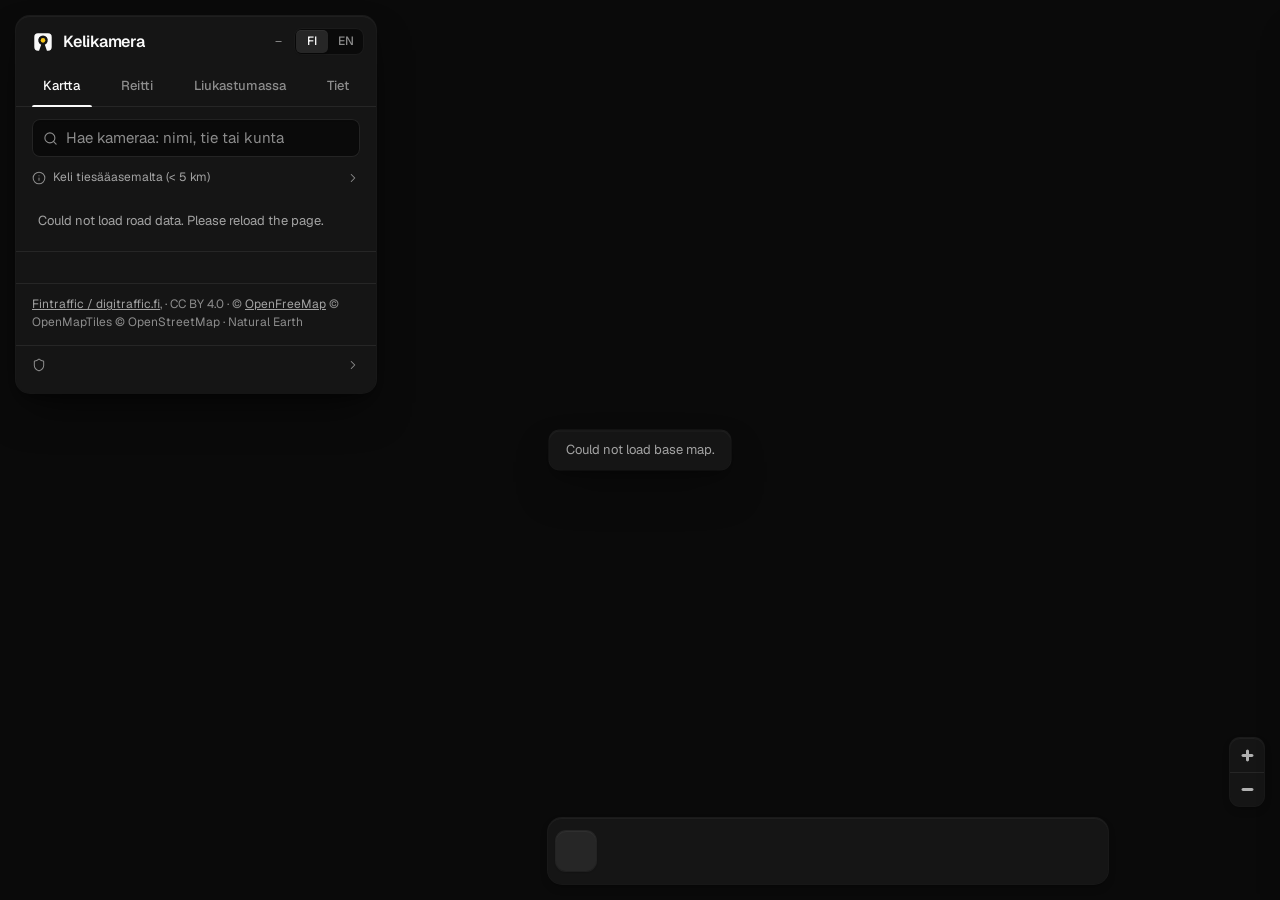
==== commit 706b1ed9: "Pilko karttasivun CSS ja JS sekä kovenna virheenkäsittely ja CSP" ====
--- a/site/index.html
+++ b/site/index.html
@@ -2,6 +2,7 @@
 <html lang="fi">
 <head>
 <meta charset="utf-8">
+<meta http-equiv="Content-Security-Policy" content="default-src 'self'; script-src 'self'; style-src 'self' 'unsafe-inline'; img-src 'self' data: blob: https://weathercam.digitraffic.fi https://tiles.openfreemap.org; font-src 'self' https://tiles.openfreemap.org; connect-src 'self' https://tiles.openfreemap.org https://tie.digitraffic.fi https://photon.komoot.io https://routing.openstreetmap.de; worker-src 'self' blob:; child-src 'self' blob:;">
 <meta name="viewport" content="width=device-width,initial-scale=1,viewport-fit=cover,interactive-widget=resizes-content">
 <meta name="theme-color" content="#0a0a0a">
 <meta name="color-scheme" content="dark">
@@ -11,475 +12,8 @@
 <link rel="preconnect" href="https://tiles.openfreemap.org" crossorigin>
 <!-- fontti ja MapLibre omasta reposta: kävijän IP-osoite ei mene Googlelle eikä CDN:lle (GDPR) -->
 <link rel="preload" href="vendor/geist/geist-latin-wght-normal.woff2" as="font" type="font/woff2" crossorigin>
-<link rel="stylesheet" href="vendor/maplibre/maplibre-gl.css" media="print" onload="this.media='all'">
-<noscript><link rel="stylesheet" href="vendor/maplibre/maplibre-gl.css"></noscript>
-<style>
-/* Geist (OFL 1.1, vendor/geist/LICENSE), muuttuva paino 100–900 */
-@font-face{font-family:"Geist";font-style:normal;font-weight:100 900;font-display:swap;src:url(vendor/geist/geist-latin-wght-normal.woff2) format("woff2-variations"),url(vendor/geist/geist-latin-wght-normal.woff2) format("woff2");
-  unicode-range:U+0000-00FF,U+0131,U+0152-0153,U+02BB-02BC,U+02C6,U+02DA,U+02DC,U+0304,U+0308,U+0329,U+2000-206F,U+20AC,U+2122,U+2191,U+2193,U+2212,U+2215,U+FEFF,U+FFFD}
-@font-face{font-family:"Geist";font-style:normal;font-weight:100 900;font-display:swap;src:url(vendor/geist/geist-latin-ext-wght-normal.woff2) format("woff2-variations"),url(vendor/geist/geist-latin-ext-wght-normal.woff2) format("woff2");
-  unicode-range:U+0100-02BA,U+02BD-02C5,U+02C7-02CC,U+02CE-02D7,U+02DD-02FF,U+0304,U+0308,U+0329,U+1D00-1DBF,U+1E00-1E9F,U+1EF2-1EFF,U+2020,U+20A0-20AB,U+20AD-20C0,U+2113,U+2C60-2C7F,U+A720-A7FF}
-/* =====================================================================
-   Kelikamera UI v4 – komponenttijärjestelmä (DECISIONS.md 2026-11-11)
-   Yksi pinta-, varjo-, kulma- ja välistysasteikko kaikille paneeleille.
-   ===================================================================== */
-:root{
-  /* pinnat: tumma pohja, kelluva kortti, upotettu ohjain, korostus */
-  --bg:#0a0a0a; --surface:#151515; --surface-2:#1c1c1c; --surface-3:#262626;
-  --line:rgba(255,255,255,.07); --line-2:rgba(255,255,255,.11); --rule:var(--line);
-  --text:#fafafa; --text-2:#a3a3a3; --text-3:#8c8c8c;
-  --focus:#ffd23f; --warn:#f5c518;
-  --kuiva:#34c77b; --kostea:#8fc7ff; --marka:#2f7bf6; --luminen:#f2f4f8; --ohut:#a9b6c8; --jaa:#ff4766; --none:#7f7f7f;
-  /* kulmat: sisäkkäiset pinnat pienenevät pehmusteen verran */
-  --r-xl:14px; --r-lg:10px; --r-md:8px; --r-sm:5px; --r-xs:3px;
-  /* korkeus: hiusviiva + yläreunan valo + kerrostetut pehmeät varjot */
-  --hair:0 0 0 1px var(--line);
-  --lift:inset 0 1px 0 rgba(255,255,255,.045);
-  --elev-1:var(--hair),var(--lift),0 1px 2px rgba(0,0,0,.35),0 4px 10px -2px rgba(0,0,0,.3);
-  --elev-2:var(--hair),var(--lift),0 1px 1px rgba(0,0,0,.3),0 6px 16px -4px rgba(0,0,0,.45),0 22px 44px -12px rgba(0,0,0,.55);
-  --elev-3:0 0 0 1px var(--line-2),0 2px 4px rgba(0,0,0,.35),0 12px 28px -6px rgba(0,0,0,.6);
-  --ease-out:cubic-bezier(.23,1,.32,1); --ease-drawer:cubic-bezier(.32,.72,0,1);
-}
-*{box-sizing:border-box;margin:0;padding:0}
-html{-webkit-tap-highlight-color:transparent;-webkit-text-size-adjust:100%}
-html,body{overscroll-behavior:none}
-[hidden]{display:none!important}
-button,[role="tab"]{touch-action:manipulation}
-a{touch-action:manipulation}
-button,[role="tab"],.timeline,.key header,.rows,.scope,.privacy summary,.explain summary{user-select:none;-webkit-user-select:none;-webkit-touch-callout:none}
-.tabpanel,.panel .scroll,.sugg{overscroll-behavior:contain}
-html,body{height:100%;background:var(--bg);color:var(--text);font:15px/1.45 "Geist",system-ui,sans-serif;font-feature-settings:"ss01" 0;-webkit-font-smoothing:antialiased}
-button,select{font:inherit;color:inherit;background:none;border:0;cursor:pointer}
-:focus-visible{outline:2px solid var(--focus);outline-offset:2px}
-#map{position:fixed;inset:0;opacity:0;transition:opacity .3s}
-#map.shown{opacity:1}
-.num{font-variant-numeric:tabular-nums}
-/* värineliö: valkoisella lumella hiusviivareuna, jotta se erottuu vaalealla */
-/* värimerkki on ympyrä kuten kartan piste (neliö luettiin valkoisena valintaruutuna) */
-.ic{width:15px;height:15px;flex:none;stroke:currentColor;fill:none;stroke-width:1.75;stroke-linecap:round;stroke-linejoin:round;vertical-align:-3px}
-.sw{display:inline-block;width:10px;height:10px;border-radius:50%;flex:none;box-shadow:inset 0 0 0 1px rgba(0,0,0,.3)}
-
-/* ---------- kelluvat pinnat (kortti, aikajana, paneeli) ---------- */
-.key,.timeline,.panel{background:var(--surface);border-radius:var(--r-xl);box-shadow:var(--elev-2)}
-.timeline{box-shadow:var(--elev-1)}
-
-/* ---------- vasen kortti ---------- */
-.key{position:fixed;left:16px;top:16px;z-index:5;width:360px;max-height:calc(100vh - 32px);max-height:calc(100dvh - 32px);display:flex;flex-direction:column;overflow:hidden}
-.key header{display:flex;justify-content:space-between;align-items:center;gap:8px;padding:12px 12px 12px 16px}
-.brand{display:flex;align-items:center;gap:9px}
-.brand .mark{flex:none;color:var(--text)}
-.key h1{font-size:16px;font-weight:600;letter-spacing:-.015em}
-.key time{white-space:nowrap;font-size:12px;color:var(--text-3);font-variant-numeric:tabular-nums;margin-right:4px}
-/* segmentoitu valitsin (FI/EN) */
-.lang{display:flex;padding:2px;gap:2px;border-radius:var(--r-md);background:var(--bg);box-shadow:inset 0 0 0 1px var(--line)}
-.lang button{padding:3px 8px;font-size:12px;font-weight:500;color:var(--text-3);min-width:32px;border-radius:var(--r-sm)}
-.lang button[aria-pressed="true"]{background:var(--surface-3);color:var(--text);box-shadow:var(--lift),0 1px 2px rgba(0,0,0,.4)}
-/* välilehdet: ohut ilmaisin, aktiivinen painotetaan painolla */
-.tabs{display:flex;gap:2px;padding:0 8px;box-shadow:inset 0 -1px 0 var(--line)}
-.tabs button{position:relative;flex:1 1 auto;white-space:nowrap;padding:10px 8px 11px;font-size:13px;font-weight:500;color:var(--text-3)}
-.tabs button::after{content:"";position:absolute;left:8px;right:8px;bottom:0;height:2px;border-radius:2px 2px 0 0;background:var(--text);opacity:0;transform:scaleX(.6);transition:opacity .2s var(--ease-out),transform .2s var(--ease-out)}
-.tabs button[aria-selected="true"]{color:var(--text)}
-.tabs button[aria-selected="true"]::after{opacity:1;transform:none}
-.tabs .badge[hidden]{display:none}
-.badge,.tabs .badge{display:inline-block;min-width:18px;margin-left:6px;padding:1px 5px;border-radius:var(--r-xs);background:var(--jaa);color:#140608;font-size:11px;line-height:15px;font-weight:600;text-align:center;font-variant-numeric:tabular-nums;vertical-align:1px}
-.tabpanel{overflow:auto;flex:1 1 auto;min-height:0;padding-bottom:8px}
-.key.loading #warnsec,.key.loading .credits,.key.loading .privacy{visibility:hidden}
-@media (min-width:721px){#rows:empty{min-height:288px}}
-.fold{display:none;width:30px;height:28px;place-items:center;border-radius:var(--r-md);color:var(--text-2);background:var(--surface-2);box-shadow:var(--hair)}
-.fold svg{transition:transform .2s var(--ease-out);transform:rotate(180deg)}
-.key.collapsed .fold svg{transform:none}
-.key.collapsed .tabpanel{display:none}
-.key.collapsed .tabs{box-shadow:none}
-.key.collapsed .tabs button[aria-selected="true"]{color:var(--text-3)}
-.key.collapsed .tabs button[aria-selected="true"]::after{opacity:0}
-.tabpanel[hidden]{display:none}
-
-/* ---------- listarivi: yhteinen kaikille listoille (selite, listat, varoitukset) ---------- */
-.rows,.list{list-style:none;padding:6px}
-.row,.item,.warn{width:100%;text-align:left;border-radius:var(--r-lg);position:relative}
-.row{display:grid;grid-template-columns:10px 1fr 64px 34px;align-items:center;gap:12px;padding:10px 12px;margin:2px 0}
-.row .n{text-align:right}
-.row .lbl{font-size:14px}
-.row .n{font-size:13px;color:var(--text-2)}
-/* osuus suurimmasta mitatusta luokasta: oma sarakkeensa; "Ei mittausta" erotettu jakoviivalla */
-.row .share{height:4px;border-radius:2px;background:rgba(255,255,255,.07);overflow:hidden}
-.row .share i{display:block;height:100%;min-width:3px;border-radius:2px;background:currentColor;opacity:.75}
-.rows li.sep{margin-top:6px;padding-top:6px;border-top:1px solid var(--line)}
-.rows li.sep .share{visibility:hidden}
-.rows li.sep .lbl{color:var(--text-2)!important}
-.row[aria-pressed="false"] .lbl,.row[aria-pressed="false"] .n{opacity:.4;text-decoration:line-through}
-.row[aria-pressed="false"] .sw{background:transparent!important;box-shadow:inset 0 0 0 1.5px var(--text-3)}
-.item{display:grid;grid-template-columns:10px 1fr auto;gap:12px;align-items:center;padding:10px}
-.list li+li .item::before{content:"";position:absolute;left:32px;right:10px;top:0;height:1px;background:var(--line)}
-.item b{display:-webkit-box;-webkit-line-clamp:2;-webkit-box-orient:vertical;overflow:hidden;font-size:14px;font-weight:500;line-height:1.3}
-.item small{display:block;font-size:12px;color:var(--text-2);margin-top:1px}
-.item .ago,.item .km{font-size:12px;color:var(--text-3);white-space:nowrap;font-variant-numeric:tabular-nums}
-.blank{padding:14px 16px;font-size:13px;color:var(--text-2)}
-.scope{display:flex;align-items:center;justify-content:space-between;gap:10px;padding:12px 16px 0}
-.scope .seg button{min-width:0;padding:4px 10px}
-.scope .num{font-size:12px;color:var(--text-3)}
-
-/* ---------- osiot ---------- */
-.sec{padding:16px;box-shadow:inset 0 1px 0 var(--line)}
-.explain{padding:8px 16px 2px;font-size:12px;color:var(--text-2)}
-.explain summary{display:flex;align-items:center;gap:7px;padding:4px 0;cursor:pointer;list-style:none;color:var(--text-2)}
-.explain summary::-webkit-details-marker{display:none}
-.explain summary .ic{width:14px;height:14px;color:var(--text-3)}
-.explain summary .chev{margin-left:auto;transition:transform .2s var(--ease-out)}
-.explain[open] summary .chev{transform:rotate(90deg)}
-.explain .note{padding:4px 0 6px 21px}
-@media (hover:hover) and (pointer:fine){.explain summary:hover{color:var(--text)}}
-.sec h2{font-size:14px;font-weight:600;letter-spacing:-.005em;color:var(--text);display:flex;justify-content:space-between;align-items:baseline}
-.sec h2 .num{font-weight:500;font-size:13px;color:var(--text-3)}
-.sec .sub{margin:2px 0 8px}
-.note{font-size:12px;line-height:1.5;color:var(--text-2)}
-
-/* varoitusrivi */
-#warnsec .warn{margin:0 -10px;width:calc(100% + 20px)}
-.warn{display:block;padding:10px}
-.warn+.warn::before{content:"";position:absolute;left:32px;right:10px;top:0;height:1px;background:var(--line)}
-.warn b{display:flex;align-items:center;gap:8px;font-size:14px;font-weight:500;line-height:1.3}
-.warn b .ic{color:var(--warn);width:14px;height:14px}
-.warn span{display:block;font-size:12px;color:var(--text-3);margin:3px 0 0 22px;font-variant-numeric:tabular-nums}
-.warn .hz{color:var(--text-2);line-height:1.4}
-.warn b::after{content:attr(data-st);flex:none;margin-left:auto;font-size:11px;line-height:16px;font-weight:500;color:var(--text-2);padding:0 6px;border-radius:var(--r-xs);box-shadow:inset 0 0 0 1px var(--line-2)}
-.warn.now b::after{font-weight:600;color:#1a1400;background:var(--warn);box-shadow:none}
-.warnsum{display:none;width:100%;align-items:center;gap:10px;padding:10px 0 2px;text-align:left;min-height:40px}
-.warnsum .ic.tri{color:var(--warn);width:14px;height:14px}
-.warnsum b{font-size:14px;font-weight:600}
-.warnsum .num{margin-left:auto;color:var(--text-3)}
-.warnsum svg{color:var(--text-3)}
-.wlist{padding:4px 10px 12px}
-
-/* ---------- lomake-ohjaimet (kenttä, valinta, ikonipainike) ---------- */
-.field input,.roadsel select{width:100%;min-width:0;padding:9px 11px;border:0;border-radius:var(--r-md);background:var(--bg);color:var(--text);font:inherit;font-size:16px;
-  box-shadow:inset 0 0 0 1px var(--line-2),inset 0 1px 2px rgba(0,0,0,.35);transition:box-shadow .15s ease}
-.field input::placeholder{color:var(--text-3)}
-.field .in{position:relative}
-.field .in>.ic{position:absolute;left:11px;top:50%;margin-top:-7.5px;color:var(--text-3);pointer-events:none}
-.field .in>.ic+input{padding-left:34px}
-.field input:focus-visible,.roadsel select:focus-visible{outline:0;box-shadow:inset 0 0 0 1px var(--focus),0 0 0 3px rgba(255,210,63,.18)}
-.roadsel{display:flex;gap:10px;align-items:center;padding:12px 16px}
-.roadsel label{font-size:13px;color:var(--text-2)}
-.roadsel select{flex:1;font-size:15px;padding:8px 32px 8px 11px;appearance:none;-webkit-appearance:none;-moz-appearance:none;
-  background-color:var(--bg);background-image:url("data:image/svg+xml,%3Csvg xmlns='http://www.w3.org/2000/svg' width='12' height='12' viewBox='0 0 12 12'%3E%3Cpath d='M2 4l4 4 4-4' stroke='%23a3a3a3' stroke-width='1.6' fill='none'/%3E%3C/svg%3E");background-repeat:no-repeat;background-position:right 11px center;background-size:12px 12px}
-.roadsel select::picker-icon{display:none}
-.roadsel select::-ms-expand{display:none}
-.iconbtn{flex:none;width:40px;display:grid;place-items:center;border-radius:var(--r-md);color:var(--text-2);background:var(--surface-2);box-shadow:var(--hair),var(--lift)}
-.roadstrip{padding:12px 16px 10px}
-.roadstrip .bars{display:flex;gap:1px;height:14px;border-radius:var(--r-sm);overflow:hidden}
-.roadstrip .bars i{flex:1}
-.roadstrip .ends,.rstrip .ends{display:flex;justify-content:space-between;font-size:12px;color:var(--text-3);margin-top:6px;font-variant-numeric:tabular-nums}
-
-/* ---------- reitti ---------- */
-.rform{padding:14px 16px 6px;display:grid;gap:10px}
-.field{position:relative}
-.field label{display:block;font-size:12px;font-weight:500;color:var(--text-2);margin-bottom:5px}
-.field .in{display:flex;gap:6px}
-.sugg{position:absolute;left:0;right:0;top:calc(100% + 4px);z-index:3;list-style:none;padding:4px;background:var(--surface-2);border-radius:var(--r-lg);box-shadow:var(--elev-3);max-height:240px;overflow:auto}
-.sugg button{display:block;width:100%;text-align:left;padding:8px 10px;font-size:14px;border-radius:var(--r-md)}
-.sugg button small{display:block;font-size:12px;color:var(--text-2)}
-.sugg button[aria-selected="true"]{background:var(--surface-3)}
-.sr{position:absolute;width:1px;height:1px;padding:0;margin:-1px;overflow:hidden;clip:rect(0 0 0 0);white-space:nowrap;border:0}
-.camfind{padding:12px 16px 0}
-.camfind input{font-size:15px;padding-top:8px;padding-bottom:8px;padding-right:34px}
-.camfind .clr{position:absolute;right:4px;top:50%;transform:translateY(-50%);width:28px;height:28px;display:grid;place-items:center;border-radius:var(--r-sm);color:var(--text-3)}
-.camfind .clr .ic{width:14px;height:14px;vertical-align:0}
-@media (hover:hover) and (pointer:fine){.camfind .clr:hover{color:var(--text);background:var(--surface-2)}}
-.camfind .clr:active{transform:translateY(-50%) scale(.92)}
-.camfind .sugg{left:16px;right:16px;z-index:4}
-.favcams{padding:10px 16px 2px}
-.favhead,.saved-hd{display:flex;align-items:center;gap:6px;font-size:11.5px;font-weight:500;color:var(--text-3);margin-bottom:6px}
-.favhead .ic,.saved-hd .ic{width:12px;height:12px;color:var(--warn);fill:var(--warn)}
-.favchips{display:flex;flex-wrap:wrap;gap:6px}
-.favchip{display:inline-flex;align-items:center;gap:7px;max-width:100%;min-height:30px;padding:4px 10px;border-radius:999px;
-  font-size:12.5px;color:var(--text);background:var(--surface-2);box-shadow:var(--hair),var(--lift);
-  transition:background-color .12s ease,transform .16s var(--ease-out)}
-.favchip .fn{overflow:hidden;text-overflow:ellipsis;white-space:nowrap}
-.favchip .ft{font-size:11.5px;color:var(--text-2);white-space:nowrap}
-.favchip:active{transform:scale(.96)}
-@media (hover:hover) and (pointer:fine){.favchip:hover{background:var(--surface-3)}}
-.saved-sec{padding:6px 6px 2px}
-.saved-sec .saved-hd{padding:2px 8px 0}
-.saved-list{list-style:none;display:grid;gap:4px}
-.saved-row{display:flex;align-items:center;gap:4px;border-radius:var(--r-lg);background:var(--surface-2);box-shadow:var(--hair),var(--lift)}
-.saved-pick{flex:1;min-width:0;display:flex;align-items:center;gap:9px;padding:10px 8px 10px 12px;text-align:left;font-size:13.5px;font-weight:500;color:var(--text);border-radius:var(--r-lg)}
-.saved-pick .ic{width:14px;height:14px;color:var(--warn);fill:var(--warn)}
-.saved-pick span{overflow:hidden;text-overflow:ellipsis;white-space:nowrap}
-.saved-del{flex:none;width:34px;height:34px;margin-right:3px;display:grid;place-items:center;border-radius:var(--r-md);color:var(--text-3)}
-@media (hover:hover) and (pointer:fine){.saved-pick:hover{background:var(--surface-3)}.saved-del:hover{color:var(--text);background:var(--surface-3)}}
-.trip-acts{display:flex;align-items:center;gap:2px;flex:none}
-.saveroute .ic{width:13px;height:13px}
-.saveroute[aria-pressed="true"]{color:var(--warn)}
-.saveroute[aria-pressed="true"] .ic{color:var(--warn);fill:var(--warn)}
-.sugg .cam{display:grid;grid-template-columns:10px 1fr auto;gap:10px;align-items:center}
-.sugg .cam small{grid-column:2}
-.sugg .cam .k{font-size:12px;color:var(--text-3);white-space:nowrap}
-.rbtns{display:flex;justify-content:space-between;align-items:center;font-size:12px;color:var(--text-2);min-height:24px}
-.rbtns button{margin-right:-8px}
-.last .ic{width:16px;height:16px;color:var(--text-3)}
-.last{display:grid;grid-template-columns:16px 1fr;gap:10px;align-items:center;width:calc(100% - 12px);margin:6px;text-align:left;padding:10px 12px;font-size:14px;font-weight:500;color:var(--text);border-radius:var(--r-lg);background:var(--surface-2);box-shadow:var(--hair),var(--lift)}
-.last small{display:block;color:var(--text-3);font-size:12px;font-weight:400;margin-top:1px}
-.last span{min-width:0}
-.rsum{margin:6px;padding:14px;border-radius:var(--r-lg);background:var(--surface-2);box-shadow:var(--hair),var(--lift)}
-.rsum .trip{display:flex;align-items:center;justify-content:space-between;gap:8px;font-size:15px;font-weight:600;letter-spacing:-.01em}
-.rsum .editroute{display:none;margin:-4px -6px -4px 0}
-.rsum .meta{font-size:13px;color:var(--text-2);margin-top:2px}
-.rsum .mix{display:flex;height:6px;margin:12px 0 8px;border-radius:6px;overflow:hidden;background:var(--line)}
-.rsum .mix i{display:block}
-.rsum ul{list-style:none;margin-top:12px;display:grid;gap:9px;font-size:14px;line-height:1.4}
-.rsum li{display:grid;grid-template-columns:14px 1fr;gap:8px;align-items:start}
-.rsum li .dot{width:10px;height:10px;margin-top:5px;border-radius:50%}
-.rsum li.alert .dot{background:var(--c,var(--jaa))}
-.rsum li.ok .dot{background:var(--c,var(--kuiva))}
-.rsum li .ic{margin-top:3px;width:14px;height:14px}
-.rsum li.warnl .ic{color:var(--warn)}
-.rsum li.gray .ic{color:var(--text-3)}
-.rsum .disc{font-size:12px;color:var(--text-3);margin-top:12px;padding-top:10px;box-shadow:inset 0 1px 0 var(--line)}
-.rstrip{padding:10px 16px 6px}
-.rstrip .bars{position:relative;height:14px;border-radius:var(--r-sm);background:var(--bg);box-shadow:inset 0 0 0 1px var(--line)}
-.rstrip .bars i{position:absolute;top:2px;bottom:2px;width:4px;margin-left:-2px;border-radius:1px}
-.btn{display:inline-flex;align-items:center;gap:6px;height:30px;padding:0 11px;border-radius:var(--r-md);font-size:13px;font-weight:500;color:var(--text);background:var(--surface-3);box-shadow:var(--hair),var(--lift);text-decoration:none;white-space:nowrap}
-.btn .ic{width:14px;height:14px;color:var(--text-2)}
-.btn.ghost{background:none;box-shadow:none;color:var(--text-2);padding:0 8px;height:28px}
-.lnk{margin-top:8px}
-
-/* ---------- aikajana ---------- */
-.timeline{position:fixed;left:50%;bottom:calc(16px + env(safe-area-inset-bottom,0px));transform:translateX(-50%);z-index:5;width:min(560px,calc(100% - 32px));
-  display:grid;grid-template-columns:40px 1fr auto;align-items:center;gap:14px;padding:8px}
-.timeline .play{width:40px;height:40px;display:grid;place-items:center;border-radius:var(--r-lg);color:var(--text);background:var(--surface-3);box-shadow:var(--hair),var(--lift),0 1px 2px rgba(0,0,0,.4)}
-.tl{position:relative;height:50px}
-.tbars{position:absolute;left:0;right:0;top:4px;height:28px;display:flex;gap:2px;align-items:stretch}
-/* tuntisolu: neutraali ura, sisällä liukkaiden kameroiden määrä (jää punainen, lumi valkoinen) */
-.tbars .col{flex:1;display:flex;flex-direction:column-reverse;border-radius:3px;overflow:hidden;background:rgba(255,255,255,.06)}
-.tbars .col.sel{background:rgba(255,255,255,.16);box-shadow:0 0 0 1.5px var(--text)}
-.tbars .col i{display:block}
-.tbars .col i+i{opacity:.85}
-.tbars .tempty{margin:auto;font-size:12px;color:var(--text-2)}
-.tl input{position:absolute;left:0;right:0;top:0;height:36px;width:100%;margin:0;opacity:0;cursor:pointer}
-.tl:has(input:focus-visible){outline:2px solid var(--focus);outline-offset:4px;border-radius:var(--r-sm)}
-.tticks{position:absolute;left:0;right:0;bottom:0;height:14px;font-size:12px;color:var(--text-3);font-variant-numeric:tabular-nums}
-.tticks span{position:absolute;transform:translateX(-50%);white-space:nowrap}
-.tticks span:first-child{left:0!important;transform:none}
-.tticks span:last-child{left:100%!important;transform:translateX(-100%)}
-.timeline output{font-size:13px;font-weight:500;line-height:1.25;min-width:72px;padding-right:4px;text-align:right;font-variant-numeric:tabular-nums;white-space:nowrap}
-.timeline output small{display:block;font-size:11.5px;font-weight:400;color:var(--text-3)}
-.timeline output.past{color:var(--warn)}
-
-/* ---------- tietopaneeli ---------- */
-.panel{position:fixed;right:16px;top:16px;bottom:16px;width:368px;z-index:6;display:flex;flex-direction:column;overflow:hidden;
-  transform:translateX(calc(100% + 32px));transition:transform .2s var(--ease-out)}
-.panel.on{transform:none;transition-duration:.32s}
-.panel .scroll{overflow:auto;flex:1;scrollbar-width:thin;scrollbar-color:var(--surface-3) transparent}
-/* tilaotsikko: luokan väri hehkuu yläreunasta, ei paksua reunapalkkia */
-.status{position:relative;display:flex;align-items:flex-start;justify-content:space-between;gap:12px;padding:16px 12px 14px 18px;
-  background:linear-gradient(180deg,color-mix(in srgb,var(--c) 13%,transparent),color-mix(in srgb,var(--c) 0%,transparent) 100%);box-shadow:inset 0 -1px 0 var(--line)}
-.status b{display:block;font-size:22px;font-weight:600;line-height:1.15;letter-spacing:-.02em}
-.status b.long{font-size:17px;line-height:1.25;letter-spacing:-.01em}
-.status small{display:flex;flex-wrap:wrap;align-items:center;gap:4px 12px;margin-top:6px;font-size:12px;color:var(--text-2);font-variant-numeric:tabular-nums}
-.status small>span{display:inline-flex;align-items:center;gap:5px}
-.status small .ic{width:13px;height:13px;color:var(--text-3)}
-.status-acts{display:flex;align-items:center;gap:6px;flex:none;margin:-4px 0 0}
-.favbtn,.x{flex:none;width:36px;height:36px;display:grid;place-items:center;border-radius:var(--r-md);color:var(--text-2);background:rgba(255,255,255,.04);box-shadow:var(--hair)}
-.favbtn .ic{width:16px;height:16px;vertical-align:0}
-.favbtn[aria-pressed="true"]{color:var(--warn);background:rgba(245,197,24,.12)}
-.favbtn[aria-pressed="true"] .ic{fill:var(--warn)}
-.favbtn:active{transform:scale(.94)}
-@media (hover:hover) and (pointer:fine){.favbtn:hover{background:rgba(255,255,255,.08);color:var(--text)}.favbtn[aria-pressed="true"]:hover{color:var(--warn);background:rgba(245,197,24,.18)}}
-.place{padding:14px 18px 10px}
-.place h2{font-size:15px;font-weight:600;letter-spacing:-.01em}
-.place h2:focus{outline:0}
-.place p{font-size:13px;color:var(--text-2)}
-.shot{margin:0 18px;position:relative}
-.shotbtn{position:relative;display:block;width:100%;padding:0;border-radius:var(--r-lg);overflow:hidden;cursor:zoom-in;background:#000}
-.shotbtn::after{content:"";position:absolute;inset:0;border-radius:var(--r-lg);box-shadow:inset 0 0 0 1px rgba(255,255,255,.08);pointer-events:none}
-.shot img,.noimg{display:block;width:100%;aspect-ratio:16/9;object-fit:cover;background:#000;border-radius:var(--r-lg)}
-.zoomhint{position:absolute;top:8px;right:8px;width:30px;height:30px;display:grid;place-items:center;border-radius:var(--r-md);
-  background:rgba(10,10,10,.62);color:var(--text);backdrop-filter:blur(6px);box-shadow:inset 0 0 0 1px rgba(255,255,255,.14);
-  opacity:.72;transition:opacity .16s ease,transform .16s var(--ease-out),background-color .16s ease;pointer-events:none}
-.zoomhint .ic{width:14px;height:14px;vertical-align:0}
-@media (hover:hover) and (pointer:fine){.shotbtn:hover .zoomhint{opacity:1;background:rgba(10,10,10,.82);transform:scale(1.06)}}
-.shotbtn:active .zoomhint{transform:scale(.94)}
-.presets{display:flex;flex-wrap:wrap;gap:6px;margin-top:8px}
-.presets .pill{min-height:30px;padding:4px 10px;border-radius:999px;font-size:12px;font-weight:500;color:var(--text-2);
-  background:var(--surface-2);box-shadow:var(--hair);transition:background-color .12s ease,color .12s ease,transform .16s var(--ease-out)}
-.presets .pill[aria-pressed="true"]{background:var(--surface-3);color:var(--text);box-shadow:inset 0 0 0 1px var(--line-2),var(--lift)}
-.presets .pill:active{transform:scale(.96)}
-@media (hover:hover) and (pointer:fine){.presets .pill:hover{color:var(--text);background:var(--surface-3)}}
-/* kuva vaihtuu vasta kun uusi on valmis: ei himmennystä eikä siirtymää (ne näyttivät toistossa välkkymiseltä) */
-.noimg{display:grid;place-items:center;background:var(--surface-2);color:var(--text-2);font-size:13px}
-.shot figcaption{font-size:12px;color:var(--text-3);margin-top:8px;line-height:1.45}
-.shot figcaption .ic{width:13px;height:13px;margin-right:5px;vertical-align:-2px}
-
-/* ---------- koko ruudun lightbox ---------- */
-.lightbox{position:fixed;inset:0;z-index:20;display:flex;flex-direction:column;
-  background:rgba(6,6,8,.92);backdrop-filter:blur(10px);
-  padding:calc(14px + env(safe-area-inset-top,0px)) calc(16px + env(safe-area-inset-right,0px)) calc(14px + env(safe-area-inset-bottom,0px)) calc(16px + env(safe-area-inset-left,0px))}
-.lb-head{display:flex;align-items:flex-start;justify-content:space-between;gap:12px;max-width:1280px;width:100%;margin:0 auto 10px}
-.lb-meta{min-width:0}
-.lb-meta h2{font-size:16px;font-weight:600;letter-spacing:-.01em;line-height:1.25}
-.lb-meta .lb-sub{font-size:13px;color:var(--text-2);margin-top:2px;font-variant-numeric:tabular-nums}
-.lb-meta .lb-info{display:flex;flex-wrap:wrap;align-items:center;gap:4px 8px;margin-top:6px;font-size:12.5px;color:var(--text-2);font-variant-numeric:tabular-nums}
-.lb-cond{display:inline-flex;align-items:center;gap:6px;color:var(--text);font-weight:500}
-.lb-btn{flex:none;width:44px;height:44px;display:grid;place-items:center;border-radius:var(--r-lg);
-  color:var(--text);background:rgba(255,255,255,.08);box-shadow:inset 0 0 0 1px rgba(255,255,255,.12);
-  transition:background-color .12s ease,transform .16s var(--ease-out)}
-.lb-btn .ic{width:18px;height:18px;vertical-align:0}
-.lb-btn:active{transform:scale(.94)}
-@media (hover:hover) and (pointer:fine){.lb-btn:hover{background:rgba(255,255,255,.16)}}
-.lb-stage{flex:1 1 auto;min-height:0;display:flex;align-items:center;justify-content:center;gap:12px;position:relative;max-width:1280px;width:100%;margin:0 auto}
-.lb-stage img{max-width:100%;max-height:100%;width:auto;height:auto;object-fit:contain;border-radius:var(--r-lg);box-shadow:var(--elev-3);background:#000}
-.lb-nav{position:absolute;top:50%;transform:translateY(-50%);z-index:2;background:rgba(10,10,10,.72);backdrop-filter:blur(6px)}
-.lb-nav:active{transform:translateY(-50%) scale(.94)}
-.lb-prev{left:8px}
-.lb-next{right:8px}
-.lb-foot{max-width:1280px;width:100%;margin:10px auto 0;display:flex;justify-content:center}
-.lb-foot .presets{margin-top:0;justify-content:center}
-/* lukemat: upotettu ryhmä, rivit hiusviivoin */
-.read{margin:14px 18px 0;padding:2px 12px;border-radius:var(--r-lg);background:var(--surface-2);box-shadow:var(--hair),var(--lift)}
-.read .kv{display:flex;justify-content:space-between;align-items:center;padding:9px 0;box-shadow:inset 0 -1px 0 var(--line)}
-.read .kv:last-child{box-shadow:none}
-.read .kv.joined{box-shadow:none;padding-bottom:2px}
-.read dt{display:flex;align-items:center;gap:9px;font-size:13px;color:var(--text-2)}
-.read dt .ic{color:var(--text-3)}
-.read dd{font-size:15px;font-weight:500;font-variant-numeric:tabular-nums}
-.scale{padding:8px 0 12px;box-shadow:inset 0 -1px 0 var(--line)}
-.scale .bar{position:relative;height:6px;border-radius:6px;background:linear-gradient(90deg,var(--jaa),#f5a524 45%,var(--kuiva))}
-.scale .mark{position:absolute;top:-5px;width:4px;height:16px;margin-left:-2px;border-radius:2px;background:#fff;box-shadow:0 0 0 2px var(--surface-2),0 1px 3px rgba(0,0,0,.5)}
-.scale .ends{display:flex;justify-content:space-between;margin-top:7px;font-size:12px;color:var(--text-3)}
-.thin{margin:8px 0 0;font-size:12px;line-height:1.45;color:var(--text-2)}
-.empty{margin:14px 18px 0;padding:12px 14px;border-radius:var(--r-lg);background:var(--surface-2);box-shadow:var(--hair),var(--lift);font-size:13px;line-height:1.45;color:var(--text-2)}
-.empty strong{display:block;color:var(--text);font-weight:500;margin-bottom:2px}
-.hist{margin:18px 18px 20px}
-.hist h3{font-size:12px;font-weight:500;color:var(--text-2);margin-bottom:8px}
-.strip{display:flex;gap:2px}
-.strip i{flex:1;height:14px;border-radius:2px}
-.strip i.sel{outline:2px solid #fff;outline-offset:-1px}
-.strip-t{display:flex;justify-content:space-between;font-size:12px;color:var(--text-3);margin-top:6px;font-variant-numeric:tabular-nums}
-.wpanel{margin:14px 18px 20px;font-size:14px;line-height:1.5}
-.wpanel p{margin-top:8px}
-.wpanel .src{font-size:12px;color:var(--text-3);margin-top:14px}
-.wpanel .src{display:flex;align-items:center;justify-content:space-between;gap:10px;flex-wrap:wrap}
-
-.credits{box-shadow:inset 0 1px 0 var(--line);padding:12px 16px 14px;font-size:12px;line-height:1.5;color:var(--text-3)}
-.credits a{color:var(--text-2)}
-/* tietosuoja: avattava, tiivis rivi kortin alalaidassa */
-.privacy{box-shadow:inset 0 1px 0 var(--line);font-size:12px;color:var(--text-2)}
-.privacy summary{display:flex;align-items:center;gap:8px;padding:10px 16px;cursor:pointer;list-style:none;min-height:40px}
-.privacy summary::-webkit-details-marker{display:none}
-.privacy summary .ic{width:14px;height:14px;color:var(--text-3)}
-.privacy summary .chev{margin-left:auto;transition:transform .2s var(--ease-out)}
-.privacy[open] summary .chev{transform:rotate(90deg)}
-.privacy dl{display:grid;grid-template-columns:auto 1fr;gap:6px 12px;padding:2px 16px 14px;line-height:1.45}
-.privacy dt{color:var(--text)}
-.privacy dd{color:var(--text-3)}
-@media (hover:hover) and (pointer:fine){.privacy summary:hover{color:var(--text)}}
-.tabpanel{scrollbar-width:thin;scrollbar-color:var(--surface-3) transparent}
-.tabpanel::-webkit-scrollbar,.panel .scroll::-webkit-scrollbar{width:6px}
-.tabpanel::-webkit-scrollbar-thumb,.panel .scroll::-webkit-scrollbar-thumb{background:var(--surface-3);border-radius:3px}
-
-/* ---------- MapLibre: samat pinnat ---------- */
-.maplibregl-ctrl-attrib{display:none}
-.maplibregl-ctrl-bottom-right{bottom:84px;right:6px;transition:right .32s var(--ease-out)}
-body:has(.panel.on) .maplibregl-ctrl-bottom-right{right:390px}
-.maplibregl-ctrl-group{border-radius:var(--r-lg)!important;background:var(--surface)!important;box-shadow:var(--elev-1)!important;overflow:hidden}
-.maplibregl-ctrl-group button{width:34px!important;height:34px!important}
-.maplibregl-ctrl-group button+button{border-top:1px solid var(--line)!important}
-.maplibregl-ctrl-group button span{filter:invert(1);opacity:.85}
-.maplibregl-popup-content{display:flex;align-items:center;gap:7px;background:var(--surface-2);color:var(--text);border-radius:999px;padding:5px 11px 5px 9px;font-weight:500;font:12.5px "Geist",sans-serif;box-shadow:var(--elev-3)}
-.maplibregl-popup-tip{display:none}
-
-@media (max-width:720px){
-  .key{left:8px;right:8px;top:calc(8px + env(safe-area-inset-top,0px));width:auto;max-height:52vh;max-height:52dvh;border-radius:var(--r-xl)}
-  .fold{display:grid}
-  .rows{display:grid;grid-template-columns:1fr 1fr;padding:4px}
-  .rows li.sep{grid-column:1/-1;margin-top:4px;padding-top:4px}
-  .row{grid-template-columns:10px 1fr auto}
-  .row .share{display:none}
-  .row{padding:9px 10px;min-height:40px}
-  .explain{padding:6px 12px 0}
-  .camfind{padding:8px 12px 2px}
-  #p-route.has-route:not(.editing) .rform{display:none}
-  #p-route.has-route:not(.editing) .rsum .editroute{display:inline-flex}
-  .camfind input{font-size:16px}
-  #warnsec h2,#warnsec .sub,#warnsec .warn,#warnsec>.note{display:none}
-  #warnsec{padding-top:2px;padding-bottom:10px}
-  .warnsum{display:flex}
-  .timeline{bottom:calc(8px + env(safe-area-inset-bottom,0px));width:calc(100% - 16px);transition:transform .28s var(--ease-out),opacity .2s ease}
-  body:has(.panel.on) .timeline{opacity:0;pointer-events:none;transform:translate(-50%,calc(100% + 24px))}
-  .panel{left:0;right:0;top:auto;bottom:0;width:auto;max-height:72vh;max-height:72dvh;border-radius:18px 18px 0 0;
-    padding-bottom:env(safe-area-inset-bottom,0px);transition:transform .45s var(--ease-drawer);
-    transform:translateY(105%);z-index:7;box-shadow:0 0 0 1px var(--line),var(--lift),0 -12px 40px rgba(0,0,0,.55)}
-  .panel.on{transform:none;transition-duration:.45s}
-  .panel::before{content:"";position:absolute;left:50%;top:7px;width:36px;height:4px;margin-left:-18px;border-radius:2px;background:rgba(255,255,255,.22);z-index:1}
-  .status{padding-top:20px}
-  .favbtn,.x{width:44px;height:44px}
-  .favcams{padding:8px 12px 2px}
-  .favchips{flex-wrap:nowrap;overflow-x:auto;scrollbar-width:none}
-  .favchips::-webkit-scrollbar{display:none}
-  .favchip{flex:none;min-height:40px;padding:6px 12px}
-  .saved-del{width:44px;height:44px}
-  .presets{flex-wrap:nowrap;overflow-x:auto;padding-bottom:2px;scrollbar-width:none}
-  .presets::-webkit-scrollbar{display:none}
-  .presets .pill{flex:none;min-height:44px;min-width:44px;padding:0 14px;font-size:13px}
-  .lb-foot .presets{justify-content:flex-start}
-  .panel .status{touch-action:none}  /* otsikkoalue on vetokahva: selain ei vieritä eikä päivitä sivua kesken vedon */
-  .maplibregl-ctrl-bottom-right{display:none}
-}
-/* Aikajanan paikka työpöydällä: ei koskaan korttien alla (DECISIONS.md 2026-11-15).
-   Leveä näyttö: korttien välissä, keskitettynä vapaaseen tilaan; kamerapaneelin avautuessa väistää.
-   Kapeampi läppäri (tai 200 % zoom): koko leveydellä alareunassa, ja kortit loppuvat sen yläpuolelle. */
-@media (min-width:1240px){
-  .timeline{left:392px;right:16px;width:auto;max-width:560px;margin:0 auto;transform:none;transition:right .32s var(--ease-out)}
-  body:has(.panel.on) .timeline{right:400px}
-}
-@media (min-width:721px) and (max-width:1239px){
-  .timeline{left:16px;right:16px;width:auto;max-width:none;transform:none}
-  .key{max-height:calc(100dvh - 32px - 82px)}
-  .panel{bottom:98px}
-}
-@media (prefers-reduced-motion:reduce){.timeline,.maplibregl-ctrl-bottom-right{transition:none}}
-/* matalat näytöt: varoituslista tiivistyy riviksi, joka avaa listan sivupaneeliin */
-@media (min-width:721px) and (max-height:899px){
-  #warnsec h2,#warnsec .sub,#warnsec .warn,#warnsec>.note{display:none}
-  #warnsec{padding:6px 16px}
-  .warnsum{display:flex;padding:6px 0}
-  #warnsec.open .warn{display:block}
-  #warnsec.open{padding-bottom:10px}
-}
-.warnsum svg{transition:transform .2s var(--ease-out)}
-.warn[aria-current="true"]{background:var(--surface-2)}
-.warn[aria-current="true"] b{color:var(--warn)}
-#warnsec.open .warnsum svg{transform:rotate(90deg)}
-/* painallus: palaute heti kun sormi osuu – tausta ja pieni skaalaus (Emil Kowalski: scale .97–.98) */
-.row,.item,.warn,.warnsum,.tabs button,.iconbtn,.x,.play,.lang button,.sugg button,.last,.btn{transition:background-color .12s ease,transform .16s var(--ease-out)}
-.row:active,.item:active,.warn:active,.sugg button:active,.last:active{background:var(--surface-2);transform:scale(.985)}
-.iconbtn:active,.x:active,.play:active,.lang button:active,.fold:active{transform:scale(.94)}
-.btn:active{transform:scale(.97)}
-.tabs button:active{color:var(--text)}
-/* hover vain laitteille, joilla on oikea osoitin – kosketus jättäisi hoverin päälle */
-@media (hover:hover) and (pointer:fine){
-  .row:hover{background:rgba(255,255,255,.03)}
-  .item:hover,.warn:hover{background:var(--surface-2)}
-  .tabs button:hover{color:var(--text-2)}
-  .tabs button[aria-selected="true"]:hover{color:var(--text)}
-  .iconbtn:hover{color:var(--text);background:var(--surface-3)}
-  .sugg button:hover{background:var(--surface-3)}
-  .timeline .play:hover{background:#2e2e2e}
-  .x:hover{background:rgba(255,255,255,.08);color:var(--text)}
-  .lang button[aria-pressed="false"]:hover{color:var(--text-2)}
-  .last:hover{background:var(--surface-3)}
-  .btn:hover{background:#2e2e2e}
-  .btn.ghost:hover{background:var(--surface-2);color:var(--text)}
-}
-@media (prefers-reduced-motion:reduce){
-  .panel,.panel.on{transition:opacity .15s ease}
-  .row:active,.item:active,.warn:active,.iconbtn:active,.x:active,.play:active,.lang button:active,.last:active{transform:none}
-}
-@media (prefers-contrast:more){
-  :root{--line:rgba(255,255,255,.22);--line-2:rgba(255,255,255,.3);--text-3:var(--text-2)}
-}
-</style>
+<link rel="stylesheet" href="vendor/maplibre/maplibre-gl.css">
+<link rel="stylesheet" href="css/app.css?v=2e50f3dd77">
 </head>
 <body>
 <div id="map" aria-label=""></div>
@@ -488,7 +22,7 @@
   <header>
     <div class="brand"><svg class="mark" width="22" height="22" viewBox="0 0 24 24" fill="none" aria-hidden="true"><path fill-rule="evenodd" clip-rule="evenodd" d="M6.5 2.5h11a4 4 0 0 1 4 4v11a4 4 0 0 1-4 4h-1.2L14 14.9a5.2 5.2 0 1 0-4 0l-2.3 6.6H6.5a4 4 0 0 1-4-4v-11a4 4 0 0 1 4-4Z" fill="currentColor"/><circle cx="12" cy="10.2" r="2.5" fill="var(--warn)"/></svg><h1>Kelikamera</h1></div>
     <div style="display:flex;align-items:center;gap:8px"><time id="updated">–</time>
-      <button class="fold" id="fold" aria-label="Pienennä" aria-expanded="true" aria-controls="p-map p-worse p-roads"><svg width="12" height="12" viewBox="0 0 12 12" aria-hidden="true"><path d="M2 4l4 4 4-4" stroke="currentColor" stroke-width="1.6" fill="none"/></svg></button>
+      <button class="fold" id="fold" aria-label="Pienennä" aria-expanded="true" aria-controls="p-map p-route p-worse p-roads"><svg width="12" height="12" viewBox="0 0 12 12" aria-hidden="true"><path d="M2 4l4 4 4-4" stroke="currentColor" stroke-width="1.6" fill="none"/></svg></button>
       <div class="lang" role="group" aria-label="Kieli / Language">
         <button data-lang="fi" aria-pressed="true">FI</button><button data-lang="en" aria-pressed="false">EN</button></div></div>
   </header>
@@ -557,15 +91,17 @@
 
 
 <script defer src="vendor/maplibre/maplibre-gl.js"></script>
-<script defer src="js/i18n.js?v=323ed1602c"></script>
-<script defer src="js/core.js?v=f7351b4d0b"></script>
-<script defer src="js/map.js?v=0e0d8f1953"></script>
-<script defer src="js/sidebar.js?v=115e7fe205"></script>
-<script defer src="js/route.js?v=399ce6f360"></script>
-<script defer src="js/timeline.js?v=6cc77d52ca"></script>
-<script defer src="js/camera-image.js?v=978fa2ed26"></script>
-<script defer src="js/panel.js?v=79e9f1e1df"></script>
-<script defer src="js/live.js?v=62a434e5d6"></script>
-<script defer src="js/main.js?v=658e5699ae"></script>
+<script defer src="js/i18n.js?v=3e4409e53d"></script>
+<script defer src="js/core.js?v=6020e24511"></script>
+<script defer src="js/map.js?v=0569176f36"></script>
+<script defer src="js/combobox.js?v=4b82ad5c15"></script>
+<script defer src="js/sidebar.js?v=897e4fe2da"></script>
+<script defer src="js/route.js?v=94a19ec2be"></script>
+<script defer src="js/timeline.js?v=c7da6680ec"></script>
+<script defer src="js/camera-image.js?v=5c9722bf5d"></script>
+<script defer src="js/panel.js?v=d7a5f1e53c"></script>
+<script defer src="js/lightbox.js?v=442b4f149f"></script>
+<script defer src="js/live.js?v=673e13d4b5"></script>
+<script defer src="js/main.js?v=df1e0ef4fe"></script>
 </body>
 </html>
--- a/site/css/app.css
+++ b/site/css/app.css
@@ -0,0 +1,466 @@
+/* Geist (OFL 1.1, vendor/geist/LICENSE), muuttuva paino 100–900 */
+@font-face{font-family:"Geist";font-style:normal;font-weight:100 900;font-display:swap;src:url(../vendor/geist/geist-latin-wght-normal.woff2) format("woff2-variations"),url(../vendor/geist/geist-latin-wght-normal.woff2) format("woff2");
+  unicode-range:U+0000-00FF,U+0131,U+0152-0153,U+02BB-02BC,U+02C6,U+02DA,U+02DC,U+0304,U+0308,U+0329,U+2000-206F,U+20AC,U+2122,U+2191,U+2193,U+2212,U+2215,U+FEFF,U+FFFD}
+@font-face{font-family:"Geist";font-style:normal;font-weight:100 900;font-display:swap;src:url(../vendor/geist/geist-latin-ext-wght-normal.woff2) format("woff2-variations"),url(../vendor/geist/geist-latin-ext-wght-normal.woff2) format("woff2");
+  unicode-range:U+0100-02BA,U+02BD-02C5,U+02C7-02CC,U+02CE-02D7,U+02DD-02FF,U+0304,U+0308,U+0329,U+1D00-1DBF,U+1E00-1E9F,U+1EF2-1EFF,U+2020,U+20A0-20AB,U+20AD-20C0,U+2113,U+2C60-2C7F,U+A720-A7FF}
+/* =====================================================================
+   Kelikamera UI v4 – komponenttijärjestelmä (DECISIONS.md 2026-11-11)
+   Yksi pinta-, varjo-, kulma- ja välistysasteikko kaikille paneeleille.
+   ===================================================================== */
+:root{
+  /* pinnat: tumma pohja, kelluva kortti, upotettu ohjain, korostus */
+  --bg:#0a0a0a; --surface:#151515; --surface-2:#1c1c1c; --surface-3:#262626;
+  --line:rgba(255,255,255,.07); --line-2:rgba(255,255,255,.11);
+  --text:#fafafa; --text-2:#a3a3a3; --text-3:#8c8c8c;
+  --focus:#ffd23f; --warn:#f5c518;
+  --kuiva:#34c77b; --kostea:#8fc7ff; --marka:#2f7bf6; --luminen:#f2f4f8; --ohut:#a9b6c8; --jaa:#ff4766; --none:#7f7f7f;
+  /* kulmat: sisäkkäiset pinnat pienenevät pehmusteen verran */
+  --r-xl:14px; --r-lg:10px; --r-md:8px; --r-sm:5px; --r-xs:3px;
+  /* korkeus: hiusviiva + yläreunan valo + kerrostetut pehmeät varjot */
+  --hair:0 0 0 1px var(--line);
+  --lift:inset 0 1px 0 rgba(255,255,255,.045);
+  --elev-1:var(--hair),var(--lift),0 1px 2px rgba(0,0,0,.35),0 4px 10px -2px rgba(0,0,0,.3);
+  --elev-2:var(--hair),var(--lift),0 1px 1px rgba(0,0,0,.3),0 6px 16px -4px rgba(0,0,0,.45),0 22px 44px -12px rgba(0,0,0,.55);
+  --elev-3:0 0 0 1px var(--line-2),0 2px 4px rgba(0,0,0,.35),0 12px 28px -6px rgba(0,0,0,.6);
+  --ease-out:cubic-bezier(.23,1,.32,1); --ease-drawer:cubic-bezier(.32,.72,0,1);
+}
+*{box-sizing:border-box;margin:0;padding:0}
+html{-webkit-tap-highlight-color:transparent;-webkit-text-size-adjust:100%}
+html,body{overscroll-behavior:none}
+[hidden]{display:none!important}
+button,[role="tab"]{touch-action:manipulation}
+a{touch-action:manipulation}
+button,[role="tab"],.timeline,.key header,.rows,.scope,.privacy summary,.explain summary{user-select:none;-webkit-user-select:none;-webkit-touch-callout:none}
+.tabpanel,.panel .scroll,.sugg{overscroll-behavior:contain}
+html,body{height:100%;background:var(--bg);color:var(--text);font:15px/1.45 "Geist",system-ui,sans-serif;font-feature-settings:"ss01" 0;-webkit-font-smoothing:antialiased}
+button,select{font:inherit;color:inherit;background:none;border:0;cursor:pointer}
+:focus-visible{outline:2px solid var(--focus);outline-offset:2px}
+#map{position:fixed;inset:0;opacity:0;transition:opacity .3s}
+#map.shown{opacity:1}
+.map-err{position:fixed;left:50%;top:50%;transform:translate(-50%,-50%);z-index:4;padding:10px 16px;border-radius:var(--r-lg);background:var(--surface);color:var(--text-2);font-size:13px;box-shadow:var(--elev-2)}
+.num{font-variant-numeric:tabular-nums}
+/* värineliö: valkoisella lumella hiusviivareuna, jotta se erottuu vaalealla */
+/* värimerkki on ympyrä kuten kartan piste (neliö luettiin valkoisena valintaruutuna) */
+.ic{width:15px;height:15px;flex:none;stroke:currentColor;fill:none;stroke-width:1.75;stroke-linecap:round;stroke-linejoin:round;vertical-align:-3px}
+.sw{display:inline-block;width:10px;height:10px;border-radius:50%;flex:none;box-shadow:inset 0 0 0 1px rgba(0,0,0,.3)}
+
+/* ---------- kelluvat pinnat (kortti, aikajana, paneeli) ---------- */
+.key,.timeline,.panel{background:var(--surface);border-radius:var(--r-xl);box-shadow:var(--elev-2)}
+.timeline{box-shadow:var(--elev-1)}
+
+/* ---------- vasen kortti ---------- */
+.key{position:fixed;left:16px;top:16px;z-index:5;width:360px;max-height:calc(100vh - 32px);max-height:calc(100dvh - 32px);display:flex;flex-direction:column;overflow:hidden}
+.key header{display:flex;justify-content:space-between;align-items:center;gap:8px;padding:12px 12px 12px 16px}
+.brand{display:flex;align-items:center;gap:9px}
+.brand .mark{flex:none;color:var(--text)}
+.key h1{font-size:16px;font-weight:600;letter-spacing:-.015em}
+.key time{white-space:nowrap;font-size:12px;color:var(--text-3);font-variant-numeric:tabular-nums;margin-right:4px}
+/* segmentoitu valitsin (FI/EN) */
+.lang{display:flex;padding:2px;gap:2px;border-radius:var(--r-md);background:var(--bg);box-shadow:inset 0 0 0 1px var(--line)}
+.lang button{padding:3px 8px;font-size:12px;font-weight:500;color:var(--text-3);min-width:32px;border-radius:var(--r-sm)}
+.lang button[aria-pressed="true"]{background:var(--surface-3);color:var(--text);box-shadow:var(--lift),0 1px 2px rgba(0,0,0,.4)}
+/* välilehdet: ohut ilmaisin, aktiivinen painotetaan painolla */
+.tabs{display:flex;gap:2px;padding:0 8px;box-shadow:inset 0 -1px 0 var(--line)}
+.tabs button{position:relative;flex:1 1 auto;white-space:nowrap;padding:10px 8px 11px;font-size:13px;font-weight:500;color:var(--text-3)}
+.tabs button::after{content:"";position:absolute;left:8px;right:8px;bottom:0;height:2px;border-radius:2px 2px 0 0;background:var(--text);opacity:0;transform:scaleX(.6);transition:opacity .2s var(--ease-out),transform .2s var(--ease-out)}
+.tabs button[aria-selected="true"]{color:var(--text)}
+.tabs button[aria-selected="true"]::after{opacity:1;transform:none}
+.tabs .badge[hidden]{display:none}
+.badge,.tabs .badge{display:inline-block;min-width:18px;margin-left:6px;padding:1px 5px;border-radius:var(--r-xs);background:var(--jaa);color:#140608;font-size:11px;line-height:15px;font-weight:600;text-align:center;font-variant-numeric:tabular-nums;vertical-align:1px}
+.tabpanel{overflow:auto;flex:1 1 auto;min-height:0;padding-bottom:8px}
+.key.loading #warnsec,.key.loading .credits,.key.loading .privacy{visibility:hidden}
+@media (min-width:721px){#rows:empty{min-height:288px}}
+.fold{display:none;width:30px;height:28px;place-items:center;border-radius:var(--r-md);color:var(--text-2);background:var(--surface-2);box-shadow:var(--hair)}
+.fold svg{transition:transform .2s var(--ease-out);transform:rotate(180deg)}
+.key.collapsed .fold svg{transform:none}
+.key.collapsed .tabpanel{display:none}
+.key.collapsed .tabs{box-shadow:none}
+.key.collapsed .tabs button[aria-selected="true"]{color:var(--text-3)}
+.key.collapsed .tabs button[aria-selected="true"]::after{opacity:0}
+.tabpanel[hidden]{display:none}
+
+/* ---------- listarivi: yhteinen kaikille listoille (selite, listat, varoitukset) ---------- */
+.rows,.list{list-style:none;padding:6px}
+.row,.item,.warn{width:100%;text-align:left;border-radius:var(--r-lg);position:relative}
+.row{display:grid;grid-template-columns:10px 1fr 64px 34px;align-items:center;gap:12px;padding:10px 12px;margin:2px 0}
+.row .n{text-align:right}
+.row .lbl{font-size:14px}
+.row .n{font-size:13px;color:var(--text-2)}
+/* osuus suurimmasta mitatusta luokasta: oma sarakkeensa; "Ei mittausta" erotettu jakoviivalla */
+.row .share{height:4px;border-radius:2px;background:rgba(255,255,255,.07);overflow:hidden}
+.row .share i{display:block;height:100%;min-width:3px;border-radius:2px;background:currentColor;opacity:.75}
+.rows li.sep{margin-top:6px;padding-top:6px;border-top:1px solid var(--line)}
+.rows li.sep .share{visibility:hidden}
+.rows li.sep .lbl{color:var(--text-2)!important}
+.row[aria-pressed="false"] .lbl,.row[aria-pressed="false"] .n{opacity:.4;text-decoration:line-through}
+.row[aria-pressed="false"] .sw{background:transparent!important;box-shadow:inset 0 0 0 1.5px var(--text-3)}
+.item{display:grid;grid-template-columns:10px 1fr auto;gap:12px;align-items:center;padding:10px}
+.list li+li .item::before{content:"";position:absolute;left:32px;right:10px;top:0;height:1px;background:var(--line)}
+.item b{display:-webkit-box;-webkit-line-clamp:2;-webkit-box-orient:vertical;overflow:hidden;font-size:14px;font-weight:500;line-height:1.3}
+.item small{display:block;font-size:12px;color:var(--text-2);margin-top:1px}
+.item .ago,.item .km{font-size:12px;color:var(--text-3);white-space:nowrap;font-variant-numeric:tabular-nums}
+.blank{padding:14px 16px;font-size:13px;color:var(--text-2)}
+.scope{display:flex;align-items:center;justify-content:space-between;gap:10px;padding:12px 16px 0}
+.scope .seg button{min-width:0;padding:4px 10px}
+.scope .num{font-size:12px;color:var(--text-3)}
+
+/* ---------- osiot ---------- */
+.sec{padding:16px;box-shadow:inset 0 1px 0 var(--line)}
+.explain{padding:8px 16px 2px;font-size:12px;color:var(--text-2)}
+.explain summary{display:flex;align-items:center;gap:7px;padding:4px 0;cursor:pointer;list-style:none;color:var(--text-2)}
+.explain summary::-webkit-details-marker{display:none}
+.explain summary .ic{width:14px;height:14px;color:var(--text-3)}
+.explain summary .chev{margin-left:auto;transition:transform .2s var(--ease-out)}
+.explain[open] summary .chev{transform:rotate(90deg)}
+.explain .note{padding:4px 0 6px 21px}
+@media (hover:hover) and (pointer:fine){.explain summary:hover{color:var(--text)}}
+.sec h2{font-size:14px;font-weight:600;letter-spacing:-.005em;color:var(--text);display:flex;justify-content:space-between;align-items:baseline}
+.sec h2 .num{font-weight:500;font-size:13px;color:var(--text-3)}
+.sec .sub{margin:2px 0 8px}
+.note{font-size:12px;line-height:1.5;color:var(--text-2)}
+
+/* varoitusrivi */
+#warnsec .warn{margin:0 -10px;width:calc(100% + 20px)}
+.warn{display:block;padding:10px}
+.warn+.warn::before{content:"";position:absolute;left:32px;right:10px;top:0;height:1px;background:var(--line)}
+.warn b{display:flex;align-items:center;gap:8px;font-size:14px;font-weight:500;line-height:1.3}
+.warn b .ic{color:var(--warn);width:14px;height:14px}
+.warn span{display:block;font-size:12px;color:var(--text-3);margin:3px 0 0 22px;font-variant-numeric:tabular-nums}
+.warn .hz{color:var(--text-2);line-height:1.4}
+.warn b::after{content:attr(data-st);flex:none;margin-left:auto;font-size:11px;line-height:16px;font-weight:500;color:var(--text-2);padding:0 6px;border-radius:var(--r-xs);box-shadow:inset 0 0 0 1px var(--line-2)}
+.warn.now b::after{font-weight:600;color:#1a1400;background:var(--warn);box-shadow:none}
+.warnsum{display:none;width:100%;align-items:center;gap:10px;padding:10px 0 2px;text-align:left;min-height:40px}
+.warnsum .ic.tri{color:var(--warn);width:14px;height:14px}
+.warnsum b{font-size:14px;font-weight:600}
+.warnsum .num{margin-left:auto;color:var(--text-3)}
+.warnsum svg{color:var(--text-3)}
+.wlist{padding:4px 10px 12px}
+
+/* ---------- lomake-ohjaimet (kenttä, valinta, ikonipainike) ---------- */
+.field input,.roadsel select{width:100%;min-width:0;padding:9px 11px;border:0;border-radius:var(--r-md);background:var(--bg);color:var(--text);font:inherit;font-size:16px;
+  box-shadow:inset 0 0 0 1px var(--line-2),inset 0 1px 2px rgba(0,0,0,.35);transition:box-shadow .15s ease}
+.field input::placeholder{color:var(--text-3)}
+.field .in{position:relative}
+.field .in>.ic{position:absolute;left:11px;top:50%;margin-top:-7.5px;color:var(--text-3);pointer-events:none}
+.field .in>.ic+input{padding-left:34px}
+.field input:focus-visible,.roadsel select:focus-visible{outline:0;box-shadow:inset 0 0 0 1px var(--focus),0 0 0 3px rgba(255,210,63,.18)}
+.roadsel{display:flex;gap:10px;align-items:center;padding:12px 16px}
+.roadsel label{font-size:13px;color:var(--text-2)}
+.roadsel select{flex:1;font-size:15px;padding:8px 32px 8px 11px;appearance:none;-webkit-appearance:none;-moz-appearance:none;
+  background-color:var(--bg);background-image:url("data:image/svg+xml,%3Csvg xmlns='http://www.w3.org/2000/svg' width='12' height='12' viewBox='0 0 12 12'%3E%3Cpath d='M2 4l4 4 4-4' stroke='%23a3a3a3' stroke-width='1.6' fill='none'/%3E%3C/svg%3E");background-repeat:no-repeat;background-position:right 11px center;background-size:12px 12px}
+.roadsel select::picker-icon{display:none}
+.roadsel select::-ms-expand{display:none}
+.iconbtn{flex:none;width:40px;display:grid;place-items:center;border-radius:var(--r-md);color:var(--text-2);background:var(--surface-2);box-shadow:var(--hair),var(--lift)}
+.roadstrip{padding:12px 16px 10px}
+.roadstrip .bars{display:flex;gap:1px;height:14px;border-radius:var(--r-sm);overflow:hidden}
+.roadstrip .bars i{flex:1}
+.roadstrip .ends,.rstrip .ends{display:flex;justify-content:space-between;font-size:12px;color:var(--text-3);margin-top:6px;font-variant-numeric:tabular-nums}
+
+/* ---------- reitti ---------- */
+.rform{padding:14px 16px 6px;display:grid;gap:10px}
+.field{position:relative}
+.field label{display:block;font-size:12px;font-weight:500;color:var(--text-2);margin-bottom:5px}
+.field .in{display:flex;gap:6px}
+.sugg{position:absolute;left:0;right:0;top:calc(100% + 4px);z-index:3;list-style:none;padding:4px;background:var(--surface-2);border-radius:var(--r-lg);box-shadow:var(--elev-3);max-height:240px;overflow:auto}
+.sugg button{display:block;width:100%;text-align:left;padding:8px 10px;font-size:14px;border-radius:var(--r-md)}
+.sugg button small{display:block;font-size:12px;color:var(--text-2)}
+.sugg button[aria-selected="true"]{background:var(--surface-3)}
+.sr{position:absolute;width:1px;height:1px;padding:0;margin:-1px;overflow:hidden;clip:rect(0 0 0 0);white-space:nowrap;border:0}
+.camfind{padding:12px 16px 0}
+.camfind input{font-size:15px;padding-top:8px;padding-bottom:8px;padding-right:34px}
+.camfind .clr{position:absolute;right:4px;top:50%;transform:translateY(-50%);width:28px;height:28px;display:grid;place-items:center;border-radius:var(--r-sm);color:var(--text-3)}
+.camfind .clr .ic{width:14px;height:14px;vertical-align:0}
+@media (hover:hover) and (pointer:fine){.camfind .clr:hover{color:var(--text);background:var(--surface-2)}}
+.camfind .clr:active{transform:translateY(-50%) scale(.92)}
+.camfind .sugg{left:16px;right:16px;z-index:4}
+.favcams{padding:10px 16px 2px}
+.favhead,.saved-hd{display:flex;align-items:center;gap:6px;font-size:11.5px;font-weight:500;color:var(--text-3);margin-bottom:6px}
+.favhead .ic,.saved-hd .ic{width:12px;height:12px;color:var(--warn);fill:var(--warn)}
+.favchips{display:flex;flex-wrap:wrap;gap:6px}
+.favchip{display:inline-flex;align-items:center;gap:7px;max-width:100%;min-height:30px;padding:4px 10px;border-radius:999px;
+  font-size:12.5px;color:var(--text);background:var(--surface-2);box-shadow:var(--hair),var(--lift);
+  transition:background-color .12s ease,transform .16s var(--ease-out)}
+.favchip .fn{overflow:hidden;text-overflow:ellipsis;white-space:nowrap}
+.favchip .ft{font-size:11.5px;color:var(--text-2);white-space:nowrap}
+.favchip:active{transform:scale(.96)}
+@media (hover:hover) and (pointer:fine){.favchip:hover{background:var(--surface-3)}}
+.saved-sec{padding:6px 6px 2px}
+.saved-sec .saved-hd{padding:2px 8px 0}
+.saved-list{list-style:none;display:grid;gap:4px}
+.saved-row{display:flex;align-items:center;gap:4px;border-radius:var(--r-lg);background:var(--surface-2);box-shadow:var(--hair),var(--lift)}
+.saved-pick{flex:1;min-width:0;display:flex;align-items:center;gap:9px;padding:10px 8px 10px 12px;text-align:left;font-size:13.5px;font-weight:500;color:var(--text);border-radius:var(--r-lg)}
+.saved-pick .ic{width:14px;height:14px;color:var(--warn);fill:var(--warn)}
+.saved-pick span{overflow:hidden;text-overflow:ellipsis;white-space:nowrap}
+.saved-del{flex:none;width:34px;height:34px;margin-right:3px;display:grid;place-items:center;border-radius:var(--r-md);color:var(--text-3)}
+@media (hover:hover) and (pointer:fine){.saved-pick:hover{background:var(--surface-3)}.saved-del:hover{color:var(--text);background:var(--surface-3)}}
+.trip-acts{display:flex;align-items:center;gap:2px;flex:none}
+.saveroute .ic{width:13px;height:13px}
+.saveroute[aria-pressed="true"]{color:var(--warn)}
+.saveroute[aria-pressed="true"] .ic{color:var(--warn);fill:var(--warn)}
+.sugg .cam{display:grid;grid-template-columns:10px 1fr auto;gap:10px;align-items:center}
+.sugg .cam small{grid-column:2}
+.sugg .cam .k{font-size:12px;color:var(--text-3);white-space:nowrap}
+.rbtns{display:flex;justify-content:space-between;align-items:center;font-size:12px;color:var(--text-2);min-height:24px}
+.rbtns button{margin-right:-8px}
+.last .ic{width:16px;height:16px;color:var(--text-3)}
+.last{display:grid;grid-template-columns:16px 1fr;gap:10px;align-items:center;width:calc(100% - 12px);margin:6px;text-align:left;padding:10px 12px;font-size:14px;font-weight:500;color:var(--text);border-radius:var(--r-lg);background:var(--surface-2);box-shadow:var(--hair),var(--lift)}
+.last small{display:block;color:var(--text-3);font-size:12px;font-weight:400;margin-top:1px}
+.last span{min-width:0}
+.rsum{margin:6px;padding:14px;border-radius:var(--r-lg);background:var(--surface-2);box-shadow:var(--hair),var(--lift)}
+.rsum .trip{display:flex;align-items:center;justify-content:space-between;gap:8px;font-size:15px;font-weight:600;letter-spacing:-.01em}
+.rsum .editroute{display:none;margin:-4px -6px -4px 0}
+.rsum .meta{font-size:13px;color:var(--text-2);margin-top:2px}
+.rsum .mix{display:flex;height:6px;margin:12px 0 8px;border-radius:6px;overflow:hidden;background:var(--line)}
+.rsum .mix i{display:block}
+.rsum ul{list-style:none;margin-top:12px;display:grid;gap:9px;font-size:14px;line-height:1.4}
+.rsum li{display:grid;grid-template-columns:14px 1fr;gap:8px;align-items:start}
+.rsum li .dot{width:10px;height:10px;margin-top:5px;border-radius:50%}
+.rsum li.alert .dot{background:var(--c,var(--jaa))}
+.rsum li.ok .dot{background:var(--c,var(--kuiva))}
+.rsum li .ic{margin-top:3px;width:14px;height:14px}
+.rsum li.warnl .ic{color:var(--warn)}
+.rsum li.gray .ic{color:var(--text-3)}
+.rsum .disc{font-size:12px;color:var(--text-3);margin-top:12px;padding-top:10px;box-shadow:inset 0 1px 0 var(--line)}
+.rstrip{padding:10px 16px 6px}
+.rstrip .bars{position:relative;height:14px;border-radius:var(--r-sm);background:var(--bg);box-shadow:inset 0 0 0 1px var(--line)}
+.rstrip .bars i{position:absolute;top:2px;bottom:2px;width:4px;margin-left:-2px;border-radius:1px}
+.btn{display:inline-flex;align-items:center;gap:6px;height:30px;padding:0 11px;border-radius:var(--r-md);font-size:13px;font-weight:500;color:var(--text);background:var(--surface-3);box-shadow:var(--hair),var(--lift);text-decoration:none;white-space:nowrap}
+.btn .ic{width:14px;height:14px;color:var(--text-2)}
+.btn.ghost{background:none;box-shadow:none;color:var(--text-2);padding:0 8px;height:28px}
+.lnk{margin-top:8px}
+
+/* ---------- aikajana ---------- */
+.timeline{position:fixed;left:50%;bottom:calc(16px + env(safe-area-inset-bottom,0px));transform:translateX(-50%);z-index:5;width:min(560px,calc(100% - 32px));
+  display:grid;grid-template-columns:40px 1fr auto;align-items:center;gap:14px;padding:8px}
+.timeline .play{width:40px;height:40px;display:grid;place-items:center;border-radius:var(--r-lg);color:var(--text);background:var(--surface-3);box-shadow:var(--hair),var(--lift),0 1px 2px rgba(0,0,0,.4)}
+.tl{position:relative;height:50px}
+.tbars{position:absolute;left:0;right:0;top:4px;height:28px;display:flex;gap:2px;align-items:stretch}
+/* tuntisolu: neutraali ura, sisällä liukkaiden kameroiden määrä (jää punainen, lumi valkoinen) */
+.tbars .col{flex:1;display:flex;flex-direction:column-reverse;border-radius:3px;overflow:hidden;background:rgba(255,255,255,.06)}
+.tbars .col.sel{background:rgba(255,255,255,.16);box-shadow:0 0 0 1.5px var(--text)}
+.tbars .col i{display:block}
+.tbars .col i+i{opacity:.85}
+.tbars .tempty{margin:auto;font-size:12px;color:var(--text-2)}
+.tl input{position:absolute;left:0;right:0;top:0;height:36px;width:100%;margin:0;opacity:0;cursor:pointer}
+.tl:has(input:focus-visible){outline:2px solid var(--focus);outline-offset:4px;border-radius:var(--r-sm)}
+.tticks{position:absolute;left:0;right:0;bottom:0;height:14px;font-size:12px;color:var(--text-3);font-variant-numeric:tabular-nums}
+.tticks span{position:absolute;transform:translateX(-50%);white-space:nowrap}
+.tticks span:first-child{left:0!important;transform:none}
+.tticks span:last-child{left:100%!important;transform:translateX(-100%)}
+.timeline output{font-size:13px;font-weight:500;line-height:1.25;min-width:72px;padding-right:4px;text-align:right;font-variant-numeric:tabular-nums;white-space:nowrap}
+.timeline output small{display:block;font-size:11.5px;font-weight:400;color:var(--text-3)}
+.timeline output.past{color:var(--warn)}
+
+/* ---------- tietopaneeli ---------- */
+.panel{position:fixed;right:16px;top:16px;bottom:16px;width:368px;z-index:6;display:flex;flex-direction:column;overflow:hidden;
+  transform:translateX(calc(100% + 32px));transition:transform .2s var(--ease-out)}
+.panel.on{transform:none;transition-duration:.32s}
+.panel .scroll{overflow:auto;flex:1;scrollbar-width:thin;scrollbar-color:var(--surface-3) transparent}
+/* tilaotsikko: luokan väri hehkuu yläreunasta, ei paksua reunapalkkia */
+.status{position:relative;display:flex;align-items:flex-start;justify-content:space-between;gap:12px;padding:16px 12px 14px 18px;
+  background:linear-gradient(180deg,color-mix(in srgb,var(--c) 13%,transparent),color-mix(in srgb,var(--c) 0%,transparent) 100%);box-shadow:inset 0 -1px 0 var(--line)}
+.status b{display:block;font-size:22px;font-weight:600;line-height:1.15;letter-spacing:-.02em}
+.status b.long{font-size:17px;line-height:1.25;letter-spacing:-.01em}
+.status small{display:flex;flex-wrap:wrap;align-items:center;gap:4px 12px;margin-top:6px;font-size:12px;color:var(--text-2);font-variant-numeric:tabular-nums}
+.status small>span{display:inline-flex;align-items:center;gap:5px}
+.status small .ic{width:13px;height:13px;color:var(--text-3)}
+.status-acts{display:flex;align-items:center;gap:6px;flex:none;margin:-4px 0 0}
+.favbtn,.x{flex:none;width:36px;height:36px;display:grid;place-items:center;border-radius:var(--r-md);color:var(--text-2);background:rgba(255,255,255,.04);box-shadow:var(--hair)}
+.favbtn .ic{width:16px;height:16px;vertical-align:0}
+.favbtn[aria-pressed="true"]{color:var(--warn);background:rgba(245,197,24,.12)}
+.favbtn[aria-pressed="true"] .ic{fill:var(--warn)}
+.favbtn:active{transform:scale(.94)}
+@media (hover:hover) and (pointer:fine){.favbtn:hover{background:rgba(255,255,255,.08);color:var(--text)}.favbtn[aria-pressed="true"]:hover{color:var(--warn);background:rgba(245,197,24,.18)}}
+.place{padding:14px 18px 10px}
+.place h2{font-size:15px;font-weight:600;letter-spacing:-.01em}
+.place h2:focus{outline:0}
+.place p{font-size:13px;color:var(--text-2)}
+.shot{margin:0 18px;position:relative}
+.shotbtn{position:relative;display:block;width:100%;padding:0;border-radius:var(--r-lg);overflow:hidden;cursor:zoom-in;background:#000}
+.shotbtn::after{content:"";position:absolute;inset:0;border-radius:var(--r-lg);box-shadow:inset 0 0 0 1px rgba(255,255,255,.08);pointer-events:none}
+.shot img,.noimg{display:block;width:100%;aspect-ratio:16/9;object-fit:cover;background:#000;border-radius:var(--r-lg)}
+.zoomhint{position:absolute;top:8px;right:8px;width:30px;height:30px;display:grid;place-items:center;border-radius:var(--r-md);
+  background:rgba(10,10,10,.62);color:var(--text);backdrop-filter:blur(6px);box-shadow:inset 0 0 0 1px rgba(255,255,255,.14);
+  opacity:.72;transition:opacity .16s ease,transform .16s var(--ease-out),background-color .16s ease;pointer-events:none}
+.zoomhint .ic{width:14px;height:14px;vertical-align:0}
+@media (hover:hover) and (pointer:fine){.shotbtn:hover .zoomhint{opacity:1;background:rgba(10,10,10,.82);transform:scale(1.06)}}
+.shotbtn:active .zoomhint{transform:scale(.94)}
+.presets{display:flex;flex-wrap:wrap;gap:6px;margin-top:8px}
+.presets .pill{min-height:30px;padding:4px 10px;border-radius:999px;font-size:12px;font-weight:500;color:var(--text-2);
+  background:var(--surface-2);box-shadow:var(--hair);transition:background-color .12s ease,color .12s ease,transform .16s var(--ease-out)}
+.presets .pill[aria-pressed="true"]{background:var(--surface-3);color:var(--text);box-shadow:inset 0 0 0 1px var(--line-2),var(--lift)}
+.presets .pill:active{transform:scale(.96)}
+@media (hover:hover) and (pointer:fine){.presets .pill:hover{color:var(--text);background:var(--surface-3)}}
+/* kuva vaihtuu vasta kun uusi on valmis: ei himmennystä eikä siirtymää (ne näyttivät toistossa välkkymiseltä) */
+.noimg{display:grid;place-items:center;background:var(--surface-2);color:var(--text-2);font-size:13px}
+.shot figcaption{font-size:12px;color:var(--text-3);margin-top:8px;line-height:1.45}
+.shot figcaption .ic{width:13px;height:13px;margin-right:5px;vertical-align:-2px}
+
+/* ---------- koko ruudun lightbox ---------- */
+.lightbox{position:fixed;inset:0;z-index:20;display:flex;flex-direction:column;
+  background:rgba(6,6,8,.92);backdrop-filter:blur(10px);
+  padding:calc(14px + env(safe-area-inset-top,0px)) calc(16px + env(safe-area-inset-right,0px)) calc(14px + env(safe-area-inset-bottom,0px)) calc(16px + env(safe-area-inset-left,0px))}
+.lb-head{display:flex;align-items:flex-start;justify-content:space-between;gap:12px;max-width:1280px;width:100%;margin:0 auto 10px}
+.lb-meta{min-width:0}
+.lb-meta h2{font-size:16px;font-weight:600;letter-spacing:-.01em;line-height:1.25}
+.lb-meta .lb-sub{font-size:13px;color:var(--text-2);margin-top:2px;font-variant-numeric:tabular-nums}
+.lb-meta .lb-info{display:flex;flex-wrap:wrap;align-items:center;gap:4px 8px;margin-top:6px;font-size:12.5px;color:var(--text-2);font-variant-numeric:tabular-nums}
+.lb-cond{display:inline-flex;align-items:center;gap:6px;color:var(--text);font-weight:500}
+.lb-btn{flex:none;width:44px;height:44px;display:grid;place-items:center;border-radius:var(--r-lg);
+  color:var(--text);background:rgba(255,255,255,.08);box-shadow:inset 0 0 0 1px rgba(255,255,255,.12);
+  transition:background-color .12s ease,transform .16s var(--ease-out)}
+.lb-btn .ic{width:18px;height:18px;vertical-align:0}
+.lb-btn:active{transform:scale(.94)}
+@media (hover:hover) and (pointer:fine){.lb-btn:hover{background:rgba(255,255,255,.16)}}
+.lb-stage{flex:1 1 auto;min-height:0;display:flex;align-items:center;justify-content:center;gap:12px;position:relative;max-width:1280px;width:100%;margin:0 auto}
+.lb-stage img{max-width:100%;max-height:100%;width:auto;height:auto;object-fit:contain;border-radius:var(--r-lg);box-shadow:var(--elev-3);background:#000}
+.lb-nav{position:absolute;top:50%;transform:translateY(-50%);z-index:2;background:rgba(10,10,10,.72);backdrop-filter:blur(6px)}
+.lb-nav:active{transform:translateY(-50%) scale(.94)}
+.lb-prev{left:8px}
+.lb-next{right:8px}
+.lb-foot{max-width:1280px;width:100%;margin:10px auto 0;display:flex;justify-content:center}
+.lb-foot .presets{margin-top:0;justify-content:center}
+/* lukemat: upotettu ryhmä, rivit hiusviivoin */
+.read{margin:14px 18px 0;padding:2px 12px;border-radius:var(--r-lg);background:var(--surface-2);box-shadow:var(--hair),var(--lift)}
+.read .kv{display:flex;justify-content:space-between;align-items:center;padding:9px 0;box-shadow:inset 0 -1px 0 var(--line)}
+.read .kv:last-child{box-shadow:none}
+.read .kv.joined{box-shadow:none;padding-bottom:2px}
+.read dt{display:flex;align-items:center;gap:9px;font-size:13px;color:var(--text-2)}
+.read dt .ic{color:var(--text-3)}
+.read dd{font-size:15px;font-weight:500;font-variant-numeric:tabular-nums}
+.scale{padding:8px 0 12px;box-shadow:inset 0 -1px 0 var(--line)}
+.scale .bar{position:relative;height:6px;border-radius:6px;background:linear-gradient(90deg,var(--jaa),#f5a524 45%,var(--kuiva))}
+.scale .mark{position:absolute;top:-5px;width:4px;height:16px;margin-left:-2px;border-radius:2px;background:#fff;box-shadow:0 0 0 2px var(--surface-2),0 1px 3px rgba(0,0,0,.5)}
+.scale .ends{display:flex;justify-content:space-between;margin-top:7px;font-size:12px;color:var(--text-3)}
+.thin{margin:8px 0 0;font-size:12px;line-height:1.45;color:var(--text-2)}
+.empty{margin:14px 18px 0;padding:12px 14px;border-radius:var(--r-lg);background:var(--surface-2);box-shadow:var(--hair),var(--lift);font-size:13px;line-height:1.45;color:var(--text-2)}
+.empty strong{display:block;color:var(--text);font-weight:500;margin-bottom:2px}
+.hist{margin:18px 18px 20px}
+.hist h3{font-size:12px;font-weight:500;color:var(--text-2);margin-bottom:8px}
+.strip{display:flex;gap:2px}
+.strip i{flex:1;height:14px;border-radius:2px}
+.strip i.sel{outline:2px solid #fff;outline-offset:-1px}
+.strip-t{display:flex;justify-content:space-between;font-size:12px;color:var(--text-3);margin-top:6px;font-variant-numeric:tabular-nums}
+.wpanel{margin:14px 18px 20px;font-size:14px;line-height:1.5}
+.wpanel p{margin-top:8px}
+.wpanel .src{font-size:12px;color:var(--text-3);margin-top:14px}
+.wpanel .src{display:flex;align-items:center;justify-content:space-between;gap:10px;flex-wrap:wrap}
+
+.credits{box-shadow:inset 0 1px 0 var(--line);padding:12px 16px 14px;font-size:12px;line-height:1.5;color:var(--text-3)}
+.credits a{color:var(--text-2)}
+/* tietosuoja: avattava, tiivis rivi kortin alalaidassa */
+.privacy{box-shadow:inset 0 1px 0 var(--line);font-size:12px;color:var(--text-2)}
+.privacy summary{display:flex;align-items:center;gap:8px;padding:10px 16px;cursor:pointer;list-style:none;min-height:40px}
+.privacy summary::-webkit-details-marker{display:none}
+.privacy summary .ic{width:14px;height:14px;color:var(--text-3)}
+.privacy summary .chev{margin-left:auto;transition:transform .2s var(--ease-out)}
+.privacy[open] summary .chev{transform:rotate(90deg)}
+.privacy dl{display:grid;grid-template-columns:auto 1fr;gap:6px 12px;padding:2px 16px 14px;line-height:1.45}
+.privacy dt{color:var(--text)}
+.privacy dd{color:var(--text-3)}
+@media (hover:hover) and (pointer:fine){.privacy summary:hover{color:var(--text)}}
+.tabpanel{scrollbar-width:thin;scrollbar-color:var(--surface-3) transparent}
+.tabpanel::-webkit-scrollbar,.panel .scroll::-webkit-scrollbar{width:6px}
+.tabpanel::-webkit-scrollbar-thumb,.panel .scroll::-webkit-scrollbar-thumb{background:var(--surface-3);border-radius:3px}
+
+/* ---------- MapLibre: samat pinnat ---------- */
+.maplibregl-ctrl-attrib{display:none}
+.maplibregl-ctrl-bottom-right{bottom:84px;right:6px;transition:right .32s var(--ease-out)}
+body:has(.panel.on) .maplibregl-ctrl-bottom-right{right:390px}
+.maplibregl-ctrl-group{border-radius:var(--r-lg)!important;background:var(--surface)!important;box-shadow:var(--elev-1)!important;overflow:hidden}
+.maplibregl-ctrl-group button{width:34px!important;height:34px!important}
+.maplibregl-ctrl-group button+button{border-top:1px solid var(--line)!important}
+.maplibregl-ctrl-group button span{filter:invert(1);opacity:.85}
+.maplibregl-popup-content{display:flex;align-items:center;gap:7px;background:var(--surface-2);color:var(--text);border-radius:999px;padding:5px 11px 5px 9px;font-weight:500;font:12.5px "Geist",sans-serif;box-shadow:var(--elev-3)}
+.maplibregl-popup-tip{display:none}
+
+@media (max-width:720px){
+  .key{left:8px;right:8px;top:calc(8px + env(safe-area-inset-top,0px));width:auto;max-height:52vh;max-height:52dvh;border-radius:var(--r-xl)}
+  .fold{display:grid}
+  .rows{display:grid;grid-template-columns:1fr 1fr;padding:4px}
+  .rows li.sep{grid-column:1/-1;margin-top:4px;padding-top:4px}
+  .row{grid-template-columns:10px 1fr auto}
+  .row .share{display:none}
+  .row{padding:9px 10px;min-height:40px}
+  .explain{padding:6px 12px 0}
+  .camfind{padding:8px 12px 2px}
+  #p-route.has-route:not(.editing) .rform{display:none}
+  #p-route.has-route:not(.editing) .rsum .editroute{display:inline-flex}
+  .camfind input{font-size:16px}
+  #warnsec h2,#warnsec .sub,#warnsec .warn,#warnsec>.note{display:none}
+  #warnsec{padding-top:2px;padding-bottom:10px}
+  .warnsum{display:flex}
+  .timeline{bottom:calc(8px + env(safe-area-inset-bottom,0px));width:calc(100% - 16px);transition:transform .28s var(--ease-out),opacity .2s ease}
+  body:has(.panel.on) .timeline{opacity:0;pointer-events:none;transform:translate(-50%,calc(100% + 24px))}
+  .panel{left:0;right:0;top:auto;bottom:0;width:auto;max-height:72vh;max-height:72dvh;border-radius:18px 18px 0 0;
+    padding-bottom:env(safe-area-inset-bottom,0px);transition:transform .45s var(--ease-drawer);
+    transform:translateY(105%);z-index:7;box-shadow:0 0 0 1px var(--line),var(--lift),0 -12px 40px rgba(0,0,0,.55)}
+  .panel.on{transform:none;transition-duration:.45s}
+  .panel::before{content:"";position:absolute;left:50%;top:7px;width:36px;height:4px;margin-left:-18px;border-radius:2px;background:rgba(255,255,255,.22);z-index:1}
+  .status{padding-top:20px}
+  .favbtn,.x{width:44px;height:44px}
+  .favcams{padding:8px 12px 2px}
+  .favchips{flex-wrap:nowrap;overflow-x:auto;scrollbar-width:none}
+  .favchips::-webkit-scrollbar{display:none}
+  .favchip{flex:none;min-height:40px;padding:6px 12px}
+  .saved-del{width:44px;height:44px}
+  .presets{flex-wrap:nowrap;overflow-x:auto;padding-bottom:2px;scrollbar-width:none}
+  .presets::-webkit-scrollbar{display:none}
+  .presets .pill{flex:none;min-height:44px;min-width:44px;padding:0 14px;font-size:13px}
+  .lb-foot .presets{justify-content:flex-start}
+  .panel .status{touch-action:none}  /* otsikkoalue on vetokahva: selain ei vieritä eikä päivitä sivua kesken vedon */
+  .maplibregl-ctrl-bottom-right{display:none}
+}
+/* Aikajanan paikka työpöydällä: ei koskaan korttien alla (DECISIONS.md 2026-11-15).
+   Leveä näyttö: korttien välissä, keskitettynä vapaaseen tilaan; kamerapaneelin avautuessa väistää.
+   Kapeampi läppäri (tai 200 % zoom): koko leveydellä alareunassa, ja kortit loppuvat sen yläpuolelle. */
+@media (min-width:1240px){
+  .timeline{left:392px;right:16px;width:auto;max-width:560px;margin:0 auto;transform:none;transition:right .32s var(--ease-out)}
+  body:has(.panel.on) .timeline{right:400px}
+}
+@media (min-width:721px) and (max-width:1239px){
+  .timeline{left:16px;right:16px;width:auto;max-width:none;transform:none}
+  .key{max-height:calc(100dvh - 32px - 82px)}
+  .panel{bottom:98px}
+}
+@media (prefers-reduced-motion:reduce){.timeline,.maplibregl-ctrl-bottom-right{transition:none}}
+/* matalat näytöt: varoituslista tiivistyy riviksi, joka avaa listan sivupaneeliin */
+@media (min-width:721px) and (max-height:899px){
+  #warnsec h2,#warnsec .sub,#warnsec .warn,#warnsec>.note{display:none}
+  #warnsec{padding:6px 16px}
+  .warnsum{display:flex;padding:6px 0}
+  #warnsec.open .warn{display:block}
+  #warnsec.open{padding-bottom:10px}
+}
+.warnsum svg{transition:transform .2s var(--ease-out)}
+.warn[aria-current="true"]{background:var(--surface-2)}
+.warn[aria-current="true"] b{color:var(--warn)}
+#warnsec.open .warnsum svg{transform:rotate(90deg)}
+/* painallus: palaute heti kun sormi osuu – tausta ja pieni skaalaus (Emil Kowalski: scale .97–.98) */
+.row,.item,.warn,.warnsum,.tabs button,.iconbtn,.x,.play,.lang button,.sugg button,.last,.btn{transition:background-color .12s ease,transform .16s var(--ease-out)}
+.row:active,.item:active,.warn:active,.sugg button:active,.last:active{background:var(--surface-2);transform:scale(.985)}
+.iconbtn:active,.x:active,.play:active,.lang button:active,.fold:active{transform:scale(.94)}
+.btn:active{transform:scale(.97)}
+.tabs button:active{color:var(--text)}
+/* hover vain laitteille, joilla on oikea osoitin – kosketus jättäisi hoverin päälle */
+@media (hover:hover) and (pointer:fine){
+  .row:hover{background:rgba(255,255,255,.03)}
+  .item:hover,.warn:hover{background:var(--surface-2)}
+  .tabs button:hover{color:var(--text-2)}
+  .tabs button[aria-selected="true"]:hover{color:var(--text)}
+  .iconbtn:hover{color:var(--text);background:var(--surface-3)}
+  .sugg button:hover{background:var(--surface-3)}
+  .timeline .play:hover{background:#2e2e2e}
+  .x:hover{background:rgba(255,255,255,.08);color:var(--text)}
+  .lang button[aria-pressed="false"]:hover{color:var(--text-2)}
+  .last:hover{background:var(--surface-3)}
+  .btn:hover{background:#2e2e2e}
+  .btn.ghost:hover{background:var(--surface-2);color:var(--text)}
+}
+@media (prefers-reduced-motion:reduce){
+  .panel,.panel.on{transition:opacity .15s ease}
+  .row:active,.item:active,.warn:active,.iconbtn:active,.x:active,.play:active,.lang button:active,.last:active{transform:none}
+}
+@media (prefers-contrast:more){
+  :root{--line:rgba(255,255,255,.22);--line-2:rgba(255,255,255,.3);--text-3:var(--text-2)}
+}
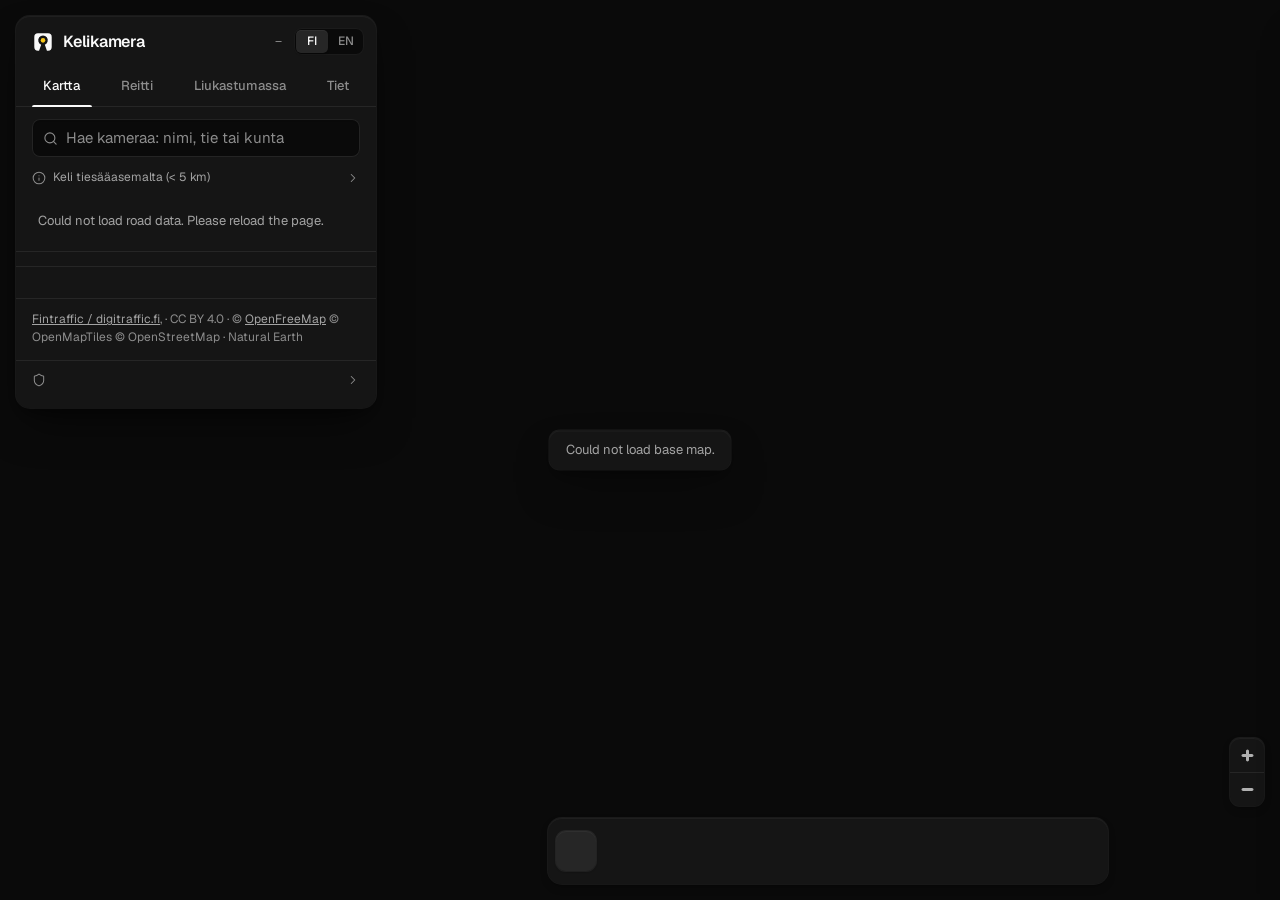
==== commit 76e25e2f: "Siivoa kamerapaneeli ja lisää liikenne, auraukset, tietyöt sekä nuolinäppäinselaus" ====
--- a/site/index.html
+++ b/site/index.html
@@ -13,7 +13,7 @@
 <!-- fontti ja MapLibre omasta reposta: kävijän IP-osoite ei mene Googlelle eikä CDN:lle (GDPR) -->
 <link rel="preload" href="vendor/geist/geist-latin-wght-normal.woff2" as="font" type="font/woff2" crossorigin>
 <link rel="stylesheet" href="vendor/maplibre/maplibre-gl.css">
-<link rel="stylesheet" href="css/app.css?v=2e50f3dd77">
+<link rel="stylesheet" href="css/app.css?v=e5da44ed09">
 </head>
 <body>
 <div id="map" aria-label=""></div>
@@ -39,6 +39,7 @@
     <div class="favcams" id="favcams" hidden></div>
     <details class="explain"><summary><svg class="ic" viewBox="0 0 24 24" aria-hidden="true"><circle cx="12" cy="12" r="10"/><path d="M12 16v-4"/><path d="M12 8h.01"/></svg><span data-t="explainSum">Keli tiesääasemalta (&lt; 5 km)</span><svg class="ic chev" viewBox="0 0 24 24" aria-hidden="true"><path d="m9 18 6-6-6-6"/></svg></summary><p class="note" data-t="explain">Värit ovat tiesääaseman mittaama keli alle 5 km päässä kamerasta. Kuudelta kamerasta kymmenestä mittaus puuttuu: niille opetan tekoälyä arvioimaan kelin kuvasta.</p></details>
     <ul class="rows" id="rows"></ul>
+    <div class="layers" id="layers"></div>
     <div class="sec" id="warnsec"></div>
     <p class="credits"><span data-t="data"></span> <a href="https://www.digitraffic.fi/" target="_blank" rel="noopener">Fintraffic / digitraffic.fi</a>, <a href="https://www.ilmatieteenlaitos.fi/varoitukset" target="_blank" rel="noopener" data-t="fmi"></a> · CC BY 4.0 · © <a href="https://openfreemap.org" target="_blank" rel="noopener">OpenFreeMap</a> © OpenMapTiles © OpenStreetMap · Natural Earth</p>
     <details class="privacy"><summary><svg class="ic" viewBox="0 0 24 24" aria-hidden="true"><path d="M20 13c0 5-3.5 7.5-7.66 8.95a1 1 0 0 1-.67-.01C7.5 20.5 4 18 4 13V6a1 1 0 0 1 1-1c2 0 4.5-1.2 6.24-2.72a1.17 1.17 0 0 1 1.52 0C14.51 3.81 17 5 19 5a1 1 0 0 1 1 1z"/></svg><span data-t="privacySum"></span><svg class="ic chev" viewBox="0 0 24 24" aria-hidden="true"><path d="m9 18 6-6-6-6"/></svg></summary><dl id="privacyList"></dl></details>
@@ -91,17 +92,17 @@
 
 
 <script defer src="vendor/maplibre/maplibre-gl.js"></script>
-<script defer src="js/i18n.js?v=3e4409e53d"></script>
-<script defer src="js/core.js?v=6020e24511"></script>
-<script defer src="js/map.js?v=0569176f36"></script>
+<script defer src="js/i18n.js?v=d0738a781e"></script>
+<script defer src="js/core.js?v=3bf10d2695"></script>
+<script defer src="js/map.js?v=71a89c2a17"></script>
 <script defer src="js/combobox.js?v=4b82ad5c15"></script>
-<script defer src="js/sidebar.js?v=897e4fe2da"></script>
-<script defer src="js/route.js?v=94a19ec2be"></script>
+<script defer src="js/sidebar.js?v=34a2ac1174"></script>
+<script defer src="js/route.js?v=15552bad72"></script>
 <script defer src="js/timeline.js?v=c7da6680ec"></script>
 <script defer src="js/camera-image.js?v=5c9722bf5d"></script>
-<script defer src="js/panel.js?v=d7a5f1e53c"></script>
+<script defer src="js/panel.js?v=41eb25fb7a"></script>
 <script defer src="js/lightbox.js?v=442b4f149f"></script>
-<script defer src="js/live.js?v=673e13d4b5"></script>
-<script defer src="js/main.js?v=df1e0ef4fe"></script>
+<script defer src="js/live.js?v=2ba514108c"></script>
+<script defer src="js/main.js?v=d9af5c7722"></script>
 </body>
 </html>
--- a/site/css/app.css
+++ b/site/css/app.css
@@ -92,6 +92,16 @@
 .rows li.sep{margin-top:6px;padding-top:6px;border-top:1px solid var(--line)}
 .rows li.sep .share{visibility:hidden}
 .rows li.sep .lbl{color:var(--text-2)!important}
+.layers{padding:4px 12px 10px;border-top:1px solid var(--line)}
+.layer-row{display:flex;flex-wrap:wrap;gap:6px;padding-top:8px}
+.lchip{display:inline-flex;align-items:center;gap:6px;min-height:30px;padding:4px 10px;border-radius:999px;font-size:12px;font-weight:500;color:var(--text-2);background:var(--surface-2);box-shadow:var(--hair);transition:background-color .12s ease,color .12s ease}
+.lchip .ic{width:13px;height:13px;color:var(--text-3)}
+.lchip[aria-pressed="true"]{background:var(--surface-3);color:var(--text);box-shadow:inset 0 0 0 1px var(--line-2),var(--lift)}
+.lchip[aria-pressed="true"] .ic{color:var(--text)}
+@media (hover:hover) and (pointer:fine){.lchip:hover{background:var(--surface-3);color:var(--text)}}
+.mkey{display:flex;flex-wrap:wrap;gap:12px;margin-top:7px;padding:0 2px;font-size:11.5px;color:var(--text-2)}
+.mkey span{display:inline-flex;align-items:center;gap:5px}
+.mkey i{display:inline-block;width:10px;height:3px;border-radius:2px}
 .row[aria-pressed="false"] .lbl,.row[aria-pressed="false"] .n{opacity:.4;text-decoration:line-through}
 .row[aria-pressed="false"] .sw{background:transparent!important;box-shadow:inset 0 0 0 1.5px var(--text-3)}
 .item{display:grid;grid-template-columns:10px 1fr auto;gap:12px;align-items:center;padding:10px}
@@ -119,15 +129,28 @@
 .sec .sub{margin:2px 0 8px}
 .note{font-size:12px;line-height:1.5;color:var(--text-2)}
 
-/* varoitusrivi */
-#warnsec .warn{margin:0 -10px;width:calc(100% + 20px)}
-.warn{display:block;padding:10px}
+/* varoitusrivi ja ryhmittely (voimassa olevat erillään tulevista) */
+.wgrp+.wgrp{margin-top:12px}
+.wgrp-hd{display:flex;align-items:center;gap:7px;font-size:11.5px;font-weight:500;color:var(--text-3);padding:2px 2px 6px}
+.wgrp-hd .num{margin-left:auto;color:var(--text-3)}
+.wgrp.now{margin:6px -6px 0;padding:6px;border-radius:var(--r-lg);background:rgba(245,197,24,.055);box-shadow:inset 0 0 0 1px rgba(245,197,24,.22)}
+.wlist .wgrp.now{margin:6px 0 0}
+.wgrp.now .wgrp-hd{padding:2px 6px 6px;color:var(--warn)}
+.wgrp.now .wgrp-hd .num{color:rgba(245,197,24,.8)}
+.wdot{width:6px;height:6px;border-radius:50%;background:var(--warn);flex:none}
+.wgrp.later .wgrp-hd{padding-top:4px;border-top:1px solid var(--line)}
+.wgrp.later:first-child .wgrp-hd{border-top:0}
+#warnsec .wgrp.later .warn{margin:0 -10px;width:calc(100% + 20px)}
+.warn{display:block;width:100%;padding:10px}
 .warn+.warn::before{content:"";position:absolute;left:32px;right:10px;top:0;height:1px;background:var(--line)}
-.warn b{display:flex;align-items:center;gap:8px;font-size:14px;font-weight:500;line-height:1.3}
-.warn b .ic{color:var(--warn);width:14px;height:14px}
+.wgrp.now .warn+.warn::before{background:rgba(245,197,24,.16)}
+.warn b{display:flex;align-items:center;gap:8px;font-size:14px;font-weight:500;line-height:1.3;color:var(--text-2)}
+.warn.now b{color:var(--text)}
+.warn b .ic{color:var(--text-3);width:14px;height:14px}
+.warn.now b .ic{color:var(--warn)}
 .warn span{display:block;font-size:12px;color:var(--text-3);margin:3px 0 0 22px;font-variant-numeric:tabular-nums}
 .warn .hz{color:var(--text-2);line-height:1.4}
-.warn b::after{content:attr(data-st);flex:none;margin-left:auto;font-size:11px;line-height:16px;font-weight:500;color:var(--text-2);padding:0 6px;border-radius:var(--r-xs);box-shadow:inset 0 0 0 1px var(--line-2)}
+.warn b::after{content:attr(data-st);flex:none;margin-left:auto;font-size:11px;line-height:16px;font-weight:500;color:var(--text-3);padding:0 6px;border-radius:var(--r-xs);box-shadow:inset 0 0 0 1px var(--line-2)}
 .warn.now b::after{font-weight:600;color:#1a1400;background:var(--warn);box-shadow:none}
 .warnsum{display:none;width:100%;align-items:center;gap:10px;padding:10px 0 2px;text-align:left;min-height:40px}
 .warnsum .ic.tri{color:var(--warn);width:14px;height:14px}
@@ -193,6 +216,14 @@
 .saved-pick span{overflow:hidden;text-overflow:ellipsis;white-space:nowrap}
 .saved-del{flex:none;width:34px;height:34px;margin-right:3px;display:grid;place-items:center;border-radius:var(--r-md);color:var(--text-3)}
 @media (hover:hover) and (pointer:fine){.saved-pick:hover{background:var(--surface-3)}.saved-del:hover{color:var(--text);background:var(--surface-3)}}
+.ex-sec{padding:10px 10px 4px}
+.ex-hd{font-size:11.5px;font-weight:500;color:var(--text-3);margin-bottom:6px;padding:0 4px}
+.ex-chips{display:flex;flex-wrap:wrap;gap:6px}
+.ex-chip{min-height:32px;padding:5px 10px;border-radius:999px;font-size:12.5px;font-weight:500;color:var(--text-2);background:var(--surface-2);box-shadow:var(--hair),var(--lift);transition:background-color .12s ease,color .12s ease,transform .16s var(--ease-out)}
+.ex-chip:active{transform:scale(.96)}
+@media (hover:hover) and (pointer:fine){.ex-chip:hover{background:var(--surface-3);color:var(--text)}}
+.list .km{display:flex;flex-direction:column;align-items:flex-end;gap:1px;white-space:nowrap}
+.list .km small{font-size:11.5px;color:var(--text-3);font-weight:400}
 .trip-acts{display:flex;align-items:center;gap:2px;flex:none}
 .saveroute .ic{width:13px;height:13px}
 .saveroute[aria-pressed="true"]{color:var(--warn)}
@@ -265,12 +296,13 @@
 .status small>span{display:inline-flex;align-items:center;gap:5px}
 .status small .ic{width:13px;height:13px;color:var(--text-3)}
 .status-acts{display:flex;align-items:center;gap:6px;flex:none;margin:-4px 0 0}
-.favbtn,.x{flex:none;width:36px;height:36px;display:grid;place-items:center;border-radius:var(--r-md);color:var(--text-2);background:rgba(255,255,255,.04);box-shadow:var(--hair)}
-.favbtn .ic{width:16px;height:16px;vertical-align:0}
+.sharebtn,.favbtn,.x{flex:none;width:36px;height:36px;display:grid;place-items:center;border-radius:var(--r-md);color:var(--text-2);background:rgba(255,255,255,.04);box-shadow:var(--hair)}
+.sharebtn .ic,.favbtn .ic{width:16px;height:16px;vertical-align:0}
+.sharebtn[data-copied="true"]{color:var(--kuiva);background:rgba(34,197,94,.14)}
 .favbtn[aria-pressed="true"]{color:var(--warn);background:rgba(245,197,24,.12)}
 .favbtn[aria-pressed="true"] .ic{fill:var(--warn)}
-.favbtn:active{transform:scale(.94)}
-@media (hover:hover) and (pointer:fine){.favbtn:hover{background:rgba(255,255,255,.08);color:var(--text)}.favbtn[aria-pressed="true"]:hover{color:var(--warn);background:rgba(245,197,24,.18)}}
+.sharebtn:active,.favbtn:active{transform:scale(.94)}
+@media (hover:hover) and (pointer:fine){.sharebtn:hover,.favbtn:hover{background:rgba(255,255,255,.08);color:var(--text)}.sharebtn[data-copied="true"]:hover{color:var(--kuiva);background:rgba(34,197,94,.2)}.favbtn[aria-pressed="true"]:hover{color:var(--warn);background:rgba(245,197,24,.18)}}
 .place{padding:14px 18px 10px}
 .place h2{font-size:15px;font-weight:600;letter-spacing:-.01em}
 .place h2:focus{outline:0}
@@ -285,8 +317,15 @@
 .zoomhint .ic{width:14px;height:14px;vertical-align:0}
 @media (hover:hover) and (pointer:fine){.shotbtn:hover .zoomhint{opacity:1;background:rgba(10,10,10,.82);transform:scale(1.06)}}
 .shotbtn:active .zoomhint{transform:scale(.94)}
-.presets{display:flex;flex-wrap:wrap;gap:6px;margin-top:8px}
-.presets .pill{min-height:30px;padding:4px 10px;border-radius:999px;font-size:12px;font-weight:500;color:var(--text-2);
+.presets{display:flex;flex-wrap:nowrap;overflow-x:auto;gap:6px;margin-top:8px;padding:1px 0 3px;scrollbar-width:none;-webkit-overflow-scrolling:touch}
+.presets::-webkit-scrollbar{display:none}
+.presets.scrollable,.favchips.scrollable{cursor:grab;user-select:none}
+.presets.grabbing,.favchips.grabbing{cursor:grabbing}
+.presets.grabbing *,.favchips.grabbing *{pointer-events:none}
+.fade-r{-webkit-mask-image:linear-gradient(to right,#000 calc(100% - 26px),transparent);mask-image:linear-gradient(to right,#000 calc(100% - 26px),transparent)}
+.fade-l{-webkit-mask-image:linear-gradient(to left,#000 calc(100% - 26px),transparent);mask-image:linear-gradient(to left,#000 calc(100% - 26px),transparent)}
+.fade-l.fade-r{-webkit-mask-image:linear-gradient(to right,transparent,#000 22px,#000 calc(100% - 22px),transparent);mask-image:linear-gradient(to right,transparent,#000 22px,#000 calc(100% - 22px),transparent)}
+.presets .pill{flex:none;min-height:30px;padding:4px 10px;border-radius:999px;font-size:12px;font-weight:500;color:var(--text-2);
   background:var(--surface-2);box-shadow:var(--hair);transition:background-color .12s ease,color .12s ease,transform .16s var(--ease-out)}
 .presets .pill[aria-pressed="true"]{background:var(--surface-3);color:var(--text);box-shadow:inset 0 0 0 1px var(--line-2),var(--lift)}
 .presets .pill:active{transform:scale(.96)}
@@ -320,6 +359,15 @@
 .lb-next{right:8px}
 .lb-foot{max-width:1280px;width:100%;margin:10px auto 0;display:flex;justify-content:center}
 .lb-foot .presets{margin-top:0;justify-content:center}
+/* tiekohtainen edellinen/seuraava-navigointi: kevyt rivi otsikon alla ilman erillistä laatikkoa */
+.roadnav{display:grid;grid-template-columns:1fr auto 1fr;align-items:center;gap:4px;margin-top:8px;padding-top:6px;border-top:1px solid var(--line)}
+.rn-btn{display:inline-flex;align-items:center;gap:4px;min-width:0;min-height:28px;padding:0 6px;margin:0 -6px;border-radius:var(--r-md);font-size:12px;font-weight:500;color:var(--text-2);transition:background-color .12s ease,color .12s ease}
+.rn-btn .ic{width:14px;height:14px;flex:none;color:var(--text-3)}
+.rn-btn span{overflow:hidden;text-overflow:ellipsis;white-space:nowrap}
+.rn-next{justify-content:flex-end}
+.rn-off{opacity:.3;pointer-events:none}
+.rn-pos{font-size:11.5px;color:var(--text-3);white-space:nowrap;padding:0 4px}
+@media (hover:hover) and (pointer:fine){button.rn-btn:hover{background:rgba(255,255,255,.06);color:var(--text)}button.rn-btn:hover .ic{color:var(--text-2)}}
 /* lukemat: upotettu ryhmä, rivit hiusviivoin */
 .read{margin:14px 18px 0;padding:2px 12px;border-radius:var(--r-lg);background:var(--surface-2);box-shadow:var(--hair),var(--lift)}
 .read .kv{display:flex;justify-content:space-between;align-items:center;padding:9px 0;box-shadow:inset 0 -1px 0 var(--line)}
@@ -327,7 +375,21 @@
 .read .kv.joined{box-shadow:none;padding-bottom:2px}
 .read dt{display:flex;align-items:center;gap:9px;font-size:13px;color:var(--text-2)}
 .read dt .ic{color:var(--text-3)}
-.read dd{font-size:15px;font-weight:500;font-variant-numeric:tabular-nums}
+.read dd{display:inline-flex;align-items:baseline;gap:7px;font-size:15px;font-weight:500;font-variant-numeric:tabular-nums}
+.trend{font-size:11.5px;font-weight:500;color:var(--text-3);white-space:nowrap}
+.trend.cool{color:#60a5fa}
+.tr-st{font-size:12px;font-weight:500}
+.tr-st.ok{color:var(--kuiva)}
+.tr-st.slow{color:var(--warn)}
+.tr-st.jam{color:#fb7185}
+.read-note{padding:10px 0 11px;font-size:12.5px;line-height:1.45;color:var(--text-2)}
+.read-note strong{display:block;color:var(--text);font-weight:500;margin-bottom:2px}
+.ncard .nspan{font-size:12.5px;font-weight:400;color:var(--text);text-align:right}
+.ncard .ndesc{padding:10px 0 11px;font-size:13.5px;line-height:1.5;color:var(--text-2)}
+.ncams{margin:16px 12px 0}
+.ncams h3{font-size:12px;font-weight:500;color:var(--text-2);padding:0 6px 4px}
+.ncams .list{padding:0}
+.nfoot{padding-top:12px}
 .scale{padding:8px 0 12px;box-shadow:inset 0 -1px 0 var(--line)}
 .scale .bar{position:relative;height:6px;border-radius:6px;background:linear-gradient(90deg,var(--jaa),#f5a524 45%,var(--kuiva))}
 .scale .mark{position:absolute;top:-5px;width:4px;height:16px;margin-left:-2px;border-radius:2px;background:#fff;box-shadow:0 0 0 2px var(--surface-2),0 1px 3px rgba(0,0,0,.5)}
@@ -387,7 +449,7 @@
   #p-route.has-route:not(.editing) .rform{display:none}
   #p-route.has-route:not(.editing) .rsum .editroute{display:inline-flex}
   .camfind input{font-size:16px}
-  #warnsec h2,#warnsec .sub,#warnsec .warn,#warnsec>.note{display:none}
+  #warnsec h2,#warnsec .sub,#warnsec .wgrp,#warnsec .warn,#warnsec>.note{display:none}
   #warnsec{padding-top:2px;padding-bottom:10px}
   .warnsum{display:flex}
   .timeline{bottom:calc(8px + env(safe-area-inset-bottom,0px));width:calc(100% - 16px);transition:transform .28s var(--ease-out),opacity .2s ease}
@@ -398,7 +460,9 @@
   .panel.on{transform:none;transition-duration:.45s}
   .panel::before{content:"";position:absolute;left:50%;top:7px;width:36px;height:4px;margin-left:-18px;border-radius:2px;background:rgba(255,255,255,.22);z-index:1}
   .status{padding-top:20px}
-  .favbtn,.x{width:44px;height:44px}
+  .sharebtn,.favbtn,.x{width:44px;height:44px}
+  .rn-btn{min-height:40px}
+  .ex-chip{min-height:38px;padding:6px 12px}
   .favcams{padding:8px 12px 2px}
   .favchips{flex-wrap:nowrap;overflow-x:auto;scrollbar-width:none}
   .favchips::-webkit-scrollbar{display:none}
@@ -426,14 +490,15 @@
 @media (prefers-reduced-motion:reduce){.timeline,.maplibregl-ctrl-bottom-right{transition:none}}
 /* matalat näytöt: varoituslista tiivistyy riviksi, joka avaa listan sivupaneeliin */
 @media (min-width:721px) and (max-height:899px){
-  #warnsec h2,#warnsec .sub,#warnsec .warn,#warnsec>.note{display:none}
+  #warnsec h2,#warnsec .sub,#warnsec .wgrp,#warnsec .warn,#warnsec>.note{display:none}
   #warnsec{padding:6px 16px}
   .warnsum{display:flex;padding:6px 0}
-  #warnsec.open .warn{display:block}
+  #warnsec.open .wgrp,#warnsec.open .warn{display:block}
   #warnsec.open{padding-bottom:10px}
 }
 .warnsum svg{transition:transform .2s var(--ease-out)}
 .warn[aria-current="true"]{background:var(--surface-2)}
+.wgrp.now .warn[aria-current="true"]{background:rgba(245,197,24,.14)}
 .warn[aria-current="true"] b{color:var(--warn)}
 #warnsec.open .warnsum svg{transform:rotate(90deg)}
 /* painallus: palaute heti kun sormi osuu – tausta ja pieni skaalaus (Emil Kowalski: scale .97–.98) */
@@ -446,6 +511,8 @@
 @media (hover:hover) and (pointer:fine){
   .row:hover{background:rgba(255,255,255,.03)}
   .item:hover,.warn:hover{background:var(--surface-2)}
+  .warn:hover b{color:var(--text)}
+  .wgrp.now .warn:hover{background:rgba(245,197,24,.1)}
   .tabs button:hover{color:var(--text-2)}
   .tabs button[aria-selected="true"]:hover{color:var(--text)}
   .iconbtn:hover{color:var(--text);background:var(--surface-3)}
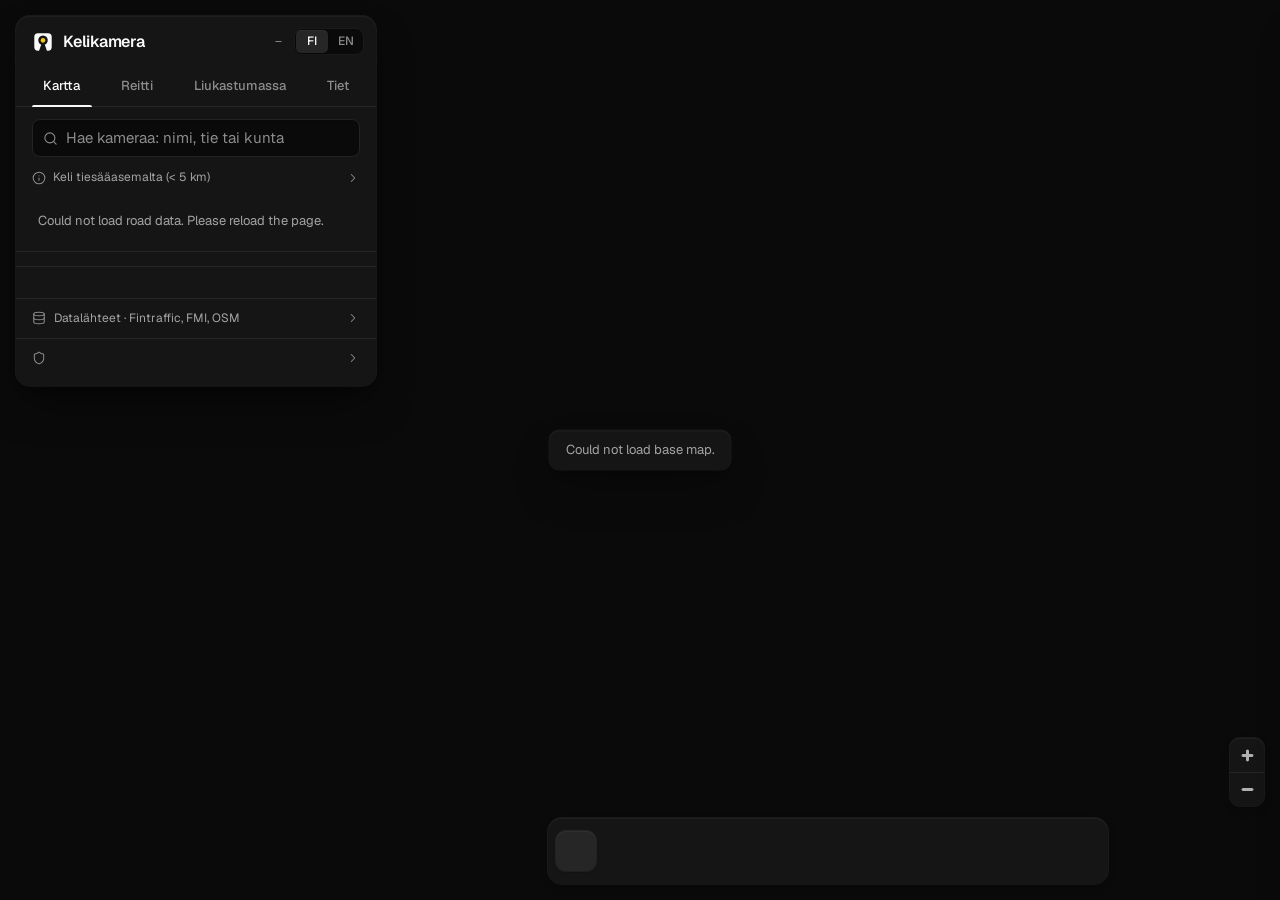
==== commit 78e38e25: "Paranna mobiilipaneelin rullausta, pikahakua ja datalähteiden esitystä" ====
--- a/site/index.html
+++ b/site/index.html
@@ -13,7 +13,7 @@
 <!-- fontti ja MapLibre omasta reposta: kävijän IP-osoite ei mene Googlelle eikä CDN:lle (GDPR) -->
 <link rel="preload" href="vendor/geist/geist-latin-wght-normal.woff2" as="font" type="font/woff2" crossorigin>
 <link rel="stylesheet" href="vendor/maplibre/maplibre-gl.css">
-<link rel="stylesheet" href="css/app.css?v=e5da44ed09">
+<link rel="stylesheet" href="css/app.css?v=100397b28c">
 </head>
 <body>
 <div id="map" aria-label=""></div>
@@ -22,7 +22,7 @@
   <header>
     <div class="brand"><svg class="mark" width="22" height="22" viewBox="0 0 24 24" fill="none" aria-hidden="true"><path fill-rule="evenodd" clip-rule="evenodd" d="M6.5 2.5h11a4 4 0 0 1 4 4v11a4 4 0 0 1-4 4h-1.2L14 14.9a5.2 5.2 0 1 0-4 0l-2.3 6.6H6.5a4 4 0 0 1-4-4v-11a4 4 0 0 1 4-4Z" fill="currentColor"/><circle cx="12" cy="10.2" r="2.5" fill="var(--warn)"/></svg><h1>Kelikamera</h1></div>
     <div style="display:flex;align-items:center;gap:8px"><time id="updated">–</time>
-      <button class="fold" id="fold" aria-label="Pienennä" aria-expanded="true" aria-controls="p-map p-route p-worse p-roads"><svg width="12" height="12" viewBox="0 0 12 12" aria-hidden="true"><path d="M2 4l4 4 4-4" stroke="currentColor" stroke-width="1.6" fill="none"/></svg></button>
+      <button class="fold" id="fold" type="button" aria-label="Hae kameraa" aria-expanded="false" aria-controls="p-map p-route p-worse p-roads"><svg class="ic ic-find" viewBox="0 0 24 24" aria-hidden="true"><path d="m21 21-4.34-4.34"/><circle cx="11" cy="11" r="8"/></svg><svg class="ic ic-close" viewBox="0 0 24 24" aria-hidden="true"><path d="M18 6 6 18"/><path d="m6 6 12 12"/></svg></button>
       <div class="lang" role="group" aria-label="Kieli / Language">
         <button data-lang="fi" aria-pressed="true">FI</button><button data-lang="en" aria-pressed="false">EN</button></div></div>
   </header>
@@ -41,7 +41,7 @@
     <ul class="rows" id="rows"></ul>
     <div class="layers" id="layers"></div>
     <div class="sec" id="warnsec"></div>
-    <p class="credits"><span data-t="data"></span> <a href="https://www.digitraffic.fi/" target="_blank" rel="noopener">Fintraffic / digitraffic.fi</a>, <a href="https://www.ilmatieteenlaitos.fi/varoitukset" target="_blank" rel="noopener" data-t="fmi"></a> · CC BY 4.0 · © <a href="https://openfreemap.org" target="_blank" rel="noopener">OpenFreeMap</a> © OpenMapTiles © OpenStreetMap · Natural Earth</p>
+    <details class="privacy"><summary><svg class="ic" viewBox="0 0 24 24" aria-hidden="true"><ellipse cx="12" cy="5" rx="9" ry="3"/><path d="M3 5v14a9 3 0 0 0 18 0V5"/><path d="M3 12a9 3 0 0 0 18 0"/></svg><span data-t="sourcesSum">Datalähteet · Fintraffic, FMI, OSM</span><svg class="ic chev" viewBox="0 0 24 24" aria-hidden="true"><path d="m9 18 6-6-6-6"/></svg></summary><dl id="sourcesList"></dl></details>
     <details class="privacy"><summary><svg class="ic" viewBox="0 0 24 24" aria-hidden="true"><path d="M20 13c0 5-3.5 7.5-7.66 8.95a1 1 0 0 1-.67-.01C7.5 20.5 4 18 4 13V6a1 1 0 0 1 1-1c2 0 4.5-1.2 6.24-2.72a1.17 1.17 0 0 1 1.52 0C14.51 3.81 17 5 19 5a1 1 0 0 1 1 1z"/></svg><span data-t="privacySum"></span><svg class="ic chev" viewBox="0 0 24 24" aria-hidden="true"><path d="m9 18 6-6-6-6"/></svg></summary><dl id="privacyList"></dl></details>
   </div>
   <div class="tabpanel" id="p-route" role="tabpanel" aria-labelledby="tab-route" hidden>
@@ -92,15 +92,15 @@
 
 
 <script defer src="vendor/maplibre/maplibre-gl.js"></script>
-<script defer src="js/i18n.js?v=d0738a781e"></script>
+<script defer src="js/i18n.js?v=6926eca8ac"></script>
 <script defer src="js/core.js?v=3bf10d2695"></script>
 <script defer src="js/map.js?v=71a89c2a17"></script>
 <script defer src="js/combobox.js?v=4b82ad5c15"></script>
-<script defer src="js/sidebar.js?v=34a2ac1174"></script>
+<script defer src="js/sidebar.js?v=511e3119f3"></script>
 <script defer src="js/route.js?v=15552bad72"></script>
 <script defer src="js/timeline.js?v=c7da6680ec"></script>
 <script defer src="js/camera-image.js?v=5c9722bf5d"></script>
-<script defer src="js/panel.js?v=41eb25fb7a"></script>
+<script defer src="js/panel.js?v=5fafaf556c"></script>
 <script defer src="js/lightbox.js?v=442b4f149f"></script>
 <script defer src="js/live.js?v=2ba514108c"></script>
 <script defer src="js/main.js?v=d9af5c7722"></script>
--- a/site/css/app.css
+++ b/site/css/app.css
@@ -70,9 +70,11 @@
 .tabpanel{overflow:auto;flex:1 1 auto;min-height:0;padding-bottom:8px}
 .key.loading #warnsec,.key.loading .credits,.key.loading .privacy{visibility:hidden}
 @media (min-width:721px){#rows:empty{min-height:288px}}
-.fold{display:none;width:30px;height:28px;place-items:center;border-radius:var(--r-md);color:var(--text-2);background:var(--surface-2);box-shadow:var(--hair)}
-.fold svg{transition:transform .2s var(--ease-out);transform:rotate(180deg)}
-.key.collapsed .fold svg{transform:none}
+.fold{display:none;width:34px;height:34px;place-items:center;border-radius:var(--r-md);color:var(--text-2);background:var(--surface-2);box-shadow:var(--hair)}
+.fold .ic{width:16px;height:16px;vertical-align:0}
+.fold .ic-find{display:none}
+.key.collapsed .fold .ic-find{display:block}
+.key.collapsed .fold .ic-close{display:none}
 .key.collapsed .tabpanel{display:none}
 .key.collapsed .tabs{box-shadow:none}
 .key.collapsed .tabs button[aria-selected="true"]{color:var(--text-3)}
@@ -286,7 +288,7 @@
 .panel{position:fixed;right:16px;top:16px;bottom:16px;width:368px;z-index:6;display:flex;flex-direction:column;overflow:hidden;
   transform:translateX(calc(100% + 32px));transition:transform .2s var(--ease-out)}
 .panel.on{transform:none;transition-duration:.32s}
-.panel .scroll{overflow:auto;flex:1;scrollbar-width:thin;scrollbar-color:var(--surface-3) transparent}
+.panel .scroll{overflow-y:auto;overflow-x:hidden;flex:1 1 auto;min-height:0;-webkit-overflow-scrolling:touch;scrollbar-width:thin;scrollbar-color:var(--surface-3) transparent}
 /* tilaotsikko: luokan väri hehkuu yläreunasta, ei paksua reunapalkkia */
 .status{position:relative;display:flex;align-items:flex-start;justify-content:space-between;gap:12px;padding:16px 12px 14px 18px;
   background:linear-gradient(180deg,color-mix(in srgb,var(--c) 13%,transparent),color-mix(in srgb,var(--c) 0%,transparent) 100%);box-shadow:inset 0 -1px 0 var(--line)}
@@ -436,8 +438,14 @@
 .maplibregl-popup-content{display:flex;align-items:center;gap:7px;background:var(--surface-2);color:var(--text);border-radius:999px;padding:5px 11px 5px 9px;font-weight:500;font:12.5px "Geist",sans-serif;box-shadow:var(--elev-3)}
 .maplibregl-popup-tip{display:none}
 
+@media (pointer:coarse){
+  input,textarea,select{font-size:16px}
+}
 @media (max-width:720px){
   .key{left:8px;right:8px;top:calc(8px + env(safe-area-inset-top,0px));width:auto;max-height:52vh;max-height:52dvh;border-radius:var(--r-xl)}
+  .key.search-only #p-map>*:not(.camfind){display:none}
+  .key.search-only #p-map{padding-bottom:6px}
+  .key.search-only .camfind{padding-bottom:6px}
   .fold{display:grid}
   .rows{display:grid;grid-template-columns:1fr 1fr;padding:4px}
   .rows li.sep{grid-column:1/-1;margin-top:4px;padding-top:4px}
@@ -454,12 +462,16 @@
   .warnsum{display:flex}
   .timeline{bottom:calc(8px + env(safe-area-inset-bottom,0px));width:calc(100% - 16px);transition:transform .28s var(--ease-out),opacity .2s ease}
   body:has(.panel.on) .timeline{opacity:0;pointer-events:none;transform:translate(-50%,calc(100% + 24px))}
-  .panel{left:0;right:0;top:auto;bottom:0;width:auto;max-height:72vh;max-height:72dvh;border-radius:18px 18px 0 0;
-    padding-bottom:env(safe-area-inset-bottom,0px);transition:transform .45s var(--ease-drawer);
+  .panel{left:0;right:0;top:auto;bottom:0;width:auto;max-height:62vh;max-height:62dvh;border-radius:18px 18px 0 0;
+    transition:transform .45s var(--ease-drawer);
     transform:translateY(105%);z-index:7;box-shadow:0 0 0 1px var(--line),var(--lift),0 -12px 40px rgba(0,0,0,.55)}
+  .panel .scroll{padding-bottom:calc(18px + env(safe-area-inset-bottom,0px))}
   .panel.on{transform:none;transition-duration:.45s}
   .panel::before{content:"";position:absolute;left:50%;top:7px;width:36px;height:4px;margin-left:-18px;border-radius:2px;background:rgba(255,255,255,.22);z-index:1}
-  .status{padding-top:20px}
+  .status{padding:18px 16px 12px}
+  .place{padding:10px 16px 8px}
+  .shot{margin:0 16px}
+  .read,.empty{margin:12px 16px 0}
   .sharebtn,.favbtn,.x{width:44px;height:44px}
   .rn-btn{min-height:40px}
   .ex-chip{min-height:38px;padding:6px 12px}
